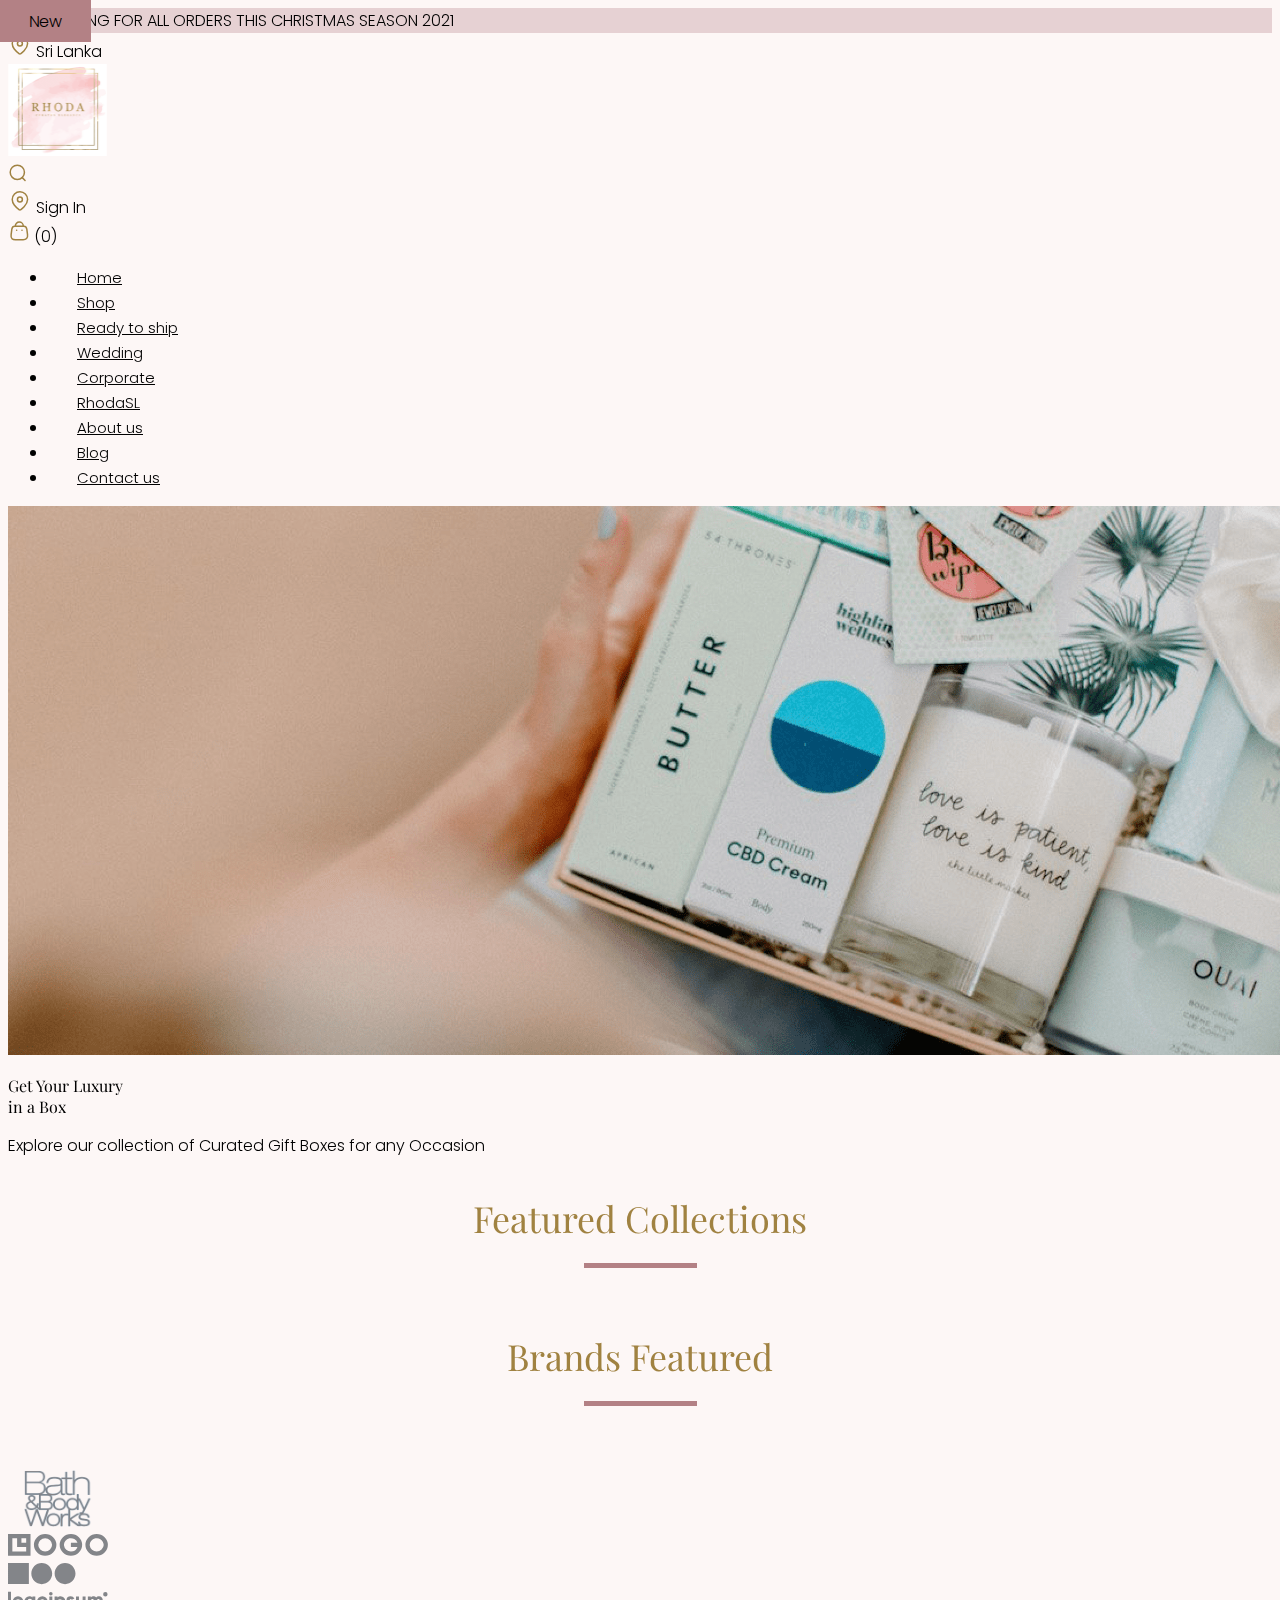
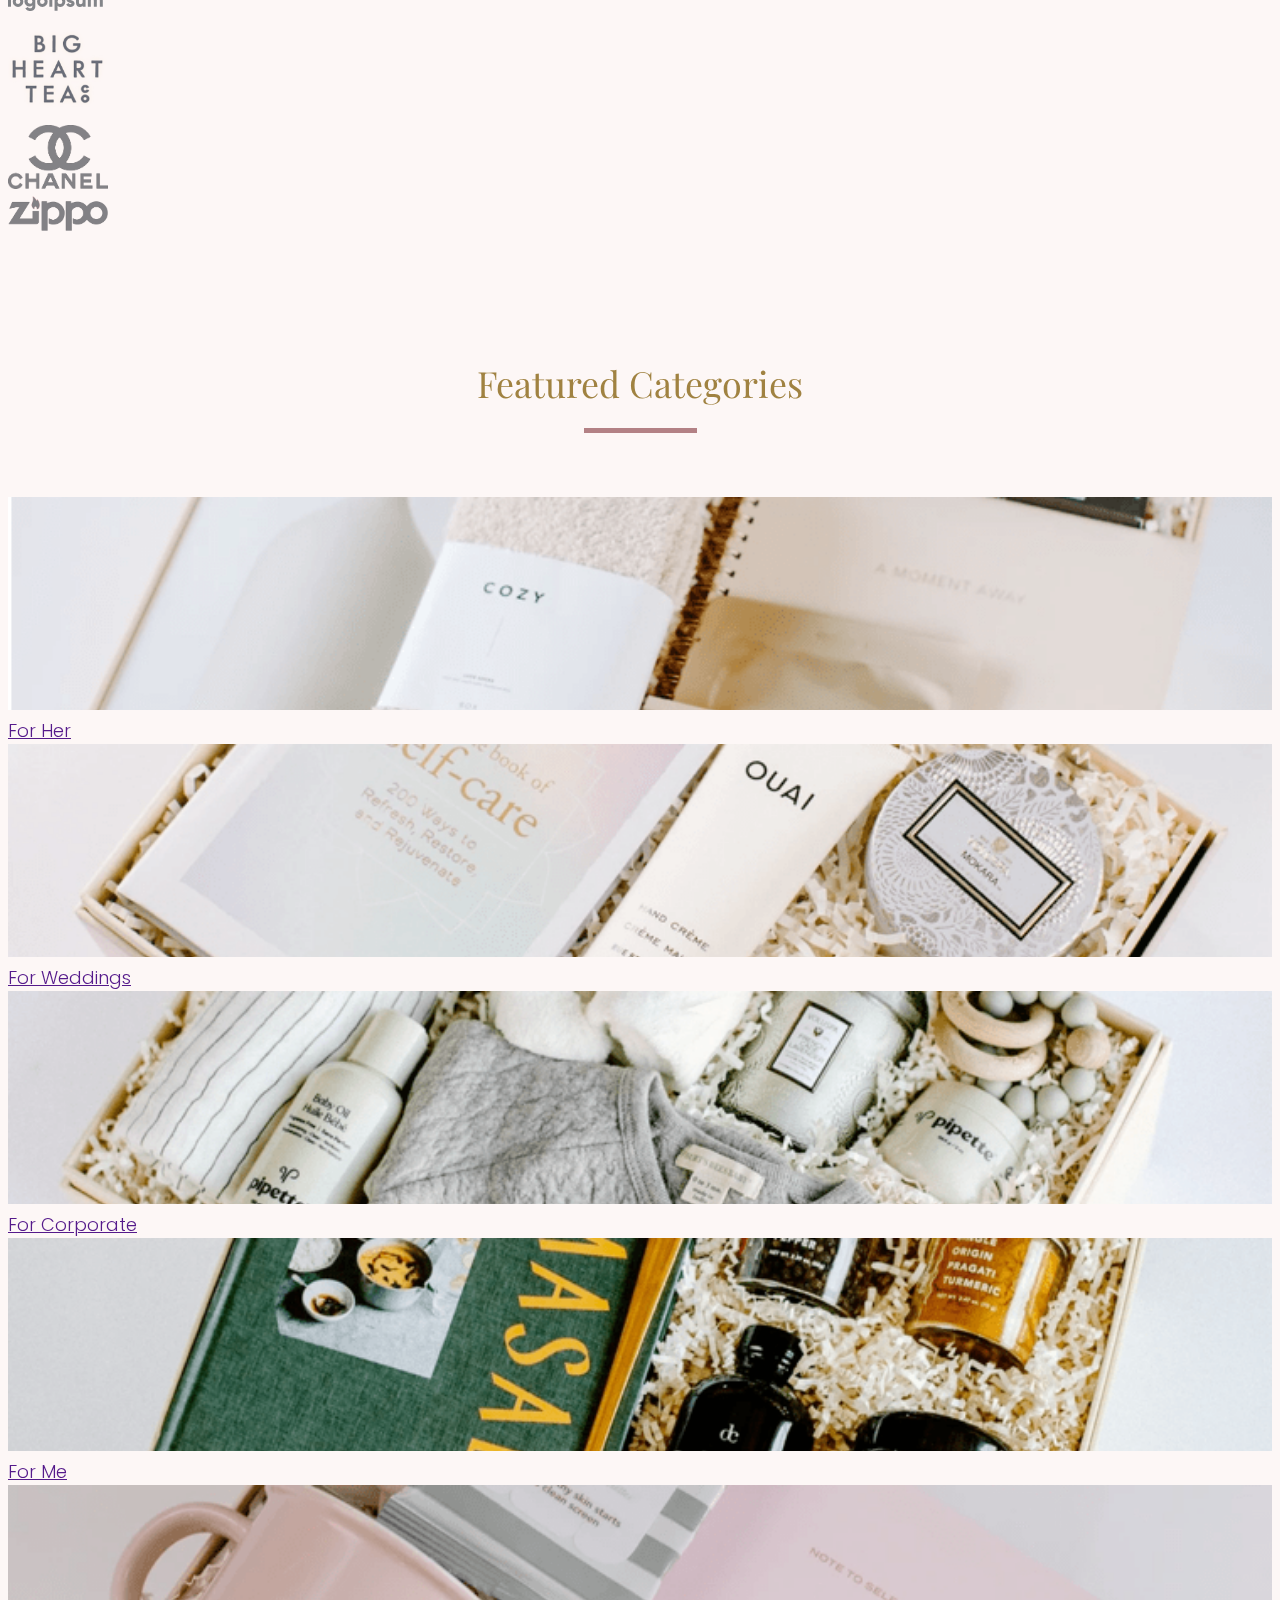
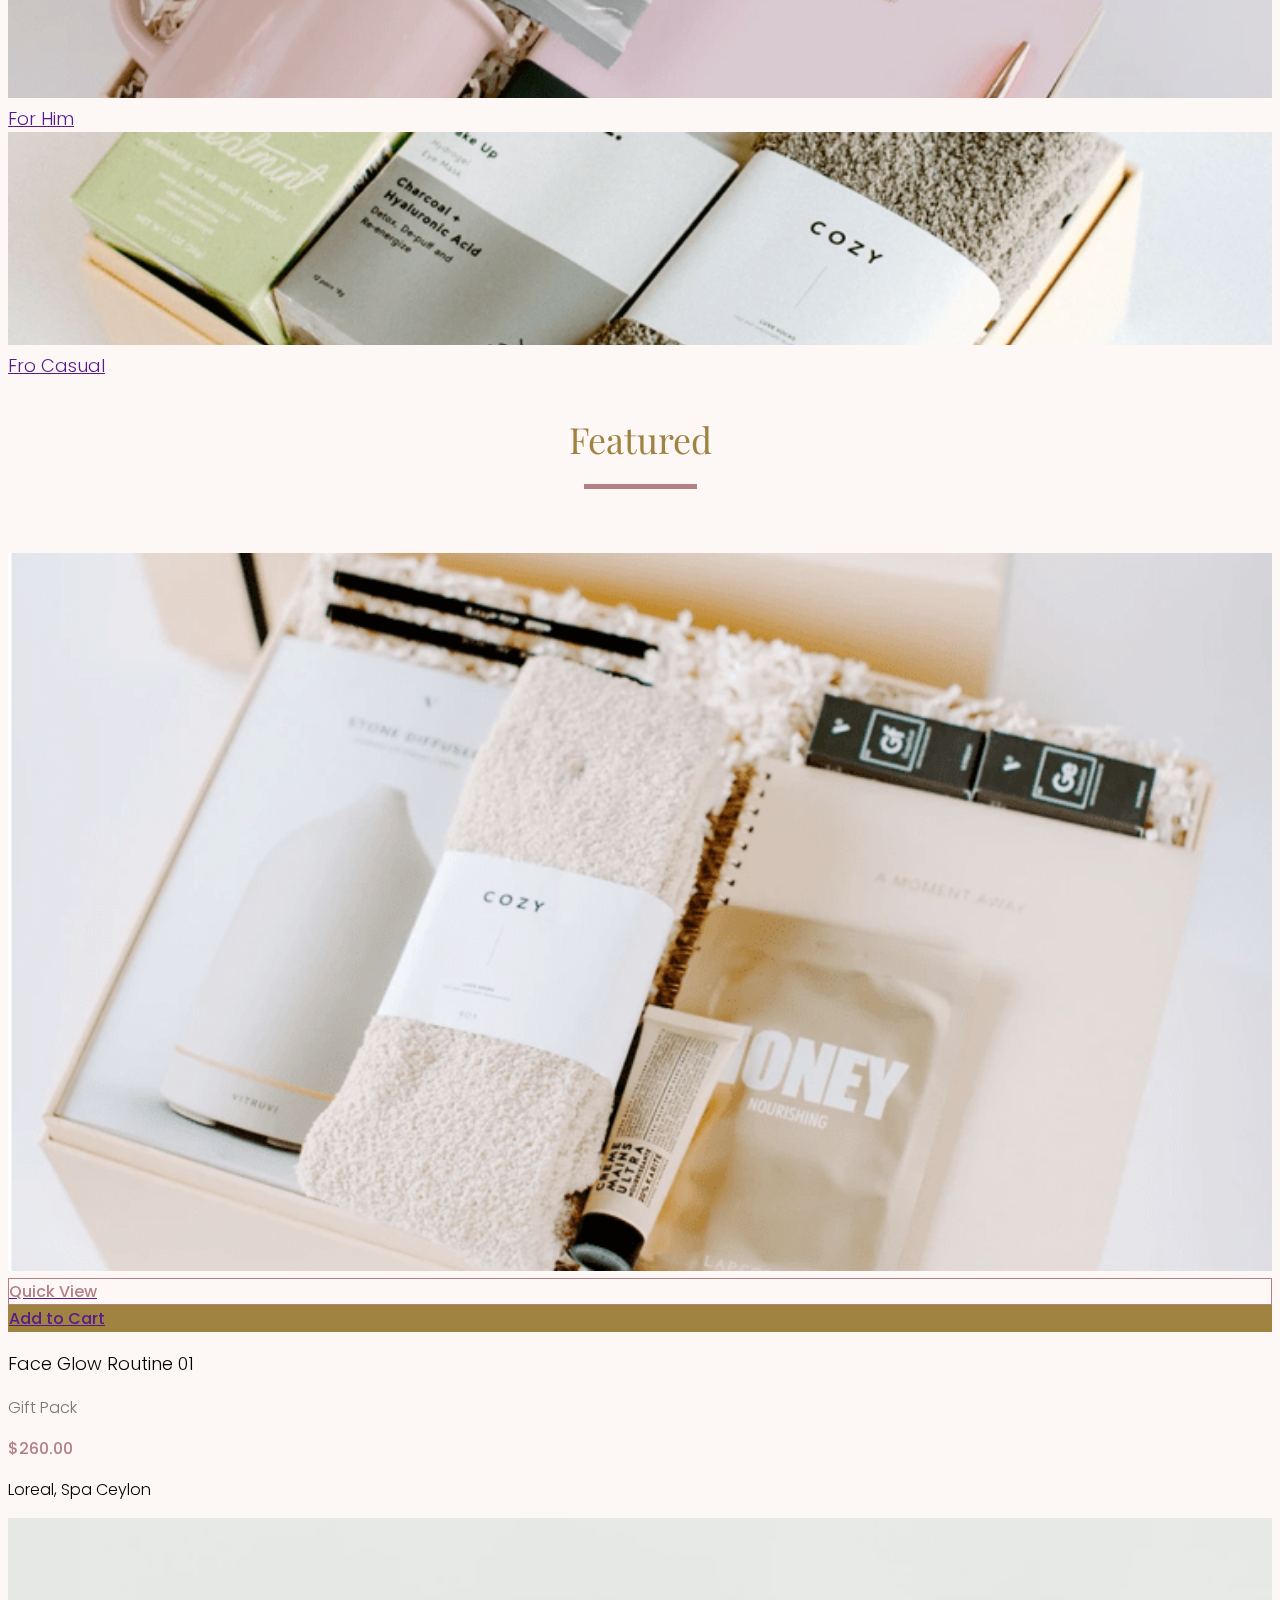
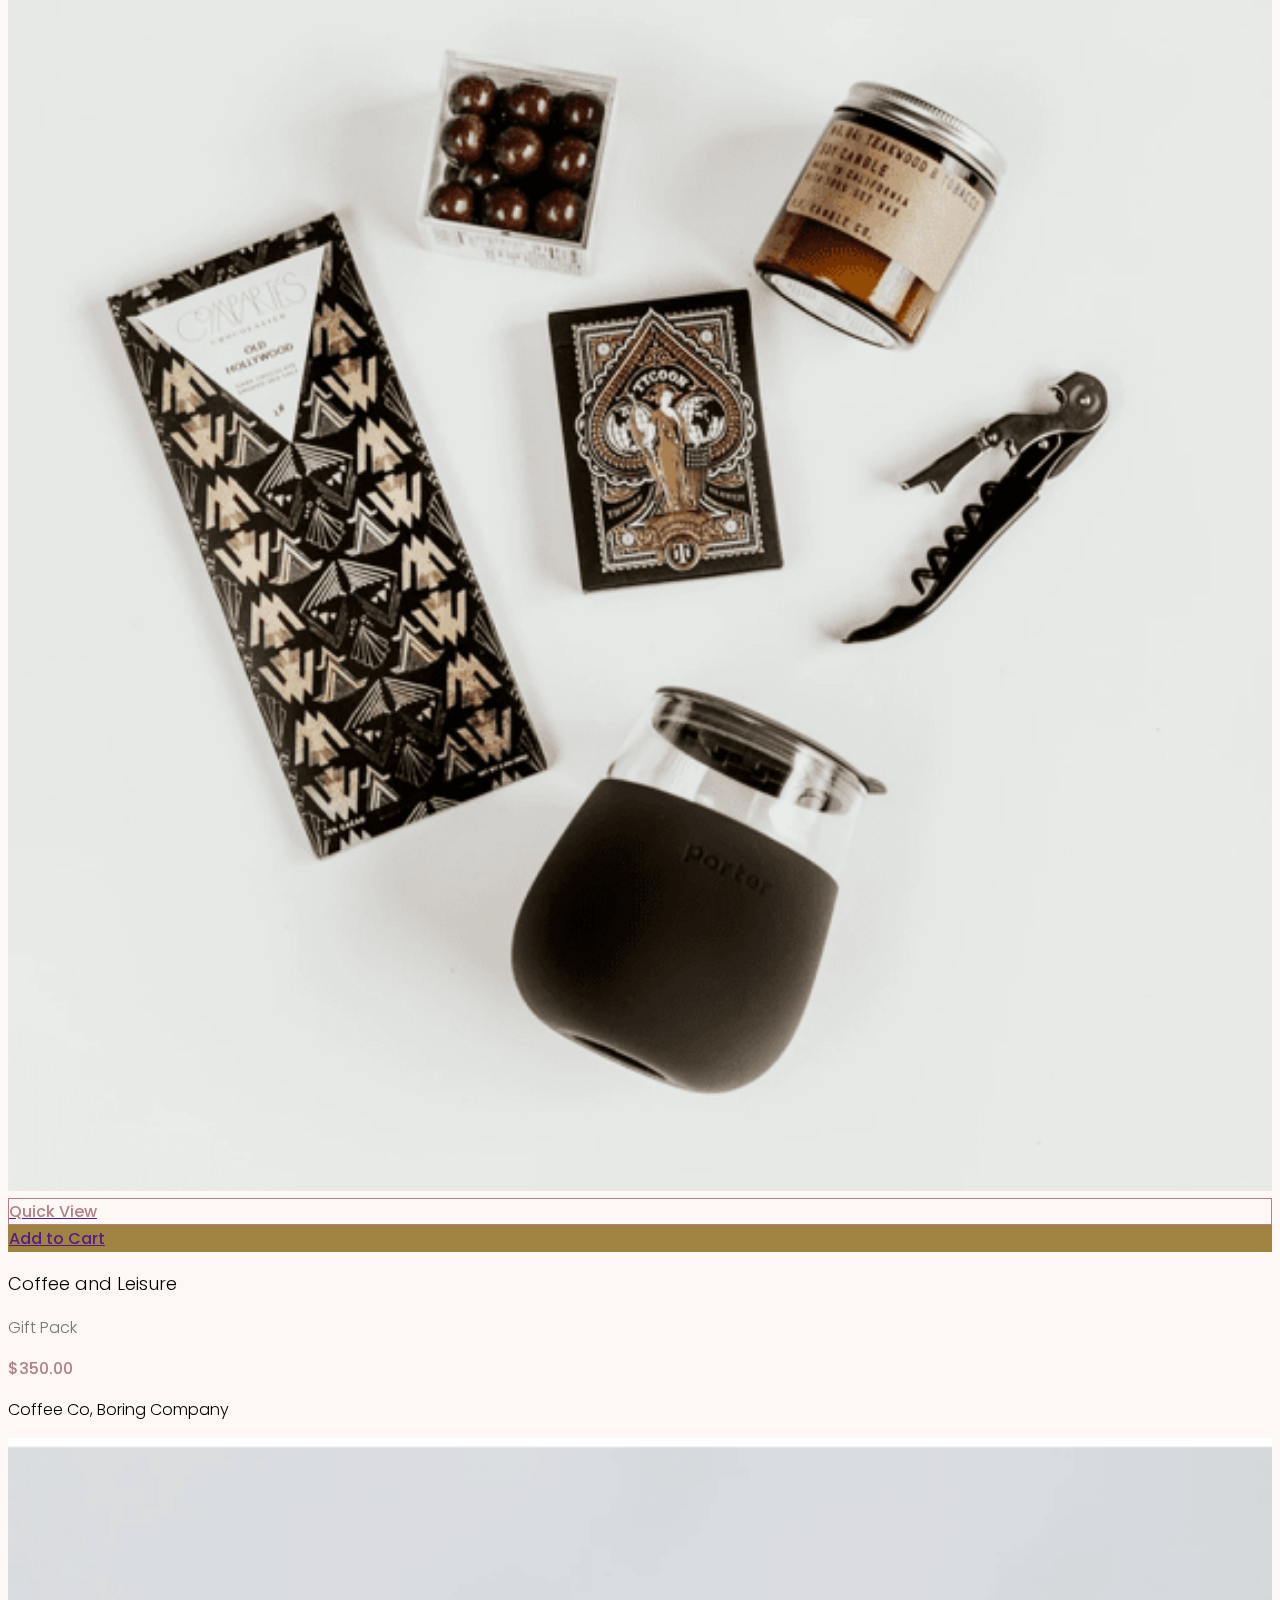
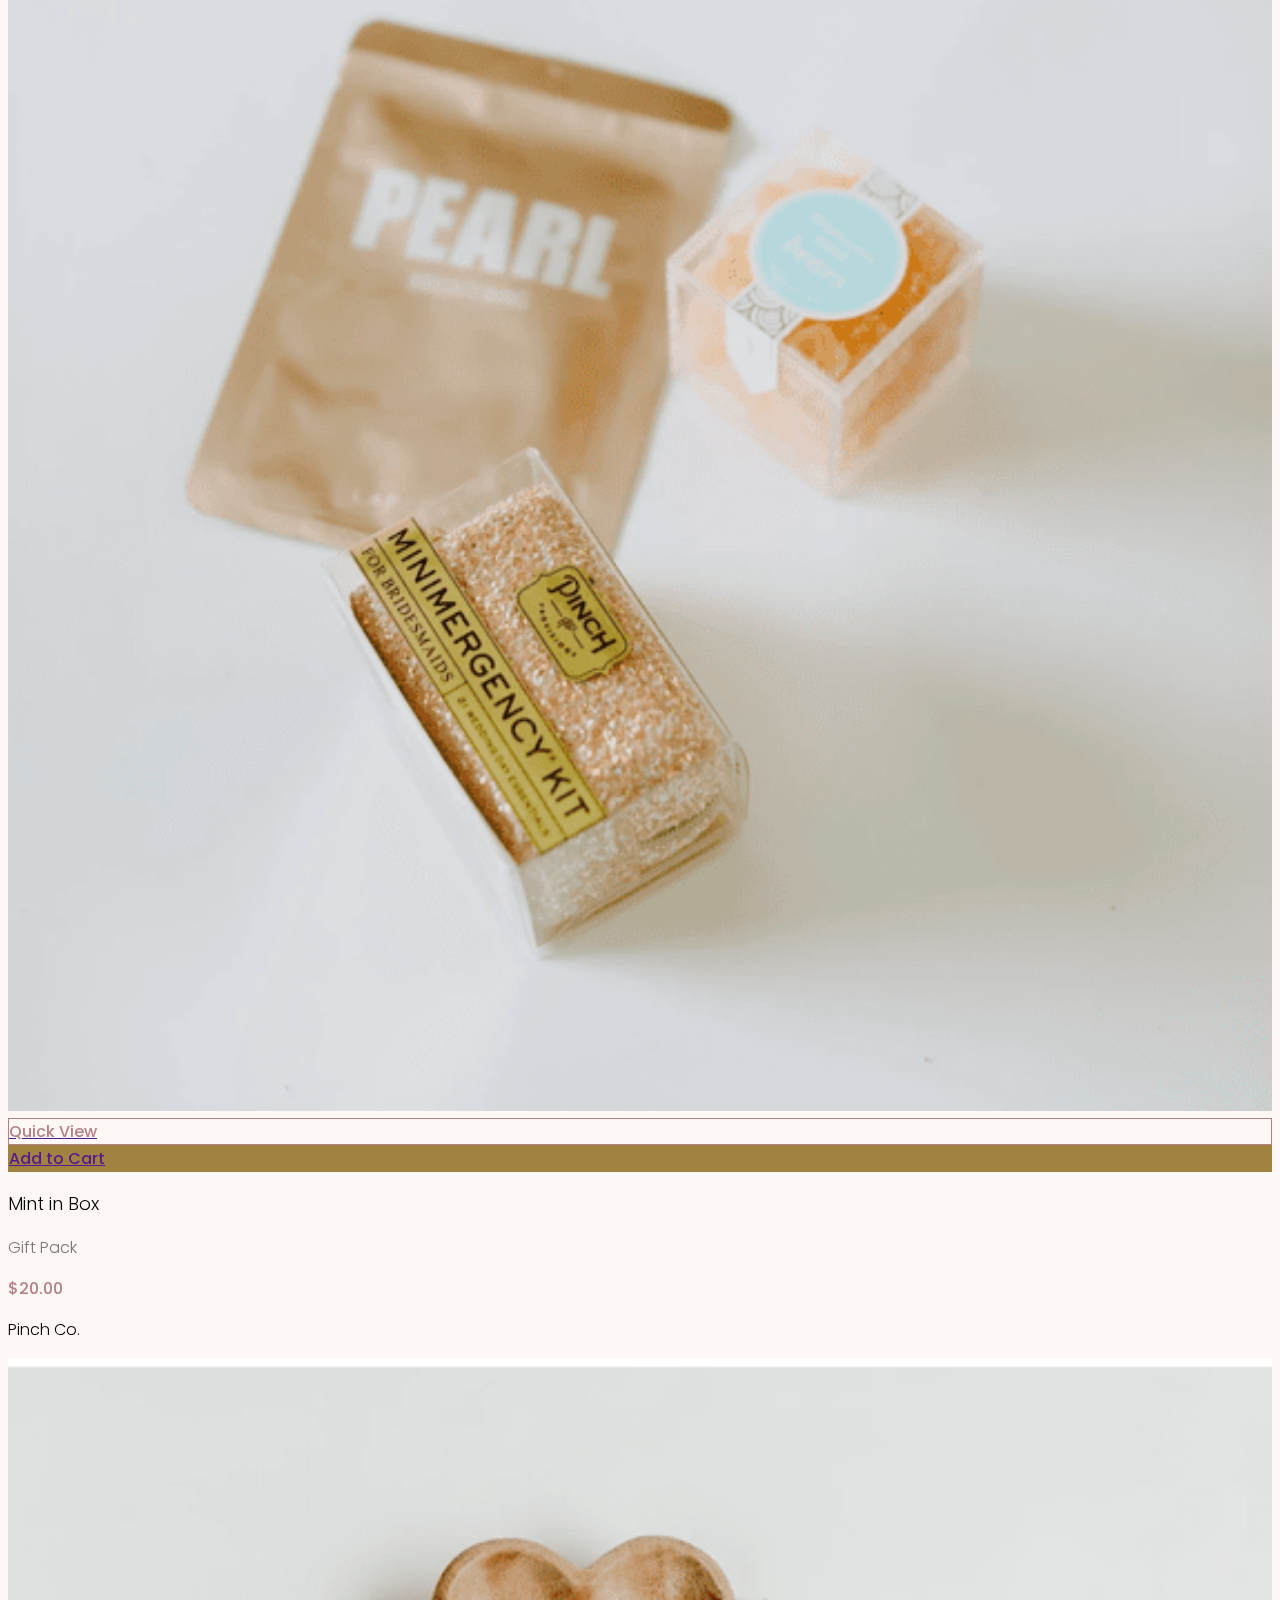
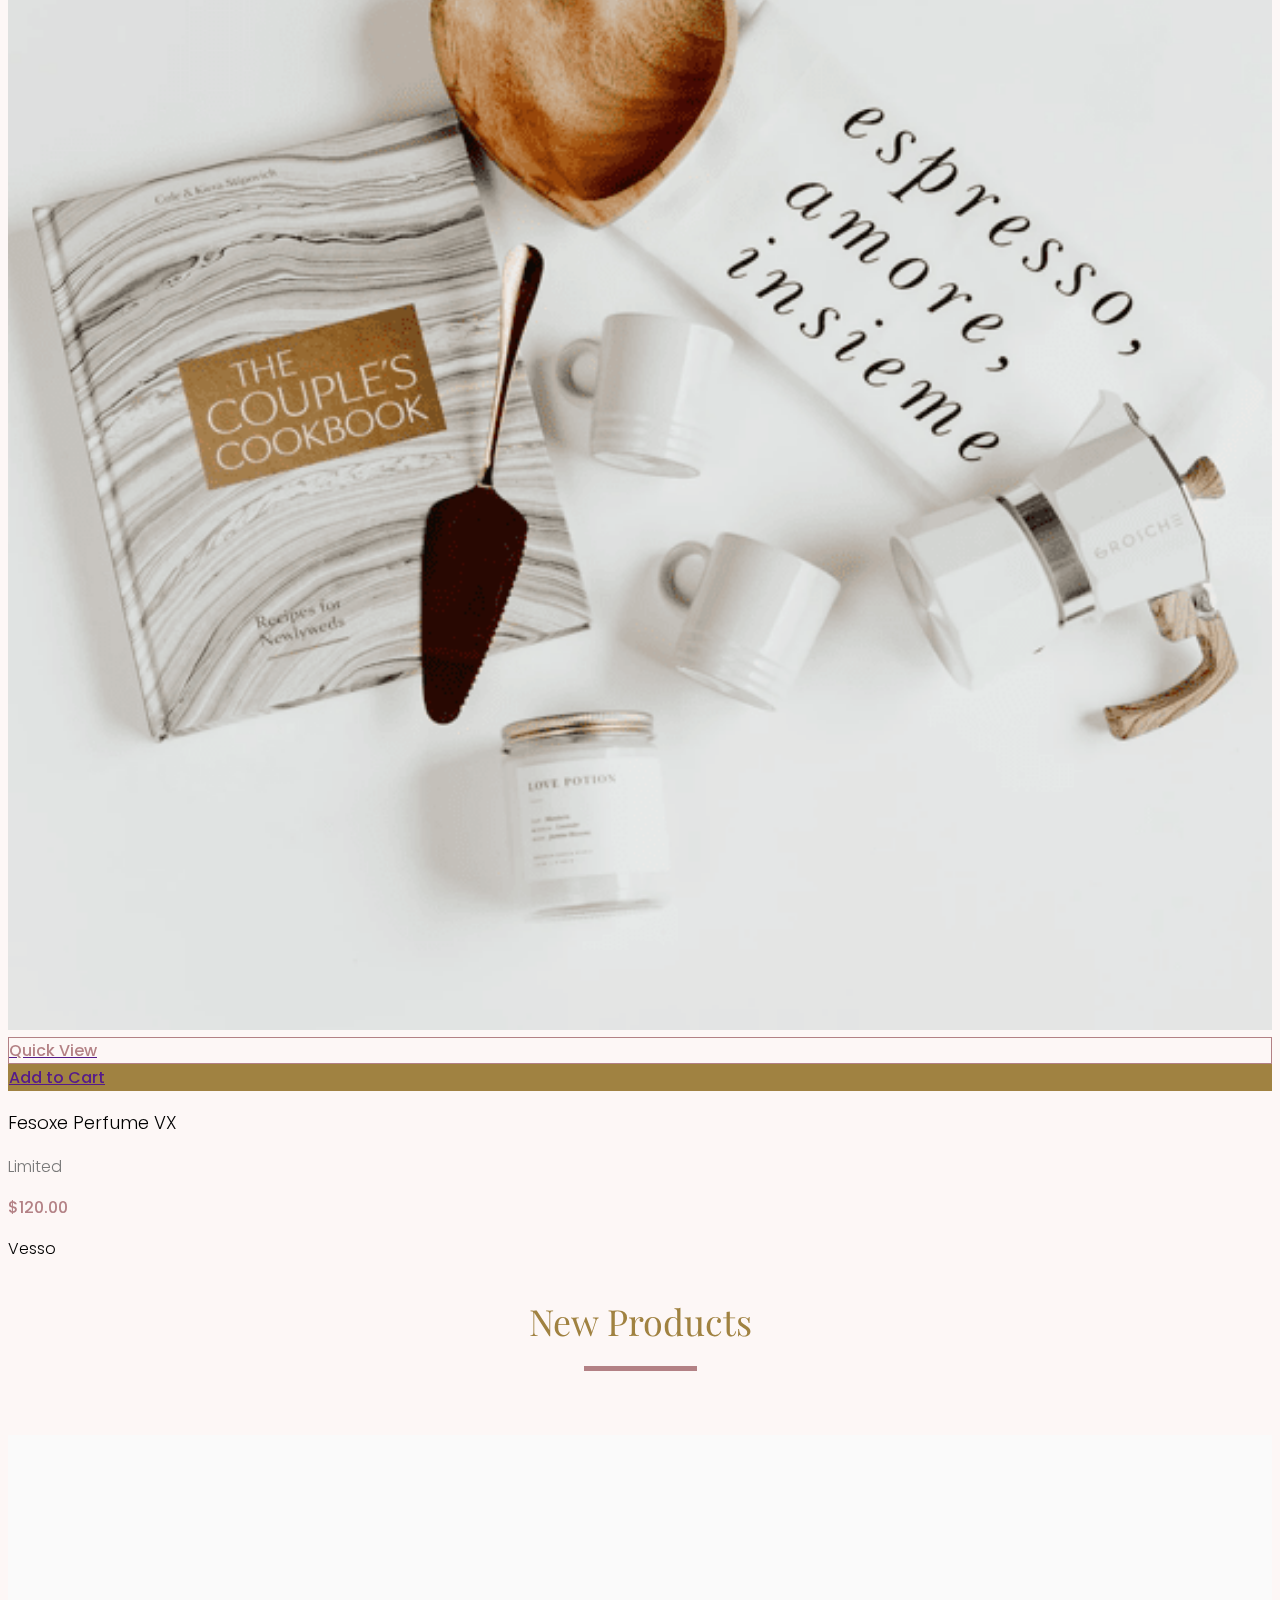
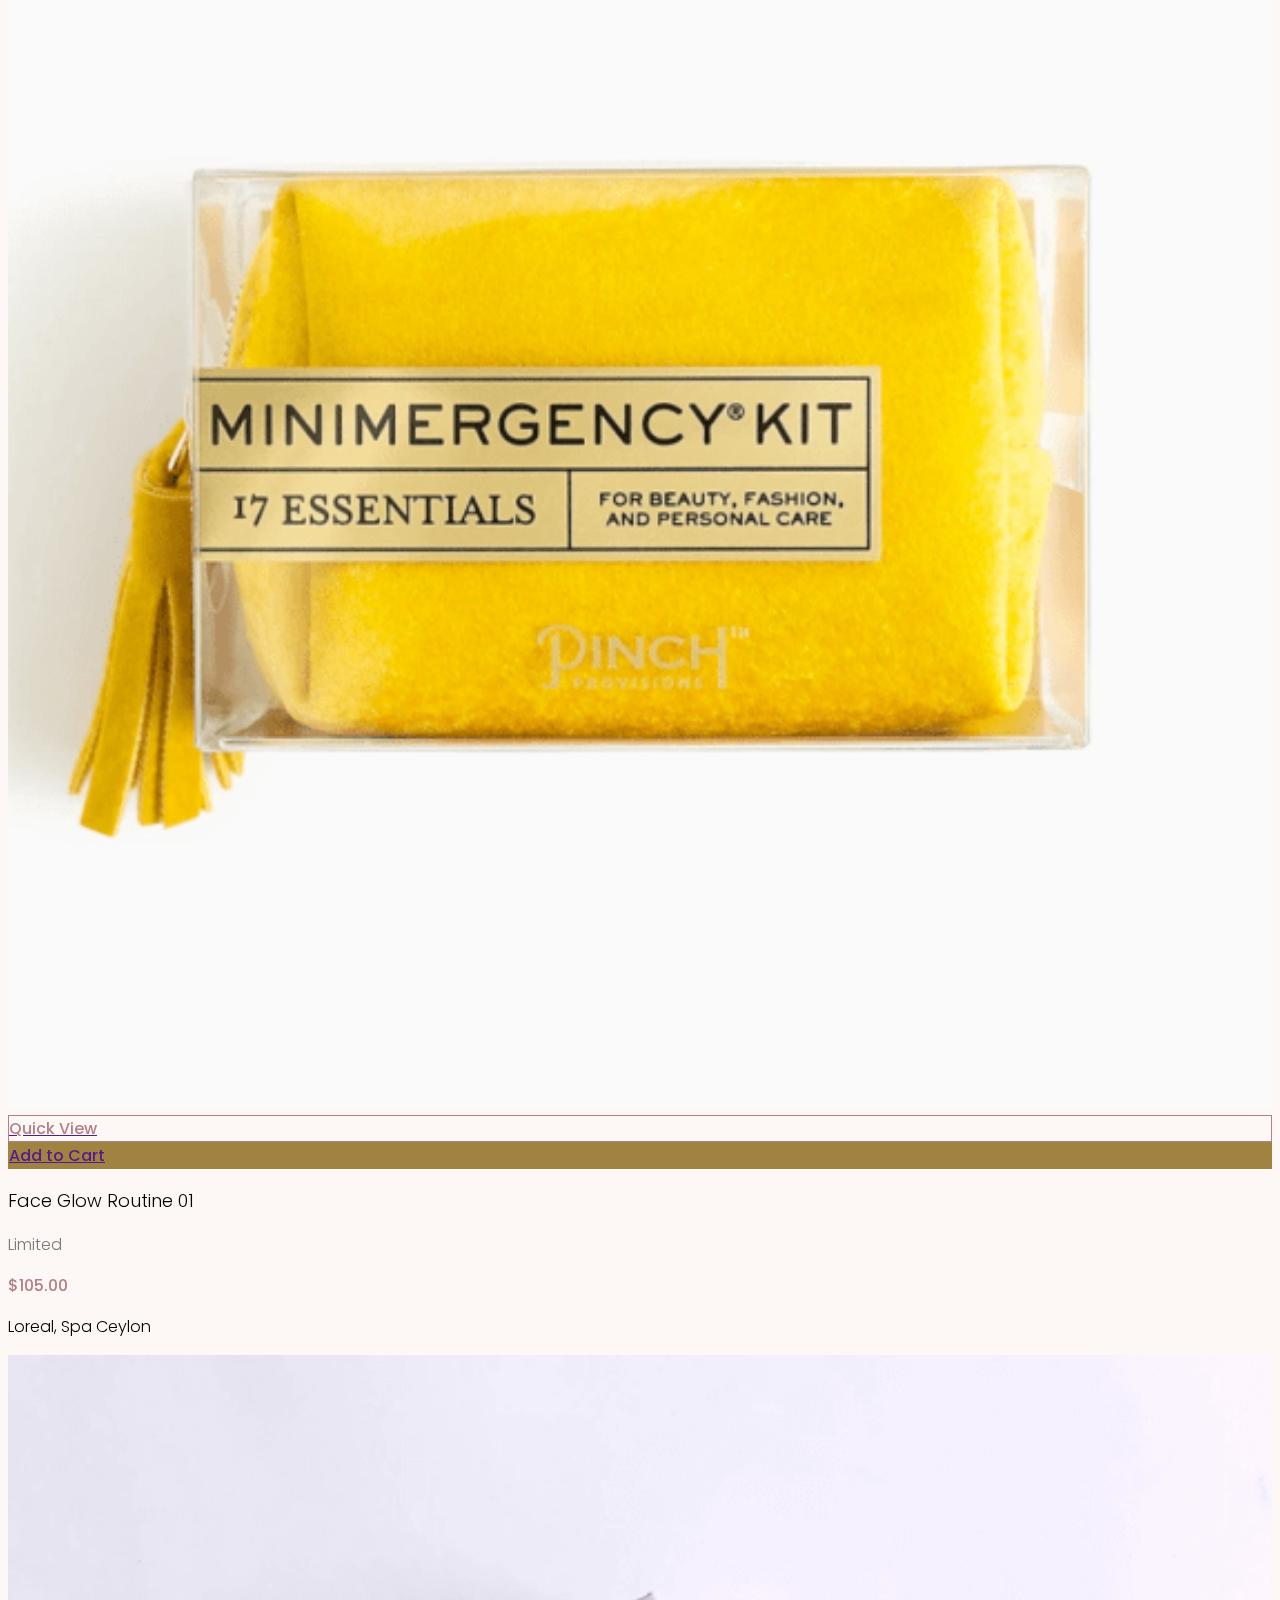
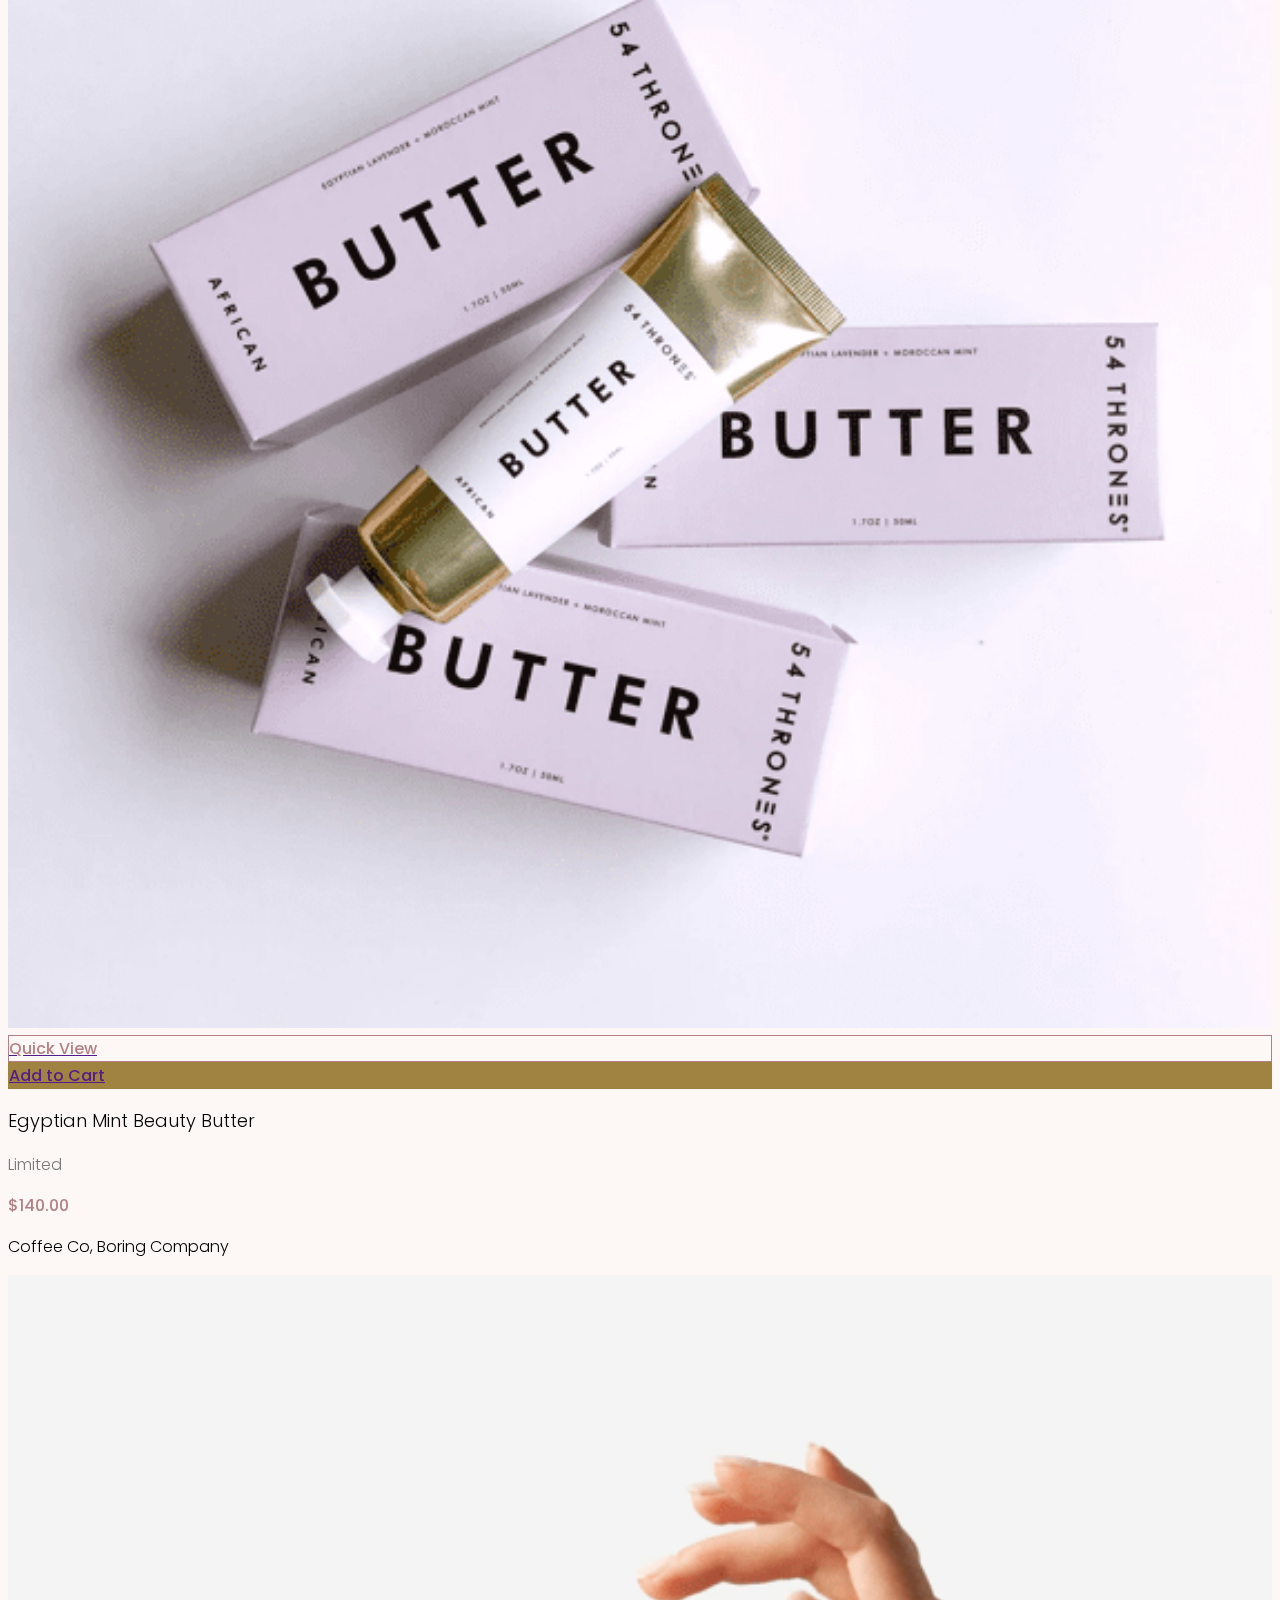
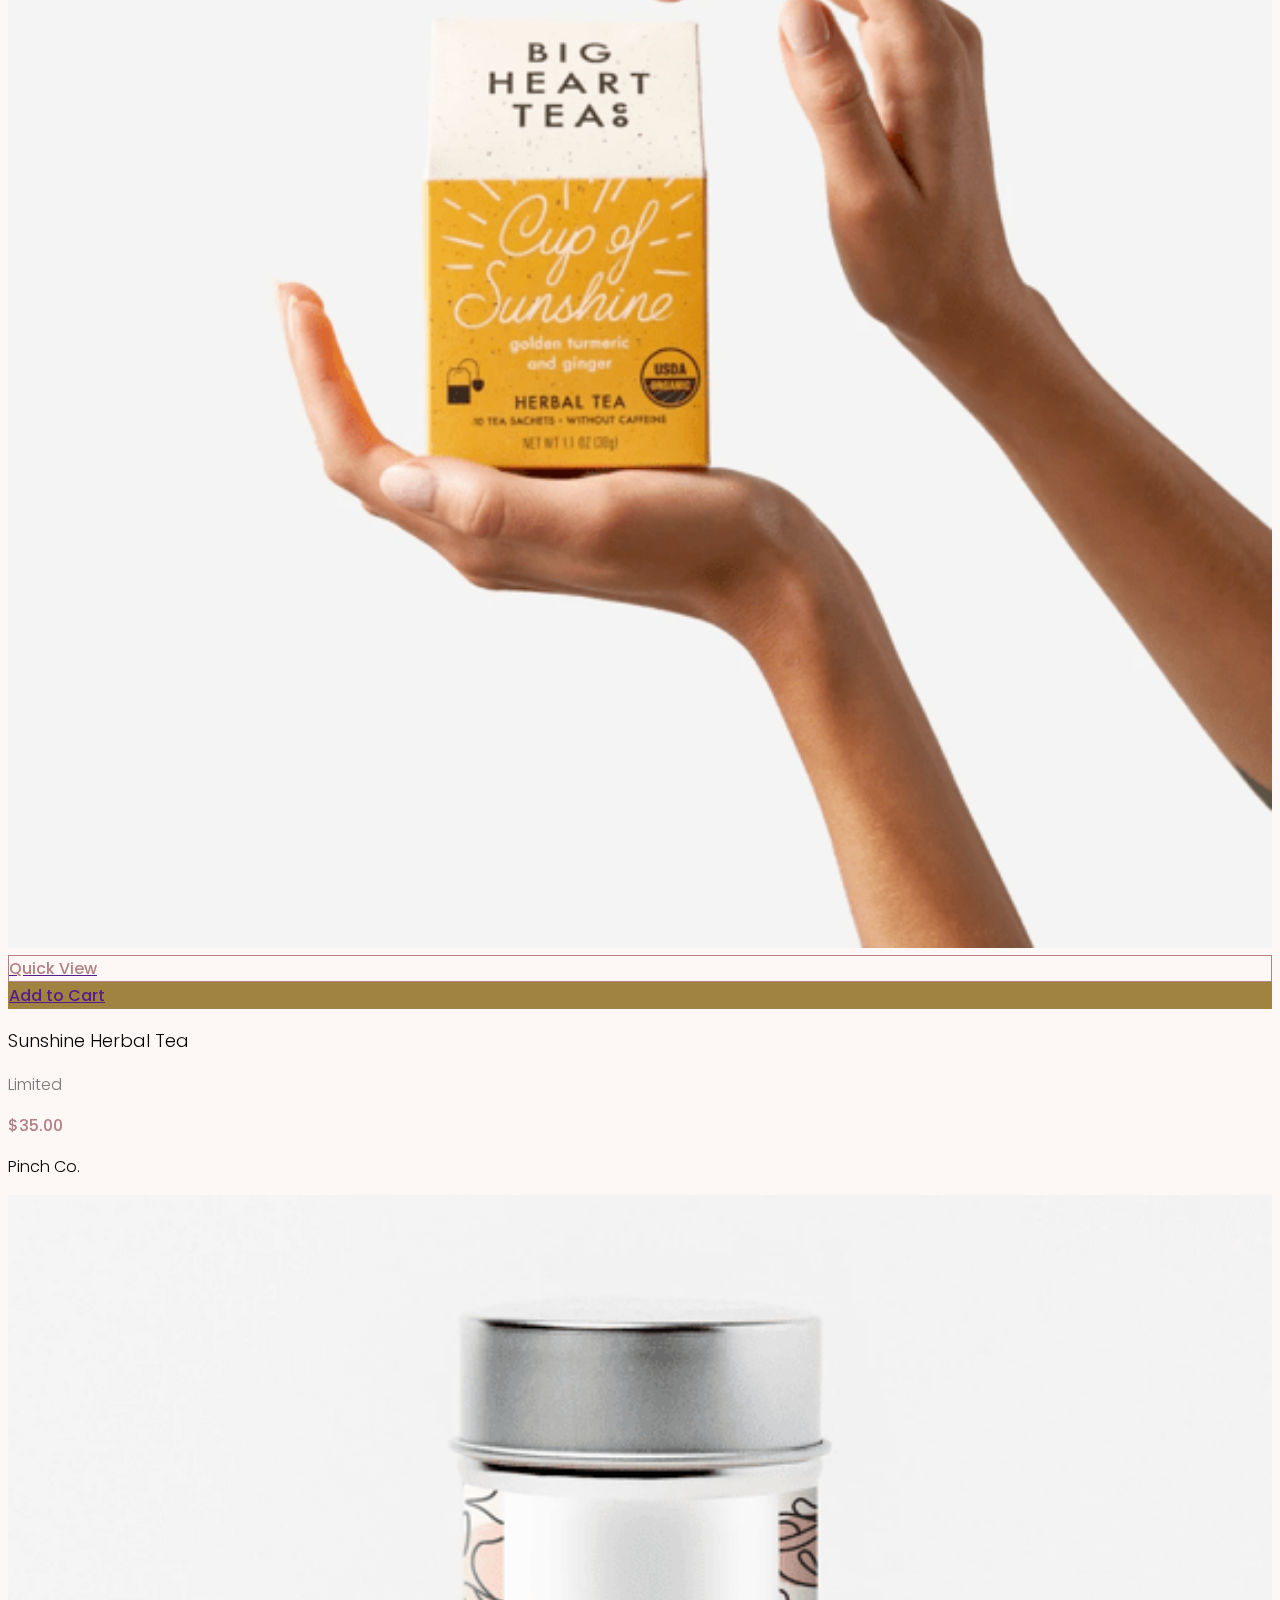
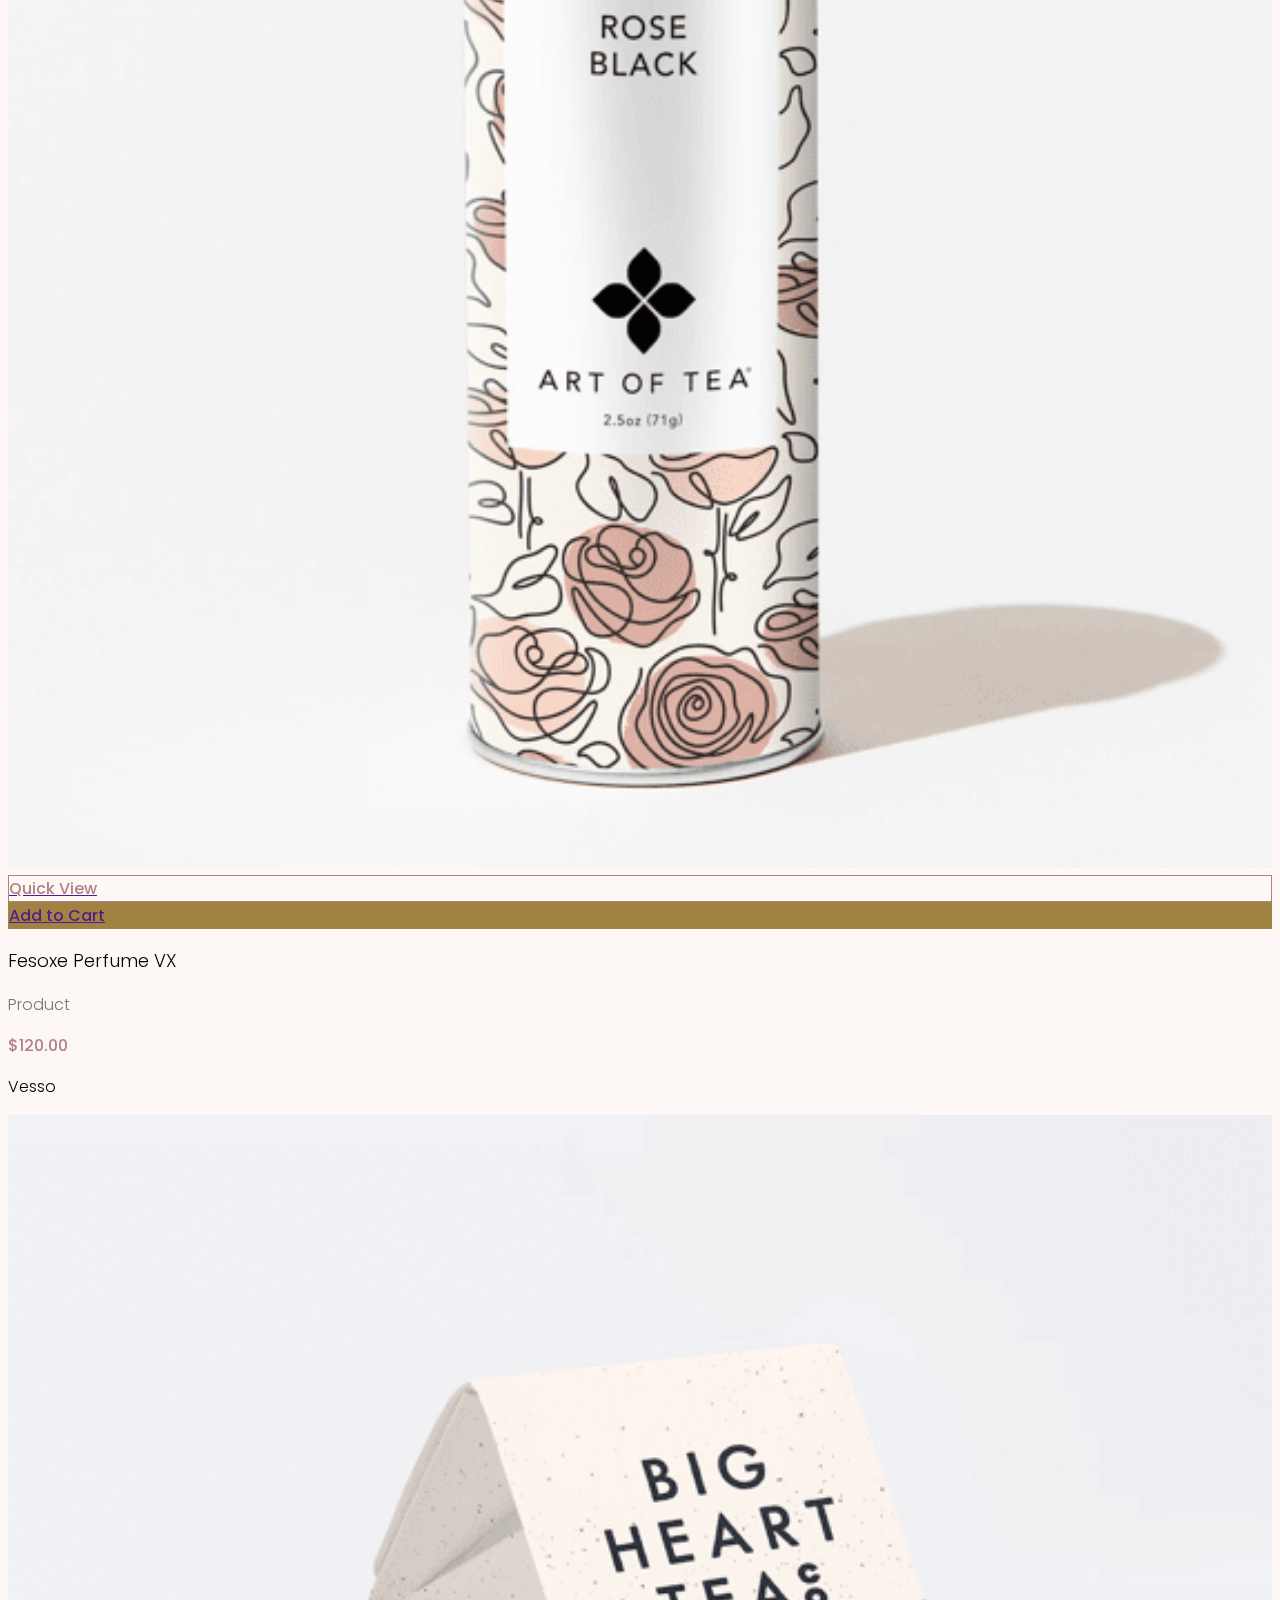
==== index.html @ 73d8b831 "footer update" ====
<!doctype html>
<html lang="en">

<head>
    <meta charset="utf-8">
    <meta name="viewport" content="width=device-width, initial-scale=1">
    <title>Bootstrap demo</title>

    <!-- fonts -->
    <link rel="preconnect" href="https://fonts.googleapis.com">
    <link rel="preconnect" href="https://fonts.gstatic.com" crossorigin>
    <link
        href="https://fonts.googleapis.com/css2?family=Playfair+Display:ital,wght@0,400;0,500;0,600;0,700;0,800;0,900;1,500&family=Poppins:ital,wght@0,100;0,200;0,300;0,400;0,500;0,600;0,700;0,800;0,900;1,300&display=swap"
        rel="stylesheet">

    <!-- CSS only -->
    <link href="https://cdn.jsdelivr.net/npm/bootstrap@5.2.0-beta1/dist/css/bootstrap.min.css" rel="stylesheet"
        integrity="sha384-0evHe/X+R7YkIZDRvuzKMRqM+OrBnVFBL6DOitfPri4tjfHxaWutUpFmBp4vmVor" crossorigin="anonymous">
    <!-- JavaScript Bundle with Popper -->
    <script src="https://cdn.jsdelivr.net/npm/bootstrap@5.2.0-beta1/dist/js/bootstrap.bundle.min.js"
        integrity="sha384-pprn3073KE6tl6bjs2QrFaJGz5/SUsLqktiwsUTF55Jfv3qYSDhgCecCxMW52nD2"
        crossorigin="anonymous"></script>

    <!-- custom css -->
    <link rel="stylesheet" href="assets/css/main.css">

</head>

<body>
    <!--section 1-->
    <div class="text-center w-140 h-100 text-uppercase py-2 text-white small"
        style="background-color:var(--pink-reader) ;">
        FREE SHIPPING FOR ALL ORDERS THIS CHRISTMAS SEASON 2021
    </div>

    <!-- top heading -->

    <div class="row mx-0 align-items-center px-4 py-3">
        <div class="col"> <img src="./assets/images/iconly-light-location.svg" class="">
            <span class="">
                Sri Lanka
            </span>
        </div>

        <img src="./assets/images/rhoda-logo@2x.png" height="92" width="99" class="col-auto">

        <div class="col">
            <div class="row mx-0 gx-5 justify-content-end me-5 pe-5  ">
                <div class="col-auto border-end"> <img src="./assets/images/iconly-light-search.svg" class=""></div>
                <div class=" col-auto border-end"> <img src="./assets/images/iconly-light-location.svg" class="">
                    <span class="">
                        Sign In
                    </span>
                </div>
                <div class="col-auto"><img src="./assets/images/iconly-light-bag.svg" class="">
                    <span>
                        (0)
                    </span>
                </div>
            </div>
        </div>
    </div>

    <!-- end of top heading -->

    <!-- navigation bar -->
    <nav class="navbar navbar-expand-lg navbar-light py-3">

        <div class="collapse justify-content-center navbar-collapse" id="navbarSupportedContent">
            <ul class="navbar-nav mr-auto">
                <li class="nav-item active">
                    <a class="nav-link" href="#">Home</a>
                </li>
                <li class="nav-item">
                    <a class="nav-link" href="#">Shop</a>
                </li>
                <li class="nav-item active">
                    <a class="nav-link" href="#">Ready to ship</a>
                </li>
                <li class="nav-item">
                    <a class="nav-link" href="#">Wedding</a>
                </li>
                <li class="nav-item active">
                    <a class="nav-link" href="#">Corporate</a>
                </li>
                <li class="nav-item">
                    <a class="nav-link" href="#">RhodaSL</a>
                </li>
                <li class="nav-item active">
                    <a class="nav-link" href="#">About us</a>
                </li>
                <li class="nav-item">
                    <a class="nav-link" href="#">Blog</a>
                </li>
                <li class="nav-item">
                    <a class="nav-link" href="#">Contact us</a>
                </li>
            </ul>
        </div>
    </nav>
    <!-- end of the nav bar -->

    <!-- pic -->
    <section class="position-relative d-flex justify-content-center">
        <img src="assets/images/rectangle-copy-7.png" class="w-100" alt="" style="min-height:549px; object-fit: cover;">
        <div class="container position-absolute top-50 translate-middle-y">
            <p class="display-3 lh-1 mb-4 pb-2 text-white">Get Your Luxury <br>in a Box</p>
            <p class="text-white mb-0">Explore our collection of Curated Gift Boxes for any Occasion</p>
        </div>
    </section>
    <!-- picture end -->
    <!--section 1-->

    <!-- section 2 -->
    <section class="container">
        <p class="title">Featured Collections</p>
    </section>
    <!-- section 2 -->
    <!-- section 3 -->
    <!-- section 3 -->

    <!-- section 4 -->
    <section class="container" style="margin-bottom: 121px">
        <p class="title">Brands Featured</p>
        <div class="row logo-row g-4 justify-content-center justify-content-md-between align-items-center">
            <div class="col-3 col-md-2 col-xl-auto">
                <img src="./assets/images/bitmap@2x.png" alt="">
            </div>
            <div class="col-3 col-md-2 col-xl-auto">
                <img src="./assets/images/logoipsum-logo-11.svg" alt="">
            </div>
            <div class="col-3 col-md-2 col-xl-auto">
                <img src="./assets/images/logoipsum-logo-4.svg" alt="">
            </div>
            <div class="col-3 col-md-2 col-xl-auto">
                <img src="./assets/images/big.png" alt="">
            </div>
            <div class="col-3 col-md-2 col-xl-auto">
                <img src="./assets/images/channel.png" alt="">
            </div>
            <div class="col-3 col-md-2 col-xl-auto">
                <img src="./assets/images/zippo.png" alt="">
            </div>
        </div>
    </section>
    <!-- section 4 -->

    <!-- section 5 -->
    <section class="container">
        <p class="title">Featured Categories</p>
        <div class="row featured-Categories-rows g-4">
            <div class="col-md-6 col-xl-4 text-center mb-2">
                <img class="image mb-3" src="./assets/images/1.png" alt="" style="height: 213px;">
                <a class="text-dark text-decoration-none fs-18-px" href=""> For Her</a>
            </div>
            <div class="col-md-6 col-xl-4 text-center mb-2">
                <img class="image mb-3" src="./assets/images/2.png" alt="" style="height: 213px;">
                <a class="text-dark text-decoration-none fs-18-px" href=""> For Weddings</a>
            </div>
            <div class="col-md-6 col-xl-4 text-center mb-2">
                <img class="image mb-3" src="./assets/images/3.png" alt="" style="height: 213px;">
                <a class="text-dark text-decoration-none fs-18-px" href=""> For Corporate</a>
            </div>
            <div class="col-md-6 col-xl-4 text-center mb-2">
                <img class="image mb-3" src="./assets/images/4.png" alt="" style="height: 213px;">
                <a class="text-dark text-decoration-none fs-18-px" href=""> For Me</a>
            </div>
            <div class="col-md-6 col-xl-4 text-center mb-2">
                <img class="image mb-3" src="./assets/images/5.png" alt="" style="height: 213px;">
                <a class="text-dark text-decoration-none fs-18-px" href="">For Him</a>
            </div>
            <div class="col-md-6 col-xl-4 text-center mb-2">
                <img class="image mb-3" src="./assets/images/6.png" alt="" style="height: 213px;">
                <a class="text-dark text-decoration-none fs-18-px" href=""> Fro Casual</a>
            </div>
        </div>
    </section>
    <!-- section 5 -->

    <!-- section 6-->
    <!--section 6 -->

    <!-- section  7-->
    <section class="container">
        <p class="title">Featured</p>
        <div class="row">
            <div class="col-md-4 col-xl-3">
                <div class="mb-4 position-relative image-container overflow-hidden">
                    <div class="status-div">
                        <span class="text-white-small">New</span>
                    </div>
                    <div class="ratio ratio-1x1">
                        <img class="image" src="./assets/images/1.png" alt="">
                    </div>
                    <div class="bg-white buttons-div mx-0 position-absolute row w-100 gx-2 p-2">
                        <div class="col pb-2 pt-1">
                            <a href="" class="text-decoration-none">
                                <div class="quick-views text-center p-2">
                                    <span class="text-color fw-500">Quick View</span>
                                </div>
                            </a>
                        </div>
                        <div class="col pb-2 pt-1">
                            <a href="" class="text-decoration-none">
                                <div class="add-to-cart text-center p-2">
                                    <span class="text-white fw-500">Add to Cart</span>
                                </div>
                            </a>
                        </div>
                    </div>
                </div>
                <div class="">
                    <p class="fs-18-px mb-0">Face Glow Routine 01</p>
                    <p class="secondary-text-color mb-3">Gift Pack</p>
                    <p class="text-color fw-500 mb-2">$260.00</p>
                    <p>Loreal, Spa Ceylon</p>
                </div>
            </div>
            <div class="col-md-4 col-xl-3">
                <div class="mb-4 position-relative image-container overflow-hidden">
                    <div class="ratio ratio-1x1">
                        <img class="image" src="./assets/images/rectangle-2.png" alt="">
                    </div>
                    <div class="bg-white buttons-div mx-0 position-absolute row w-100 gx-2 p-2">
                        <div class="col pb-2 pt-1">
                            <a href="" class="text-decoration-none">
                                <div class="quick-views text-center p-2">
                                    <span class="text-color fw-500">Quick View</span>
                                </div>
                            </a>
                        </div>
                        <div class="col pb-2 pt-1">
                            <a href="" class="text-decoration-none">
                                <div class="add-to-cart text-center p-2">
                                    <span class="text-white fw-500">Add to Cart</span>
                                </div>
                            </a>
                        </div>
                    </div>
                </div>
                <div class="">
                    <p class="fs-18-px mb-0">Coffee and Leisure</p>
                    <p class="secondary-text-color mb-3">Gift Pack</p>
                    <p class="text-color fw-500 mb-2">$350.00</p>
                    <p>Coffee Co, Boring Company</p>
                </div>
            </div>
            <div class="col-md-4 col-xl-3">
                <div class="mb-4 position-relative image-container overflow-hidden">
                    <div class="ratio ratio-1x1">
                        <img class="image" src="./assets/images/rectangle-3.png" alt="">
                    </div>
                    <div class="bg-white buttons-div mx-0 position-absolute row w-100 gx-2 p-2">
                        <div class="col pb-2 pt-1">
                            <a href="" class="text-decoration-none">
                                <div class="quick-views text-center p-2">
                                    <span class="text-color fw-500">Quick View</span>
                                </div>
                            </a>
                        </div>
                        <div class="col pb-2 pt-1">
                            <a href="" class="text-decoration-none">
                                <div class="add-to-cart text-center p-2">
                                    <span class="text-white fw-500">Add to Cart</span>
                                </div>
                            </a>
                        </div>
                    </div>
                </div>
                <div class="">
                    <p class="fs-18-px mb-0">Mint in Box</p>
                    <p class="secondary-text-color mb-3">Gift Pack</p>
                    <p class="text-color fw-500 mb-2">$20.00</p>
                    <p>Pinch Co.</p>
                </div>
            </div>
            <div class="col-md-4 col-xl-3">
                <div class="mb-4 position-relative image-container overflow-hidden">
                    <div class="ratio ratio-1x1">
                        <img class="image" src="./assets/images/rectangle-4.png" alt="">
                    </div>
                    <div class="bg-white buttons-div mx-0 position-absolute row w-100 gx-2 p-2">
                        <div class="col pb-2 pt-1">
                            <a href="" class="text-decoration-none">
                                <div class="quick-views text-center p-2">
                                    <span class="text-color fw-500">Quick View</span>
                                </div>
                            </a>
                        </div>
                        <div class="col pb-2 pt-1">
                            <a href="" class="text-decoration-none">
                                <div class="add-to-cart text-center p-2">
                                    <span class="text-white fw-500">Add to Cart</span>
                                </div>
                            </a>
                        </div>
                    </div>
                </div>
                <div class="">
                    <p class="fs-18-px mb-0">Fesoxe Perfume VX</p>
                    <p class="secondary-text-color mb-3">Limited</p>
                    <p class="text-color fw-500 mb-2">$120.00</p>
                    <p>Vesso</p>
                </div>
            </div>
        </div>
    </section>
    <!-- section 7 -->

    <!-- section 8 -->
    <section class="container">
        <p class="title">New Products</p>
        <div class="row g-4">
            <div class="col-md-4 col-xl-3">
                <div class="mb-4 position-relative image-container overflow-hidden">
                    <div class="status-div">
                        <span class="text-white-small">Sale</span>
                    </div>
                    <div class="ratio ratio-1x1">
                        <img class="image" src="./assets/images/7.png" alt="">
                    </div>
                    <div class="bg-white buttons-div mx-0 position-absolute row w-100 gx-2 p-2">
                        <div class="col pb-2 pt-1">
                            <a href="" class="text-decoration-none">
                                <div class="quick-views text-center p-2">
                                    <span class="text-color fw-500">Quick View</span>
                                </div>
                            </a>
                        </div>
                        <div class="col pb-2 pt-1">
                            <a href="" class="text-decoration-none">
                                <div class="add-to-cart text-center p-2">
                                    <span class="text-white fw-500">Add to Cart</span>
                                </div>
                            </a>
                        </div>
                    </div>
                </div>
                <div class="">
                    <p class="fs-18-px mb-0">Face Glow Routine 01</p>
                    <p class="secondary-text-color mb-3">Limited</p>
                    <p class="text-color fw-500 mb-2">$105.00</p>
                    <p>Loreal, Spa Ceylon</p>
                </div>
            </div>
            <div class="col-md-4 col-xl-3">
                <div class="mb-4 position-relative image-container overflow-hidden">
                    <div class="ratio ratio-1x1">
                        <img class="image" src="./assets/images/8.png" alt="">
                    </div>
                    <div class="bg-white buttons-div mx-0 position-absolute row w-100 gx-2 p-2">
                        <div class="col pb-2 pt-1">
                            <a href="" class="text-decoration-none">
                                <div class="quick-views text-center p-2">
                                    <span class="text-color fw-500">Quick View</span>
                                </div>
                            </a>
                        </div>
                        <div class="col pb-2 pt-1">
                            <a href="" class="text-decoration-none">
                                <div class="add-to-cart text-center p-2">
                                    <span class="text-white fw-500">Add to Cart</span>
                                </div>
                            </a>
                        </div>
                    </div>
                </div>
                <div class="">
                    <p class="fs-18-px mb-0">Egyptian Mint Beauty Butter</p>
                    <p class="secondary-text-color mb-3">Limited</p>
                    <p class="text-color fw-500 mb-2">$140.00</p>
                    <p>Coffee Co, Boring Company</p>
                </div>
            </div>
            <div class="col-md-4 col-xl-3">
                <div class="mb-4 position-relative image-container overflow-hidden">
                    <div class="ratio ratio-1x1">
                        <img class="image" src="./assets/images/9.png" alt="">
                    </div>
                    <div class="bg-white buttons-div mx-0 position-absolute row w-100 gx-2 p-2">
                        <div class="col pb-2 pt-1">
                            <a href="" class="text-decoration-none">
                                <div class="quick-views text-center p-2">
                                    <span class="text-color fw-500">Quick View</span>
                                </div>
                            </a>
                        </div>
                        <div class="col pb-2 pt-1">
                            <a href="" class="text-decoration-none">
                                <div class="add-to-cart text-center p-2">
                                    <span class="text-white fw-500">Add to Cart</span>
                                </div>
                            </a>
                        </div>
                    </div>
                </div>
                <div class="">
                    <p class="fs-18-px mb-0">Sunshine Herbal Tea</p>
                    <p class="secondary-text-color mb-3">Limited</p>
                    <p class="text-color fw-500 mb-2">$35.00</p>
                    <p>Pinch Co.</p>
                </div>
            </div>
            <div class="col-md-4 col-xl-3">
                <div class="mb-4 position-relative image-container overflow-hidden">
                    <div class="ratio ratio-1x1">
                        <img class="image" src="./assets/images/10.png" alt="">
                    </div>
                    <div class="bg-white buttons-div mx-0 position-absolute row w-100 gx-2 p-2">
                        <div class="col pb-2 pt-1">
                            <a href="" class="text-decoration-none">
                                <div class="quick-views text-center p-2">
                                    <span class="text-color fw-500">Quick View</span>
                                </div>
                            </a>
                        </div>
                        <div class="col pb-2 pt-1">
                            <a href="" class="text-decoration-none">
                                <div class="add-to-cart text-center p-2">
                                    <span class="text-white fw-500">Add to Cart</span>
                                </div>
                            </a>
                        </div>
                    </div>
                </div>
                <div class="">
                    <p class="fs-18-px mb-0">Fesoxe Perfume VX</p>
                    <p class="secondary-text-color mb-3">Product</p>
                    <p class="text-color fw-500 mb-2">$120.00</p>
                    <p>Vesso</p>
                </div>
            </div>
            <div class="col-md-4 col-xl-3">
                <div class="mb-4 position-relative image-container overflow-hidden">
                    <div class="ratio ratio-1x1">
                        <img class="image" src="./assets/images/11.png" alt="">
                    </div>
                    <div class="bg-white buttons-div mx-0 position-absolute row w-100 gx-2 p-2">
                        <div class="col pb-2 pt-1">
                            <a href="" class="text-decoration-none">
                                <div class="quick-views text-center p-2">
                                    <span class="text-color fw-500">Quick View</span>
                                </div>
                            </a>
                        </div>
                        <div class="col pb-2 pt-1">
                            <a href="" class="text-decoration-none">
                                <div class="add-to-cart text-center p-2">
                                    <span class="text-white fw-500">Add to Cart</span>
                                </div>
                            </a>
                        </div>
                    </div>
                </div>
                <div class="">
                    <p class="fs-18-px mb-0">Herbal Tea x10</p>
                    <p class="secondary-text-color mb-3">Limited</p>
                    <p class="text-color fw-500 mb-2">$12.00</p>
                    <p>Big Hearts Co.</p>
                </div>
            </div>
            <div class="col-md-4 col-xl-3">
                <div class="mb-4 position-relative image-container overflow-hidden">
                    <div class="status-div">
                        <span class="text-white small">Sale</span>
                    </div>
                    <div class="ratio ratio-1x1">
                        <img class="image" src="./assets/images/12.png" alt="">
                    </div>
                    <div class="bg-white buttons-div mx-0 position-absolute row w-100 gx-2 p-2">
                        <div class="col pb-2 pt-1">
                            <a href="" class="text-decoration-none">
                                <div class="quick-views text-center p-2">
                                    <span class="text-color fw-500">Quick View</span>
                                </div>
                            </a>
                        </div>
                        <div class="col pb-2 pt-1">
                            <a href="" class="text-decoration-none">
                                <div class="add-to-cart text-center p-2">
                                    <span class="text-white fw-500">Add to Cart</span>
                                </div>
                            </a>
                        </div>
                    </div>
                </div>
                <div class="">
                    <p class="fs-18-px mb-0">Whole Bean Coffee</p>
                    <p class="secondary-text-color mb-3">Limited</p>
                    <p class="text-color fw-500 mb-2">$20.00</p>
                    <p>Coffee Manufactory</p>
                </div>
            </div>
            <div class="col-md-4 col-xl-3">
                <div class="mb-4 position-relative image-container overflow-hidden">
                    <div class="ratio ratio-1x1">
                        <img class="image" src="./assets/images/13.png" alt="">
                    </div>
                    <div class="bg-white buttons-div mx-0 position-absolute row w-100 gx-2 p-2">
                        <div class="col pb-2 pt-1">
                            <a href="" class="text-decoration-none">
                                <div class="quick-views text-center p-2">
                                    <span class="text-color fw-500">Quick View</span>
                                </div>
                            </a>
                        </div>
                        <div class="col pb-2 pt-1">
                            <a href="" class="text-decoration-none">
                                <div class="add-to-cart text-center p-2">
                                    <span class="text-white fw-500">Add to Cart</span>
                                </div>
                            </a>
                        </div>
                    </div>
                </div>
                <div class="">
                    <p class="fs-18-px mb-0">Flor de Mayo Cactus Soap</p>
                    <p class="secondary-text-color mb-3">Limited</p>
                    <p class="text-color fw-500 mb-2">$18.00</p>
                    <p>Pinch Co.n</p>
                </div>
            </div>
            <div class="col-md-4 col-xl-3">
                <div class="mb-4 position-relative image-container overflow-hidden">
                    <div class="status-div">
                        <span class="text-white small">New</span>
                    </div>
                    <div class="ratio ratio-1x1">
                        <img class="image" src="./assets/images/14.png" alt="">
                    </div>
                    <div class="bg-white buttons-div mx-0 position-absolute row w-100 gx-2 p-2">
                        <div class="col pb-2 pt-1">
                            <a href="" class="text-decoration-none">
                                <div class="quick-views text-center p-2">
                                    <span class="text-color fw-500">Quick View</span>
                                </div>
                            </a>
                        </div>
                        <div class="col pb-2 pt-1">
                            <a href="" class="text-decoration-none">
                                <div class="add-to-cart text-center p-2">
                                    <span class="text-white fw-500">Add to Cart</span>
                                </div>
                            </a>
                        </div>
                    </div>
                </div>
                <div class="">
                    <p class="fs-18-px mb-0">Pink Cloud Soft Moisturizing Cream</p>
                    <p class="secondary-text-color mb-3"></p>
                    <p class="text-color fw-500 mb-2">$86.00</p>
                    <p>Vesso</p>
                </div>
            </div>
        </div>
        <div class="row">
        </div>
    </section>
    <!-- section 8-->

    <!-- section 9 -->
    <section class="container">
        <p class="title">Testimonials</p>
    </section>
    <!-- section 9 -->

    <!-- footer -->
    <section>
        <div class="footer">
            <div class="container">
                <div class="row rhoda-heading">
                    <div class="col-md-12">
                        <span class="text-white py-3 display-4">
                            Rhoda
                        </span>
                    </div>
                </div>
                <div class="row">
                    <div class="col-md-3">
                        <p class="footer-menu">Sri Lanka</p>
                        <p class="text-reset">93, Thimbirigasyaya<br> Road, Colombo 05,<br>Sri Lanka </p>
                        <p><a class="text-reset" href="tel: +94 777672343">+94 777672343</a></p>
                        <p class="footer-menu">Australia</p>
                        <p class="text-reset">189, Adelaide <br>Terrace, East Perth,<br> Western Australia,<br> 6004</p>
                        <p><a class="text-reset" href="tel: +61452 664 719">+61452 664 719</a></p>
                    </div>
                    <div class="col-md-2">
                        <p class="footer-menu">Menu</p>
                        <p class="text-reset">Home</p>
                        <p class="text-reset">About us</p>
                        <p class="text-reset">Coroporate Gifting</p>
                        <p class="text-reset">FAQs</p>
                        <p class="text-reset">Contact us</p>
                        <p class="text-reset">Shipping and Returns</p>
                    </div>
                    <div class="col-md-2">
                        <p class="footer-menu">Shop</p>
                        <p class="text-reset">For Her</p>
                        <p class="text-reset">For Him </p>
                        <p class="text-reset">For Them</p>
                        <p class="text-reset">Newborn Baby</p>
                        <p class="text-reset">Housewarming</p>
                        <p class="text-reset">Thank You</p>
                        <p class="text-reset">Get Well Soon</p>
                        <p class="text-reset">Gourmet Food</p>
                        <p class="text-reset">Mother’s Day</p>
                        <p class="text-reset">Father’s Day</p>
                        <p class="text-reset">Valentine’s Day</p>
                        <p class="text-reset">Easter</p>
                        <p class="text-reset">Christmas</p>
                    </div>
                    <div class="col-md-2">
                        <p class="footer-menu">Wedding</p>
                        <p class="text-reset">Bridal Party & Groomsmen </p>
                        <p class="text-reset">Robes</p>
                        <p class="text-reset">Wedding Gifts</p>
                    </div>
                    <div class="col-md-3">
                        <p class="footer-menu">Newsletter</p>
                        <!--Grid column-->
                         
                            <p class="text-reset"> 
                                <strong><input type="text" placeholder="Enter Your Email Address" class="emailicon form-control"></strong>
                                <hr class="hr">
                            </p>
                         
                        <!--Grid column-->
                        <p class="footer-menu">Location</p>
                        <!--Grid column-->
                        <div class="">
                            <p class="text-reset">
                                <img class="" src="assets/images/loc2.svg" alt="">
                                <strong>Sri Lanka</strong>
                                <img class="" src="assets/images/drop.svg" alt="">
                                <hr class="hr">
                            </p>
                        </div>
                        <!--Grid column-->

                        <div class="col-md-12">
                            <div class="">
                                <p class="text-reset">Follow us</p>
                                <div class="row">
                                    <div class="">
                                        <img class="" src="assets/images/fb.svg" alt="">
                                        <img class="" src="assets/images/twitter.svg" alt="">
                                        <img class="" src="assets/images/insta.svg" alt="">
                                        <img class="" src="assets/images/mail.svg" alt="">
                                    </div>
                                </div>
                            </div>
                        </div>
                    </div>
                </div>
                <div class="row">
                    <hr>
                    <div class="col-md-10">
                        <img class="" src="assets/images/ss.PNG" alt="">
                    </div>
                    <div class="col-md-2">
                        <p class="text-reset">Rhoda Co. 2021</p>
                    </div> 
                </div>
                <div class="row"> 
                    <hr class="">
                    <p class="text-reset">Powered by<br> BigCommerce</p>
                </div>


            </div>
        </div>
    </section>


</body>

</html>
---- assets/css/main.css ----
:root{

    --pink-reader: #e6d1d3;
    --body-sg-color:#fdf7f6;
    --popins-font:'Poppins', sans-serf;
    --play-fair:'Playfair Display', serif; 
    --brown-text:#a08241;
    --dark-rose:#b38185;
    --heading-color: #a08241;
}

p, div, a{
  font-weight: 300;
  font-family: var(--popins-font);
}

body{
  background-color: var(--body-sg-color)!important;
}

.nav-item{
  padding: 0 29px;
}

.nav-item .nav-link{
  padding: 0 !important;
  font-size: 15px;
  color: #000;
}

.display-3{
  font-family: var(--play-fair);
}
.display-4{
  font-family: var(--play-fair);
  font-size: 34px;
}

.fs-18-px{
  font-size: 18px;
}

.fw-500{
  font-weight: 500;
}

.logos-img {
  max-width: 92px;
  max-height: 99px;
  object-fit: contain;
  mix-blend-mode: multiply;
}

.title{
  font-size: clamp(29px, 3vw, 36px);
  text-align: center;
  margin-bottom: clamp(40px, 5vw, 71px);
  font-family: var(--play-fair);
  color: var(--brown-text);
}

.title::after{
  content: "";
  height: 5px;
  width: 113px;
  display: flex;
  margin: 21px auto 0;
  background-color: var(--dark-rose);
}

.logo-row img{
  width: 100%;
  max-width: 100px;
  mix-blend-mode: multiply;
}

.image{
  width: 100%;
  height: 100%;
  object-fit: cover;
}

.text-white-small{
  color: white;
}

.featured-Categories-rows a:hover{
  font-weight: 500px;
  text-underline-offset: 3px;
  text-decoration: underline !important;
  color: var(--dark-rose) !important;
}

.status-div{
  width: 91px;
  height: 42px;
  display: flex;
  justify-content: center;
  align-items: center;
  position: absolute;
  z-index: 1000;
  top: 0;
  left: 0;
  background-color: var(--dark-rose);
}

.image-container:hover .buttons-div{
  bottom: 0;
}

.quick-views{
  border: solid 1.5px var(--dark-rose);
}

.add-to-cart{
  border: solid 1.5px var(--heading-color);
  background: var(--heading-color);
}

.image-container:hover.buttons-div{
  bottom: 0;
}

.secondary-text-color{
  color: #797979;
}

.text-color{
  color:var(--dark-rose);
}

@media (min-width: 1400px) and (max-width: 1900px){
   .container{
    min-width: 1198px;
  } 
}

@media (min-width: 1366px) and (max-width: 768px){
  .container{
   min-width: 1198px;
 } 
}

.footer{
  height: 825px;
  background-color: #b38185;
}

.rhoda-heading{
  padding: 38px 50px 39px 0px;
  font-family: var(--poppins-font);
  font-size: 34px;
  letter-spacing: normal;
  color: #fff; 
}

.rect-1{
  background-color: #b38185;
}

.footer-menu{
  font-family: var(--poppins-font);
  font-size: 17px;
  color: #fff;
}

.text-reset{
  font-size: 16px;
  font-family: var(--poppins-font);
  font-size: 14px;
  font-weight: 300;
  color: #fff !important;
}

.hr{
  color: #fff;
}


.emailicon {
  padding-left: 25px;
  background: url("mail2.svg") no-repeat left;
  background-size: 20px;
  border: 0px solid;
}
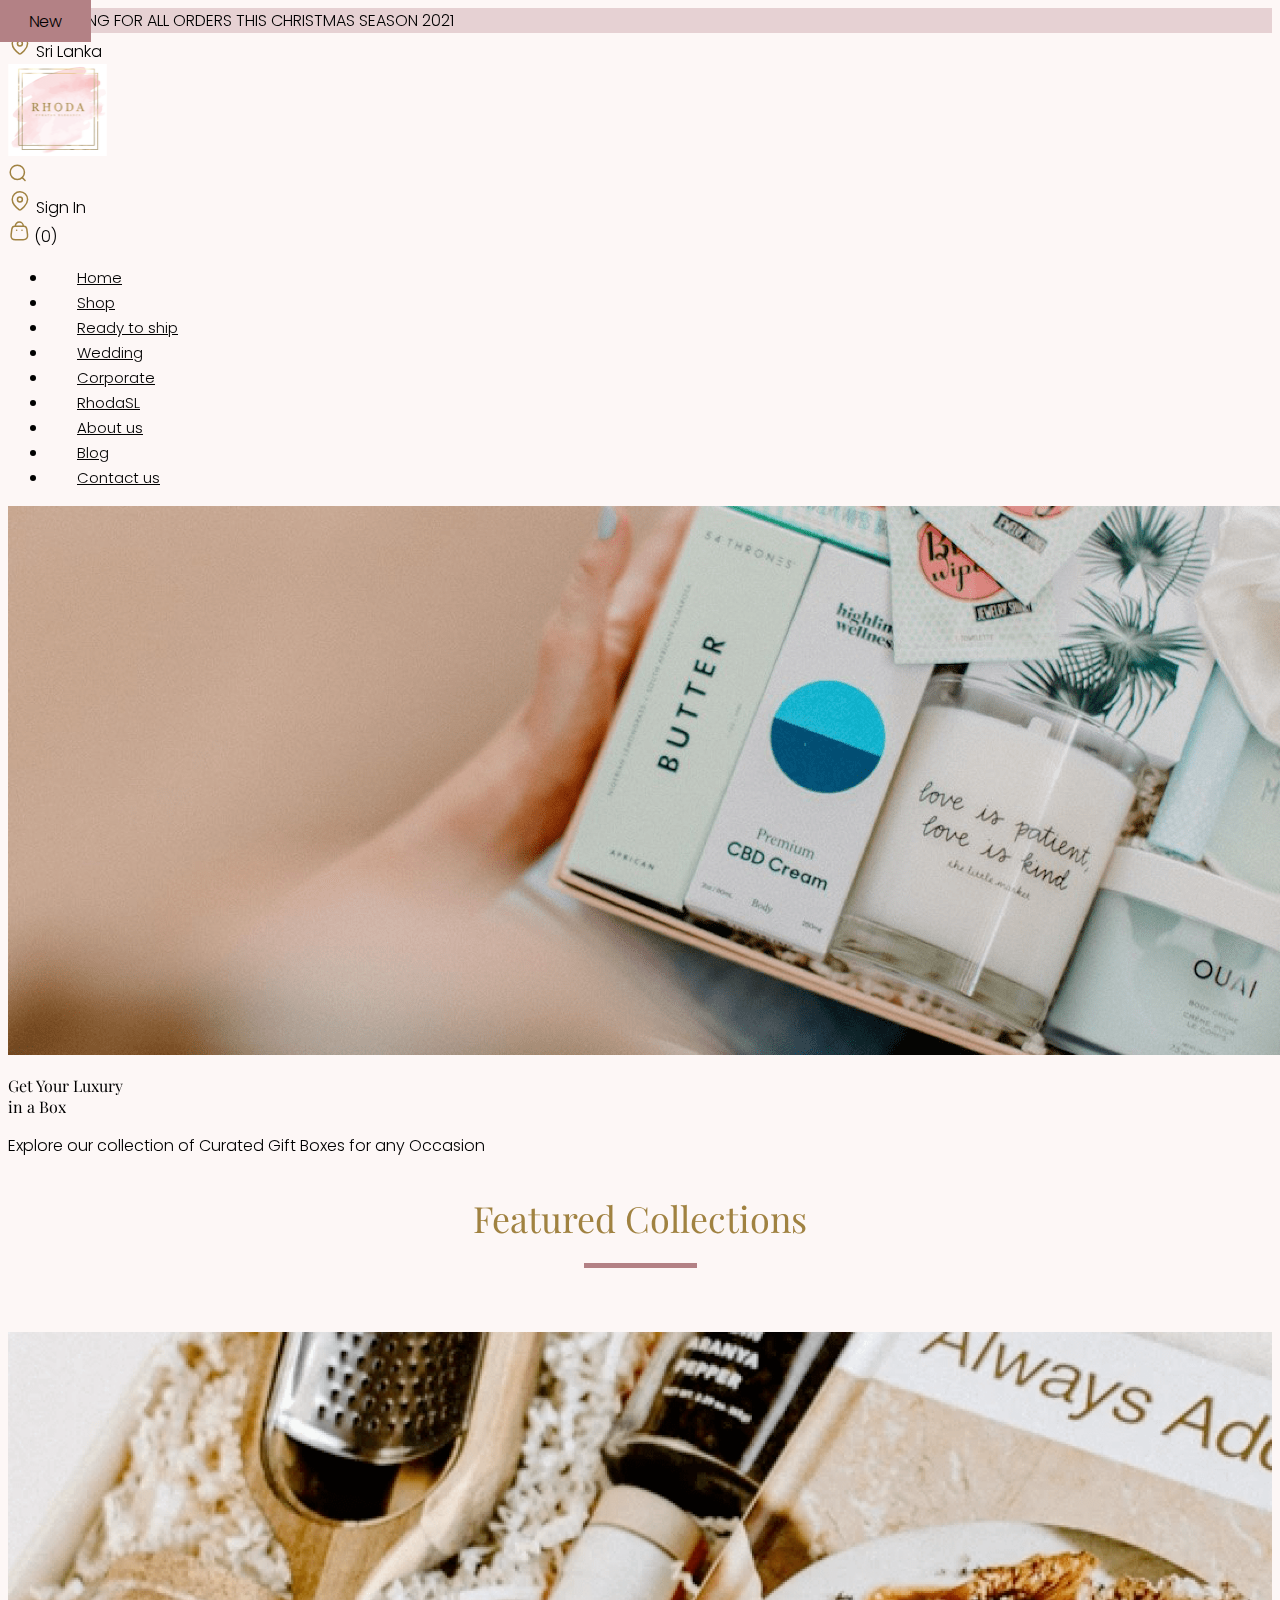
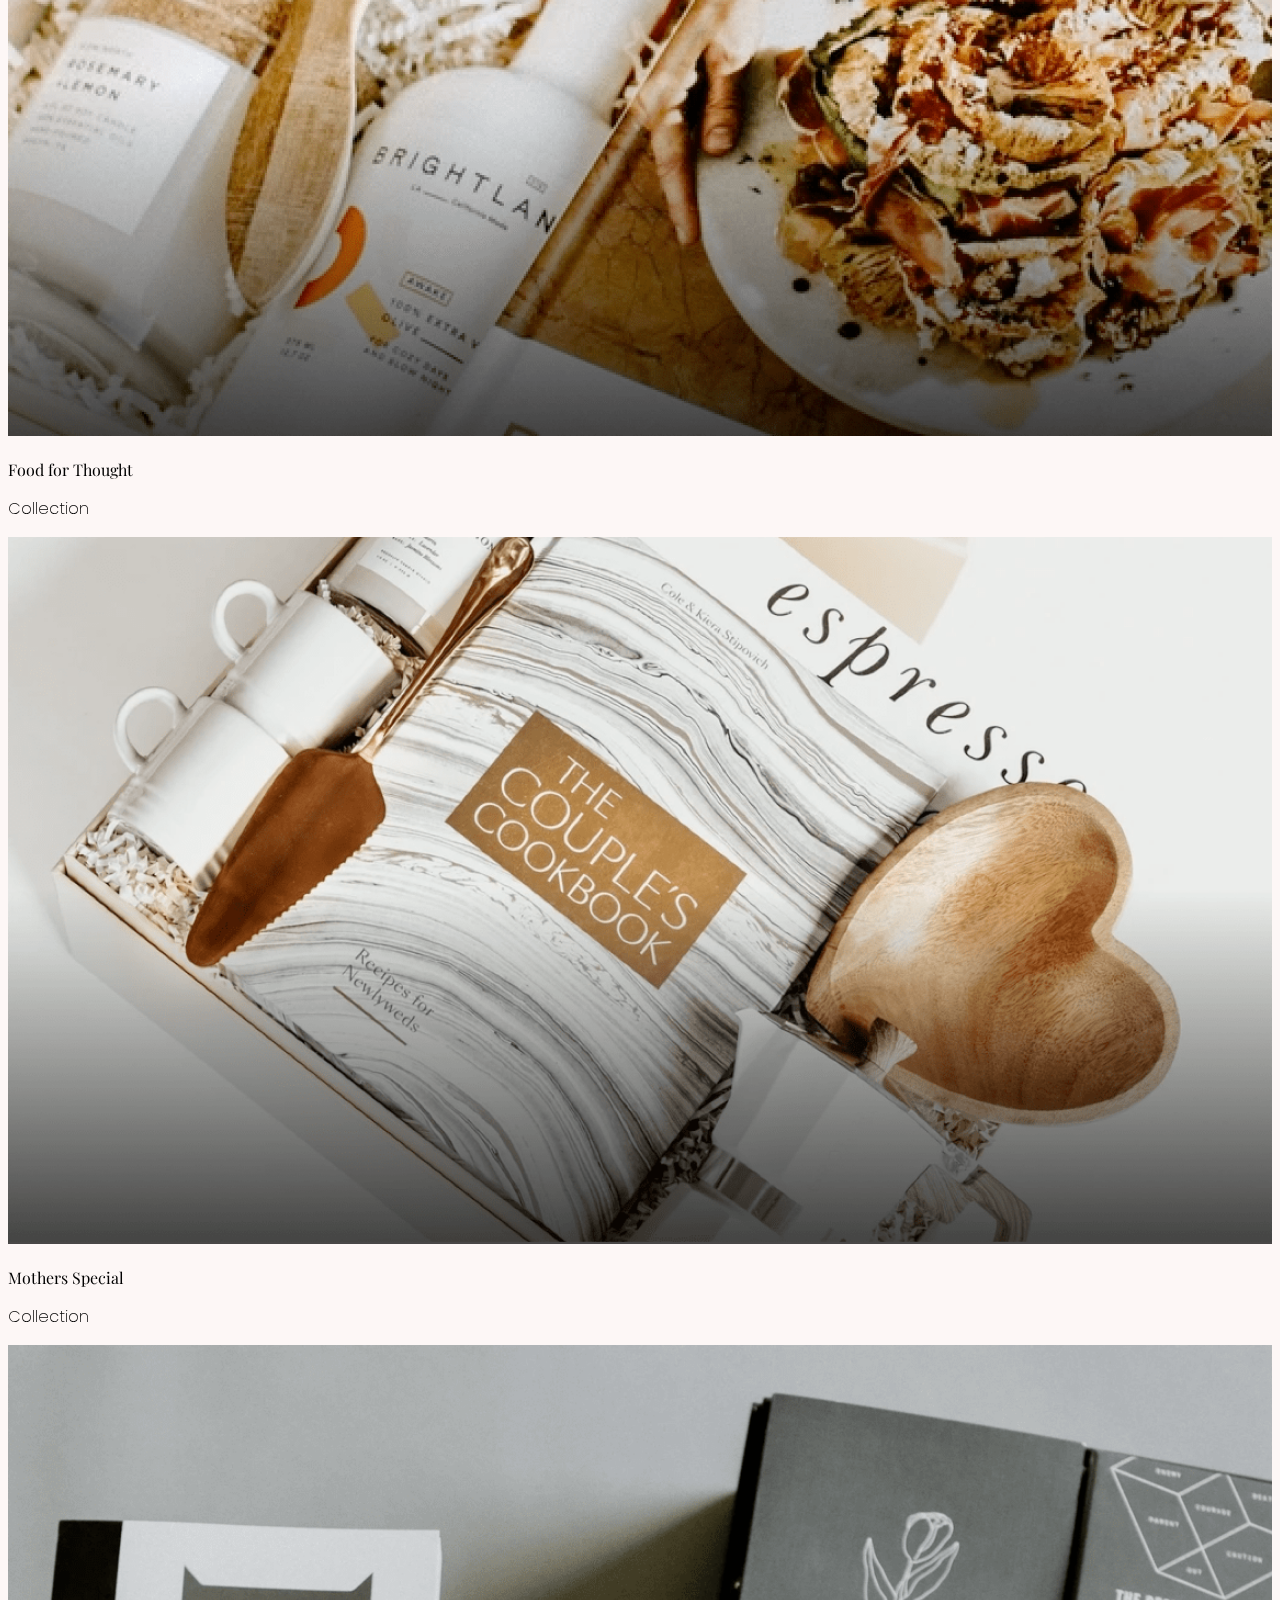
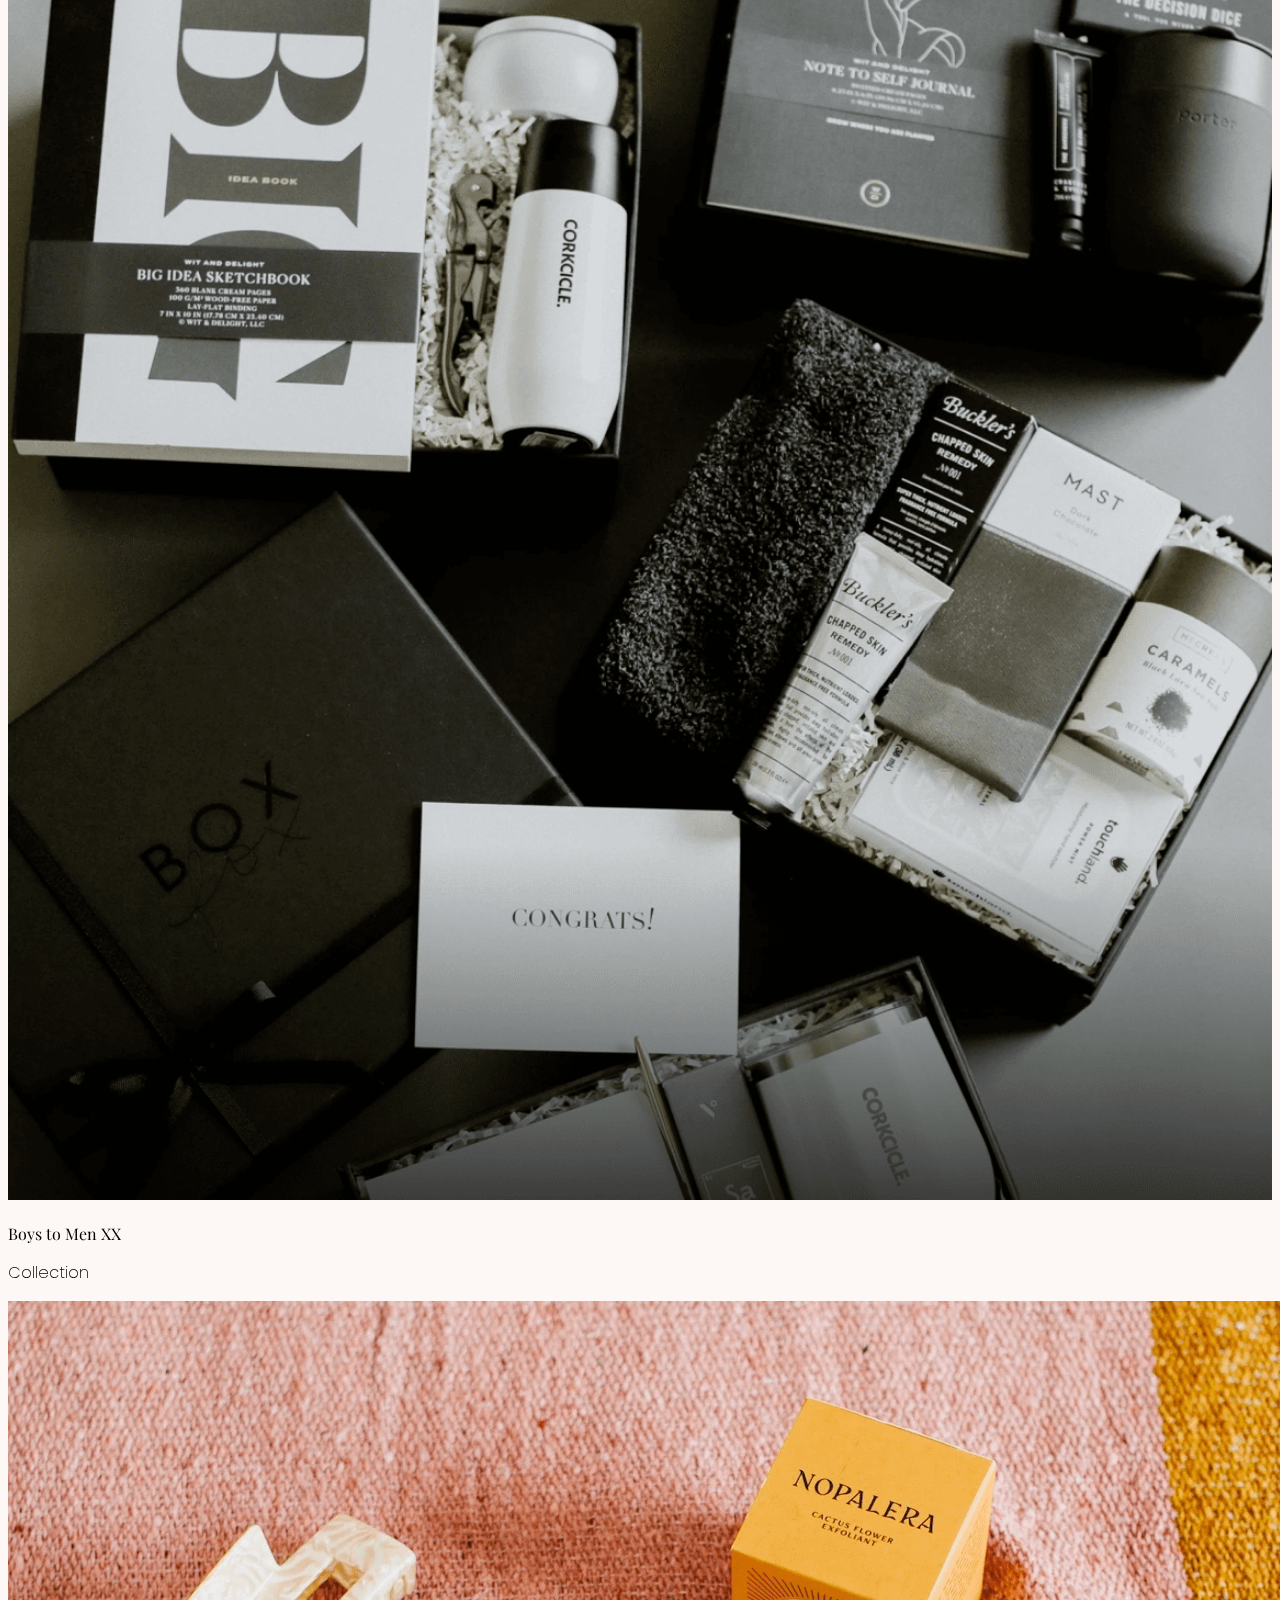
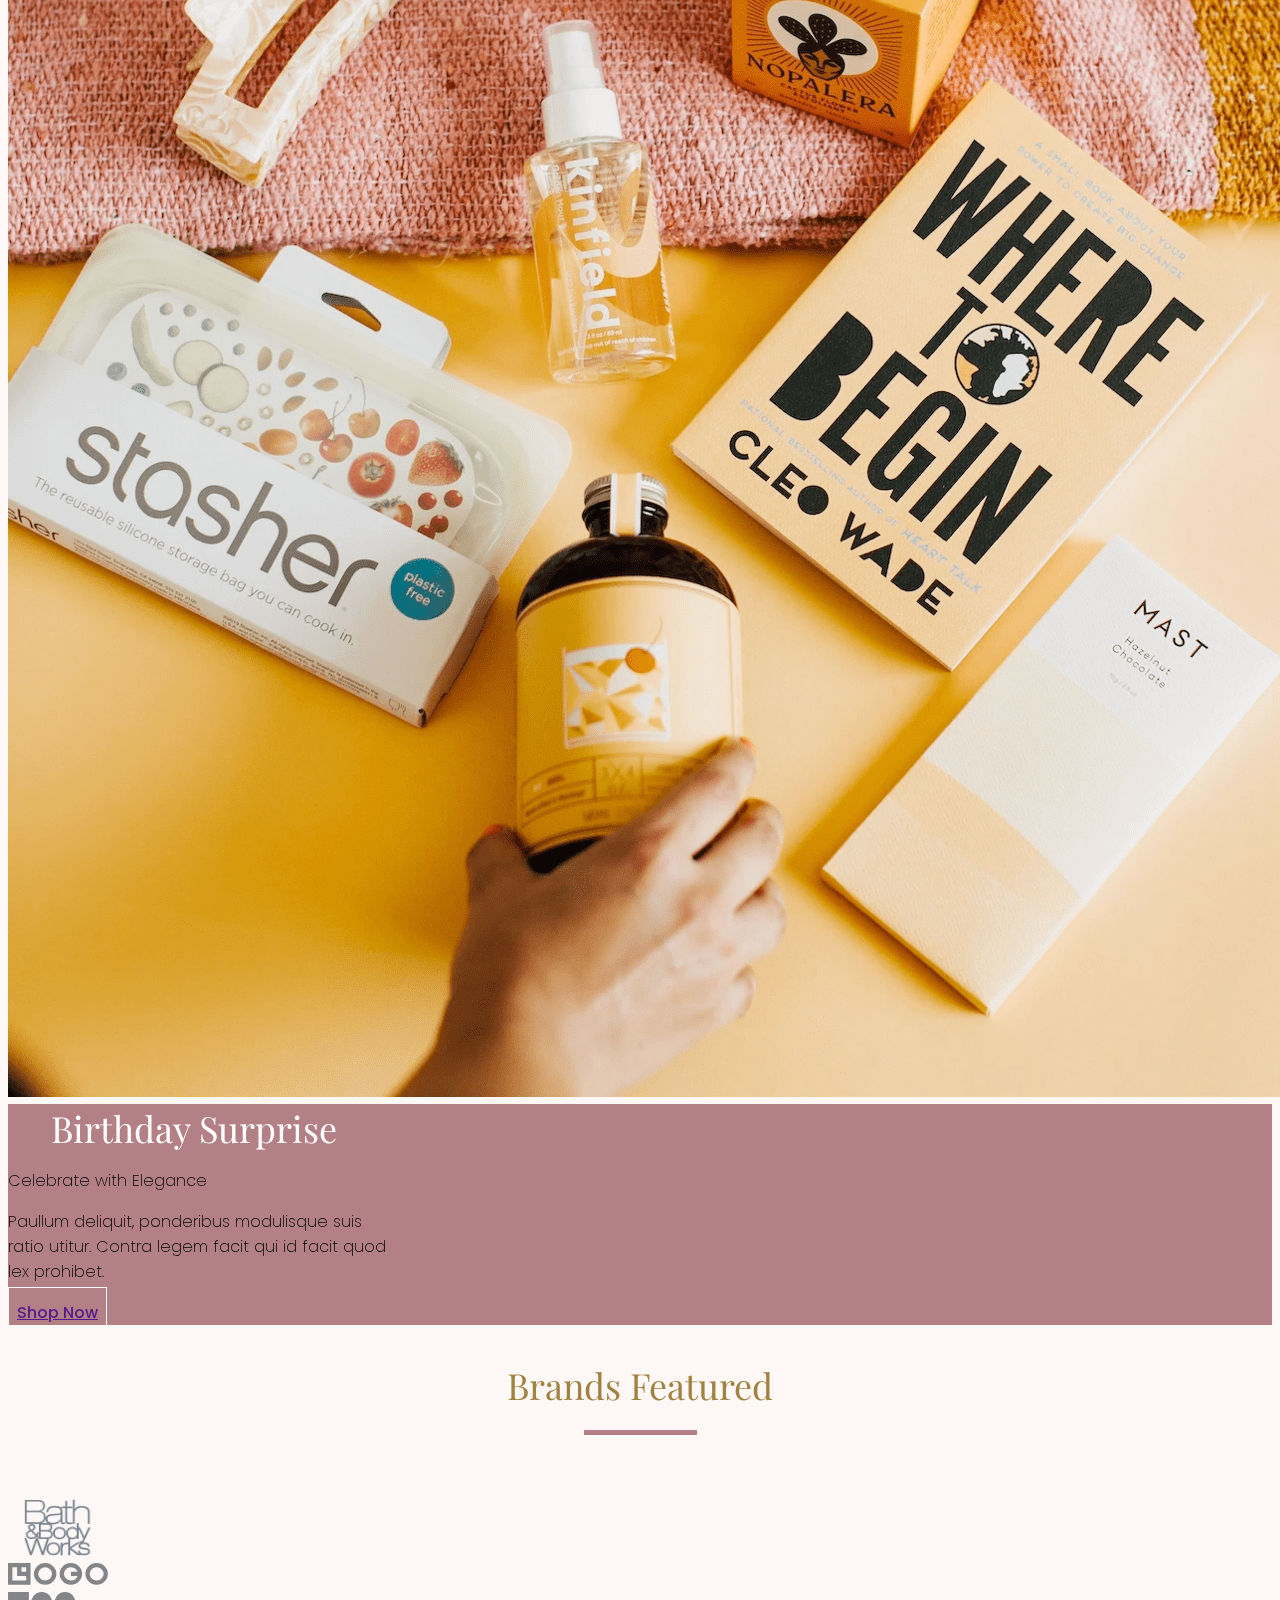
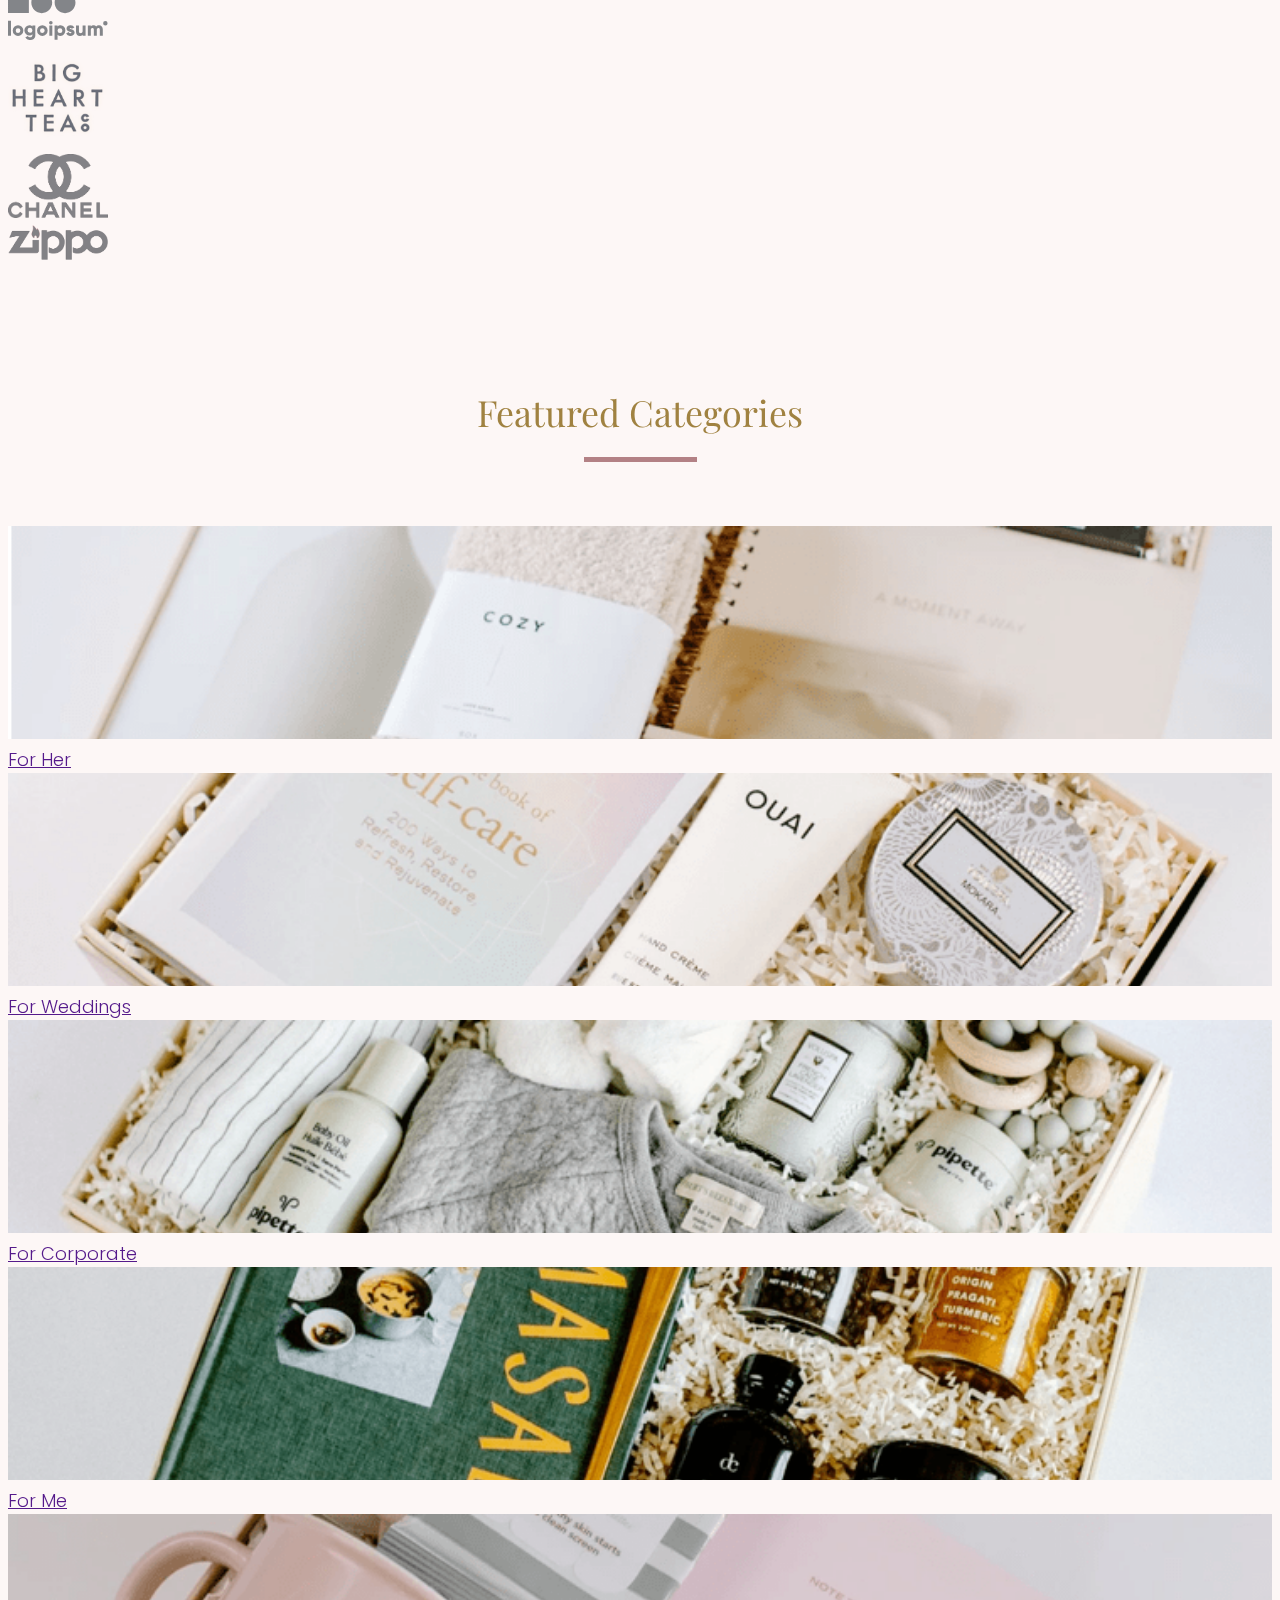
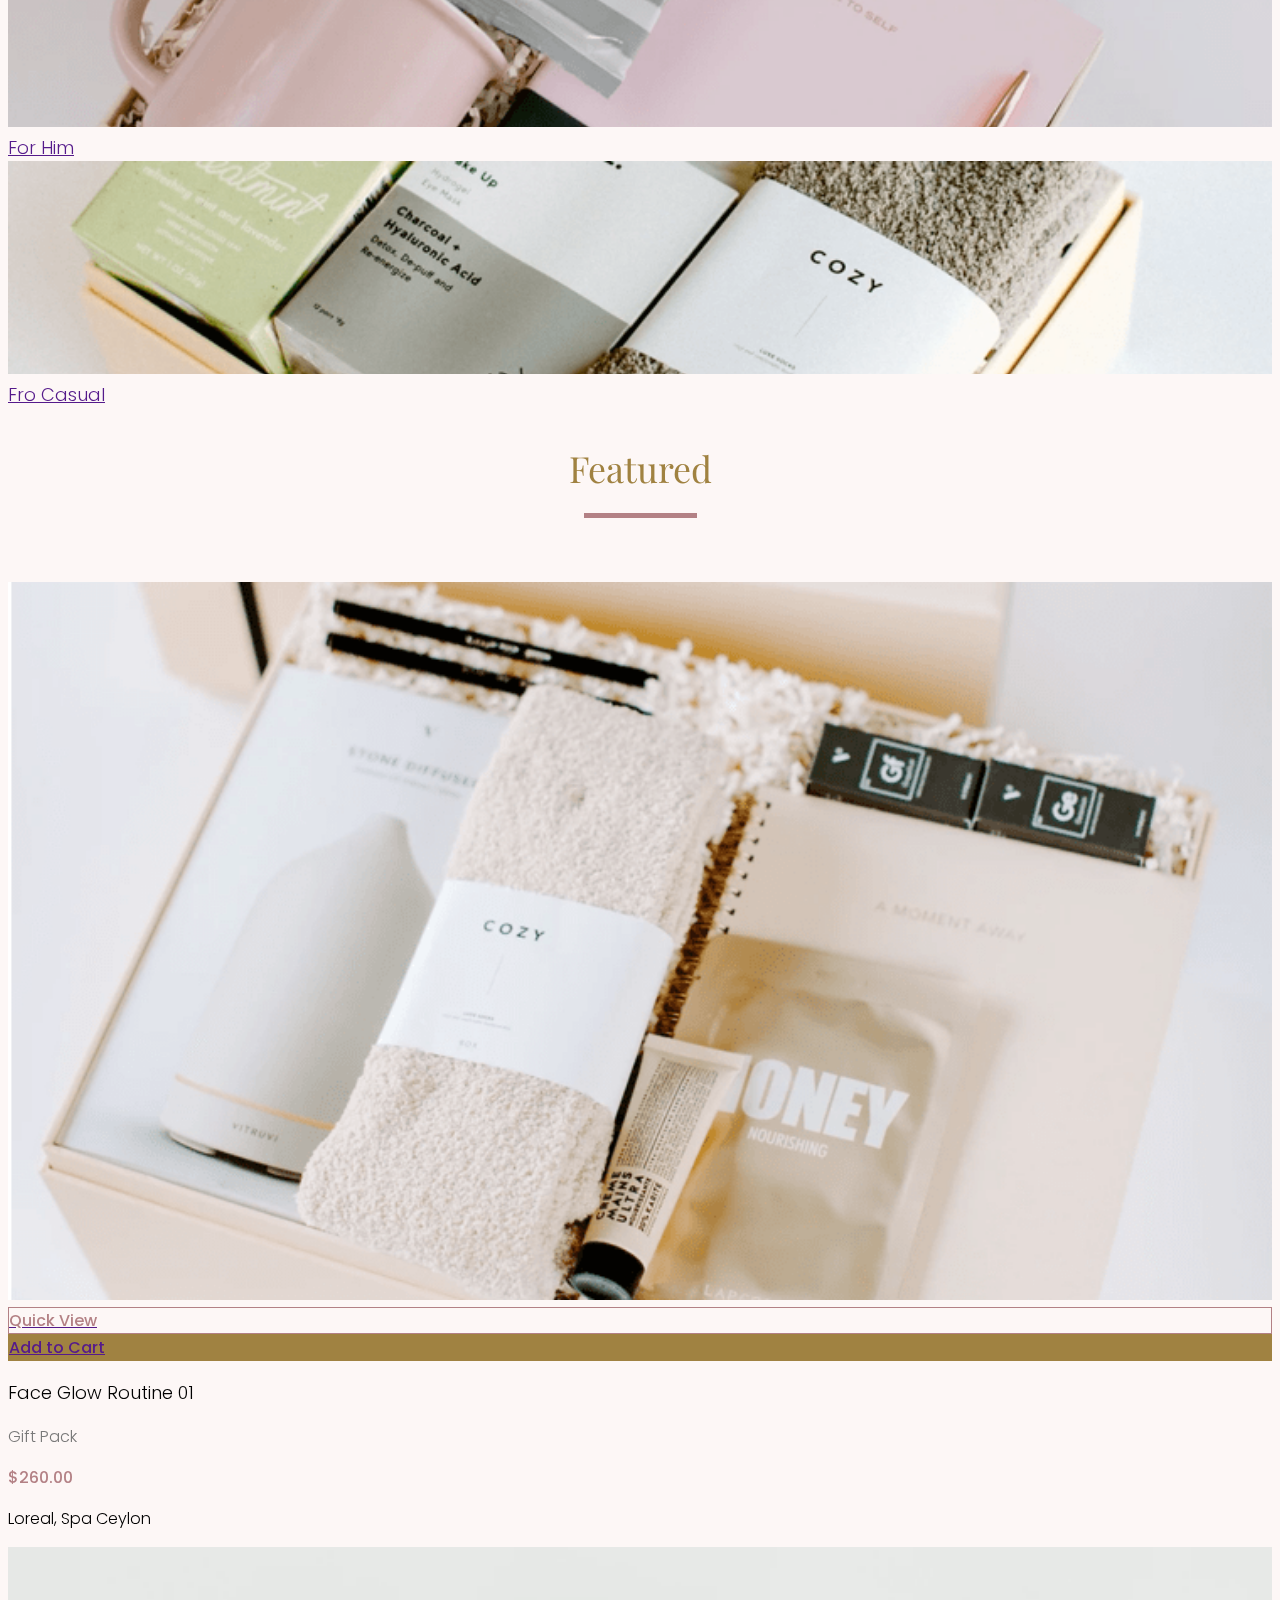
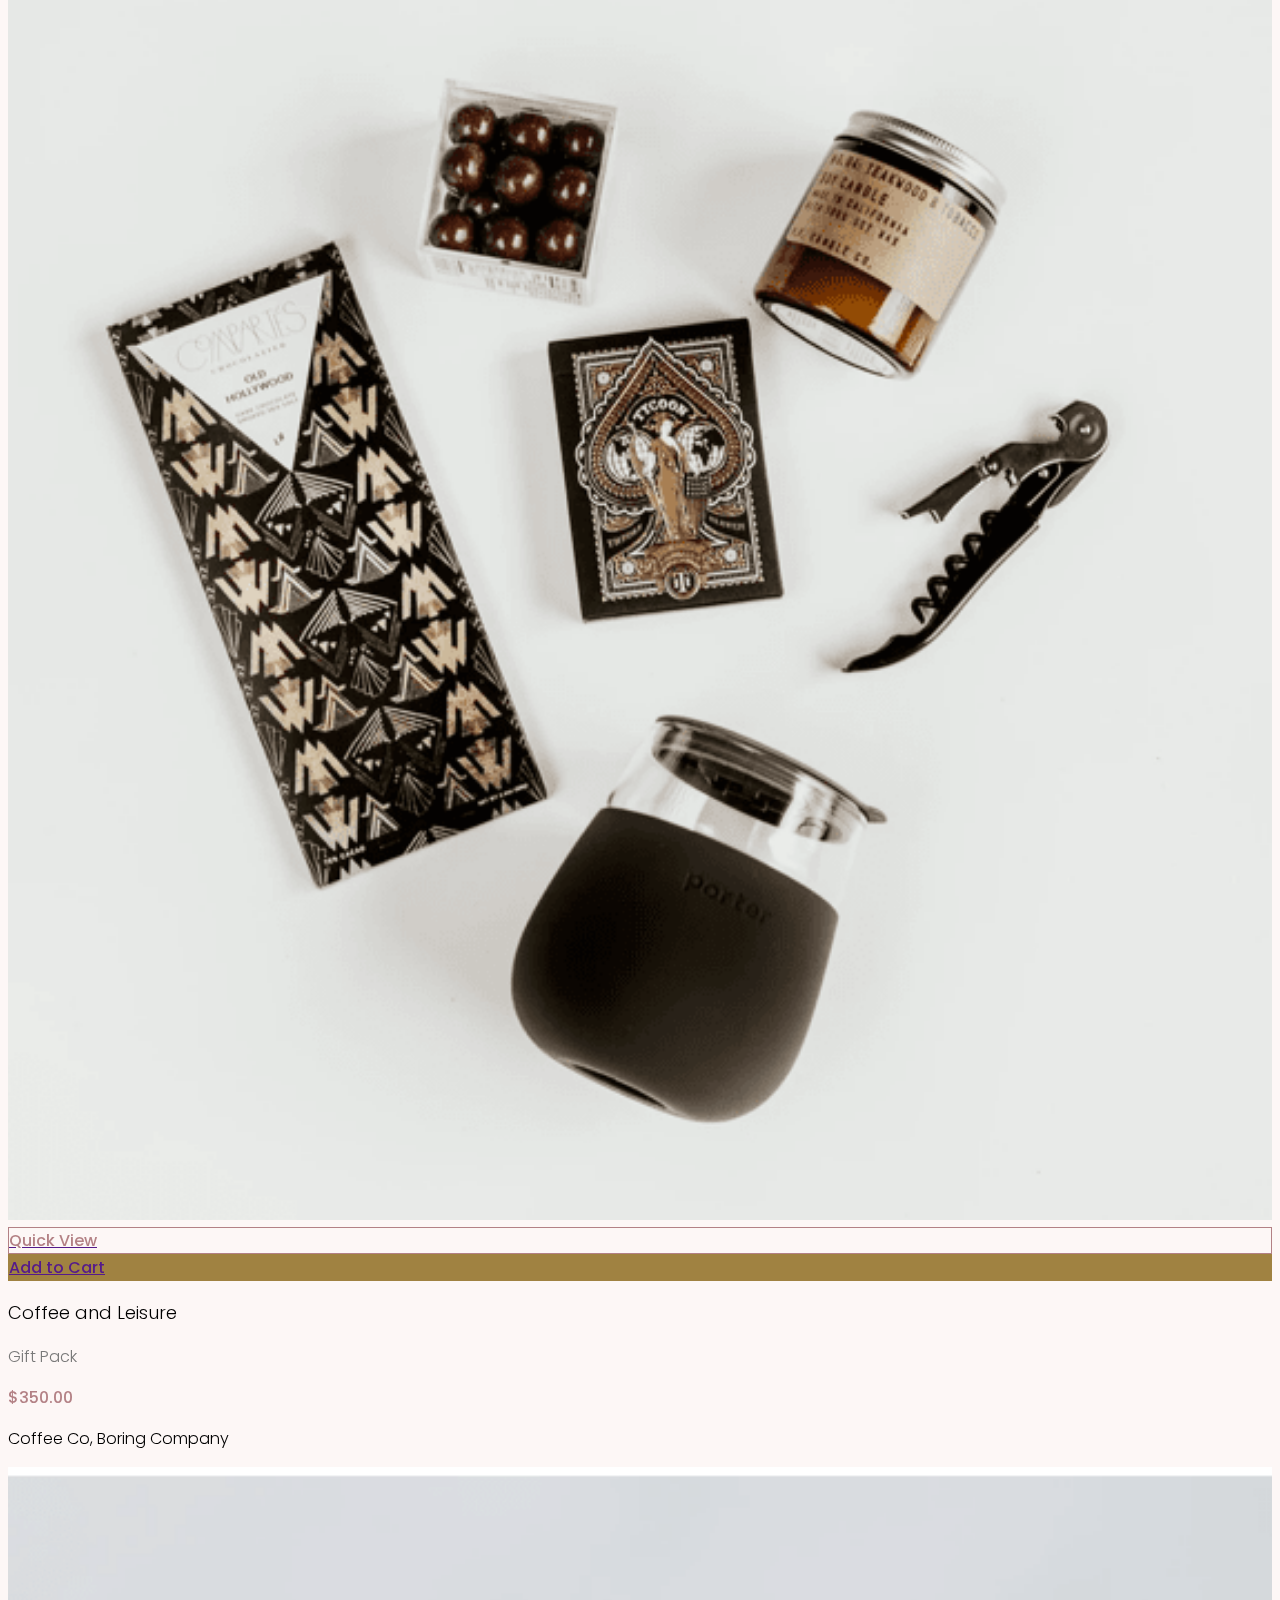
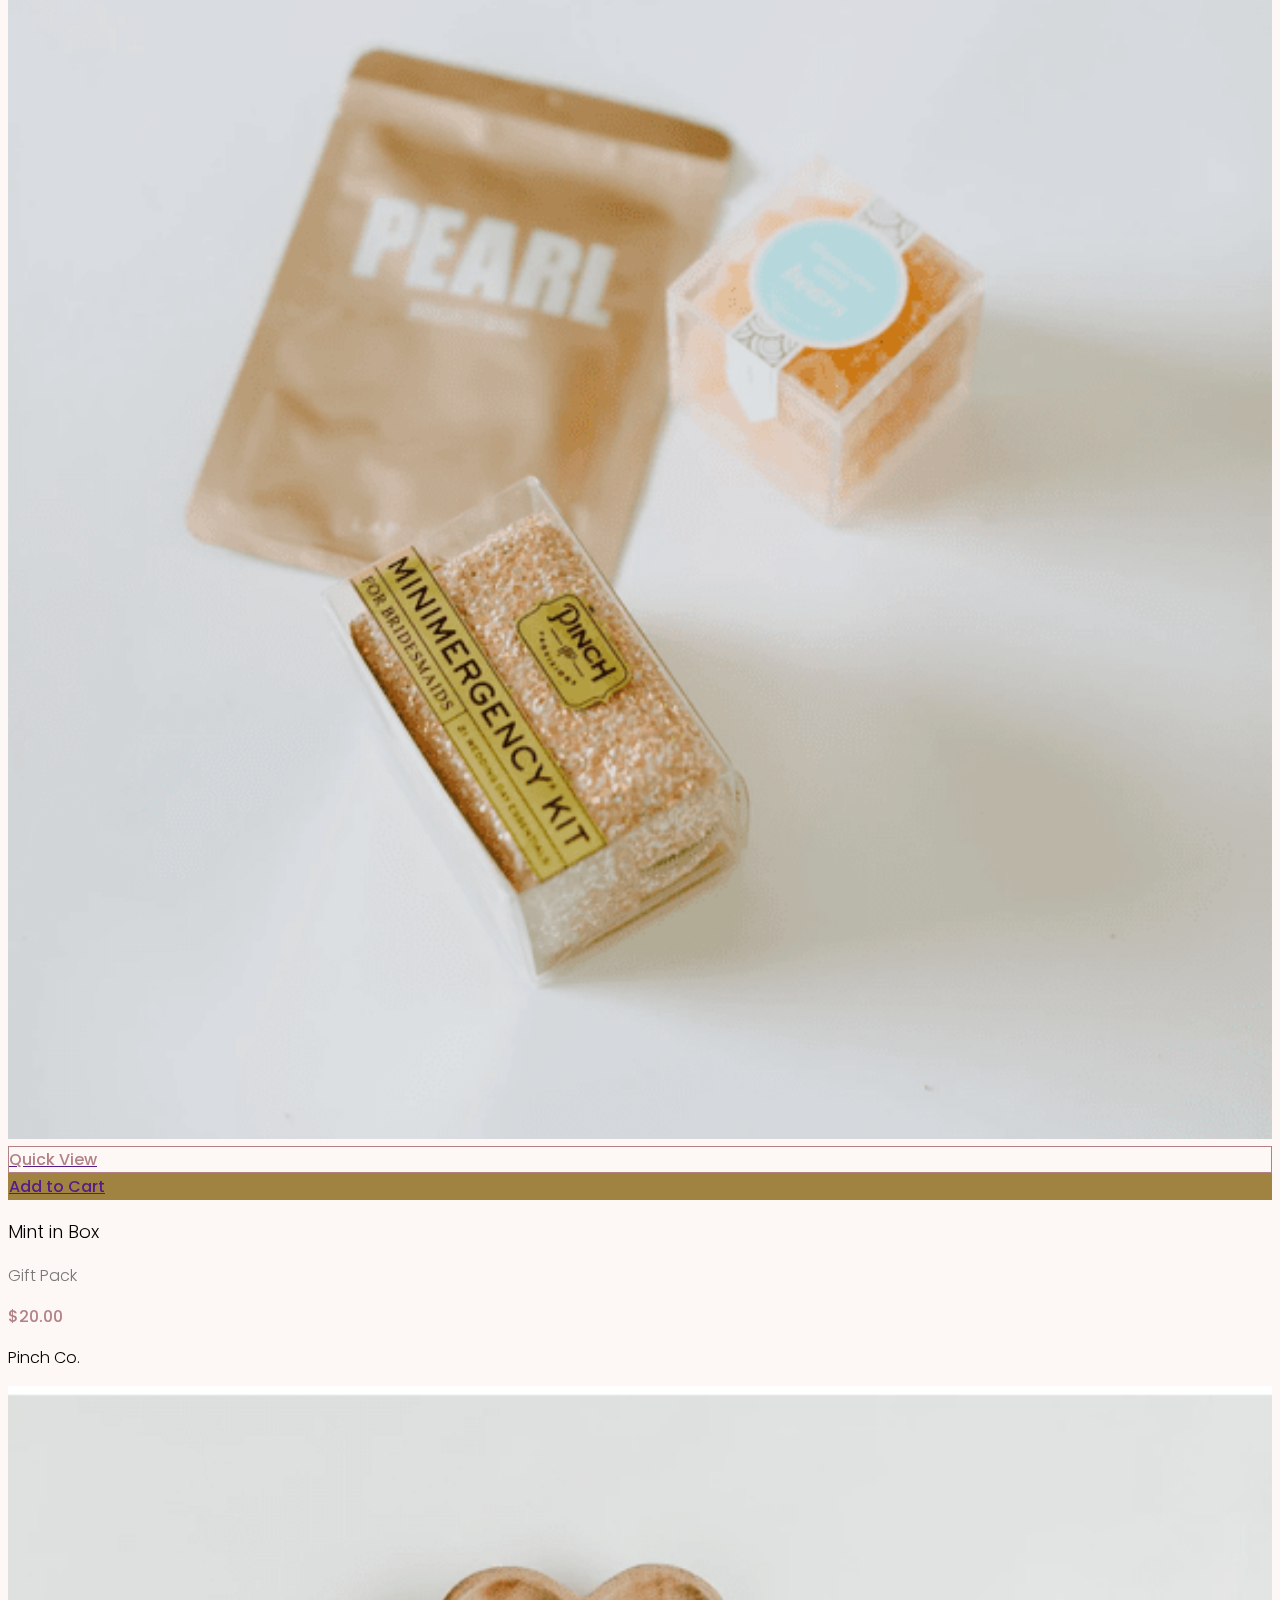
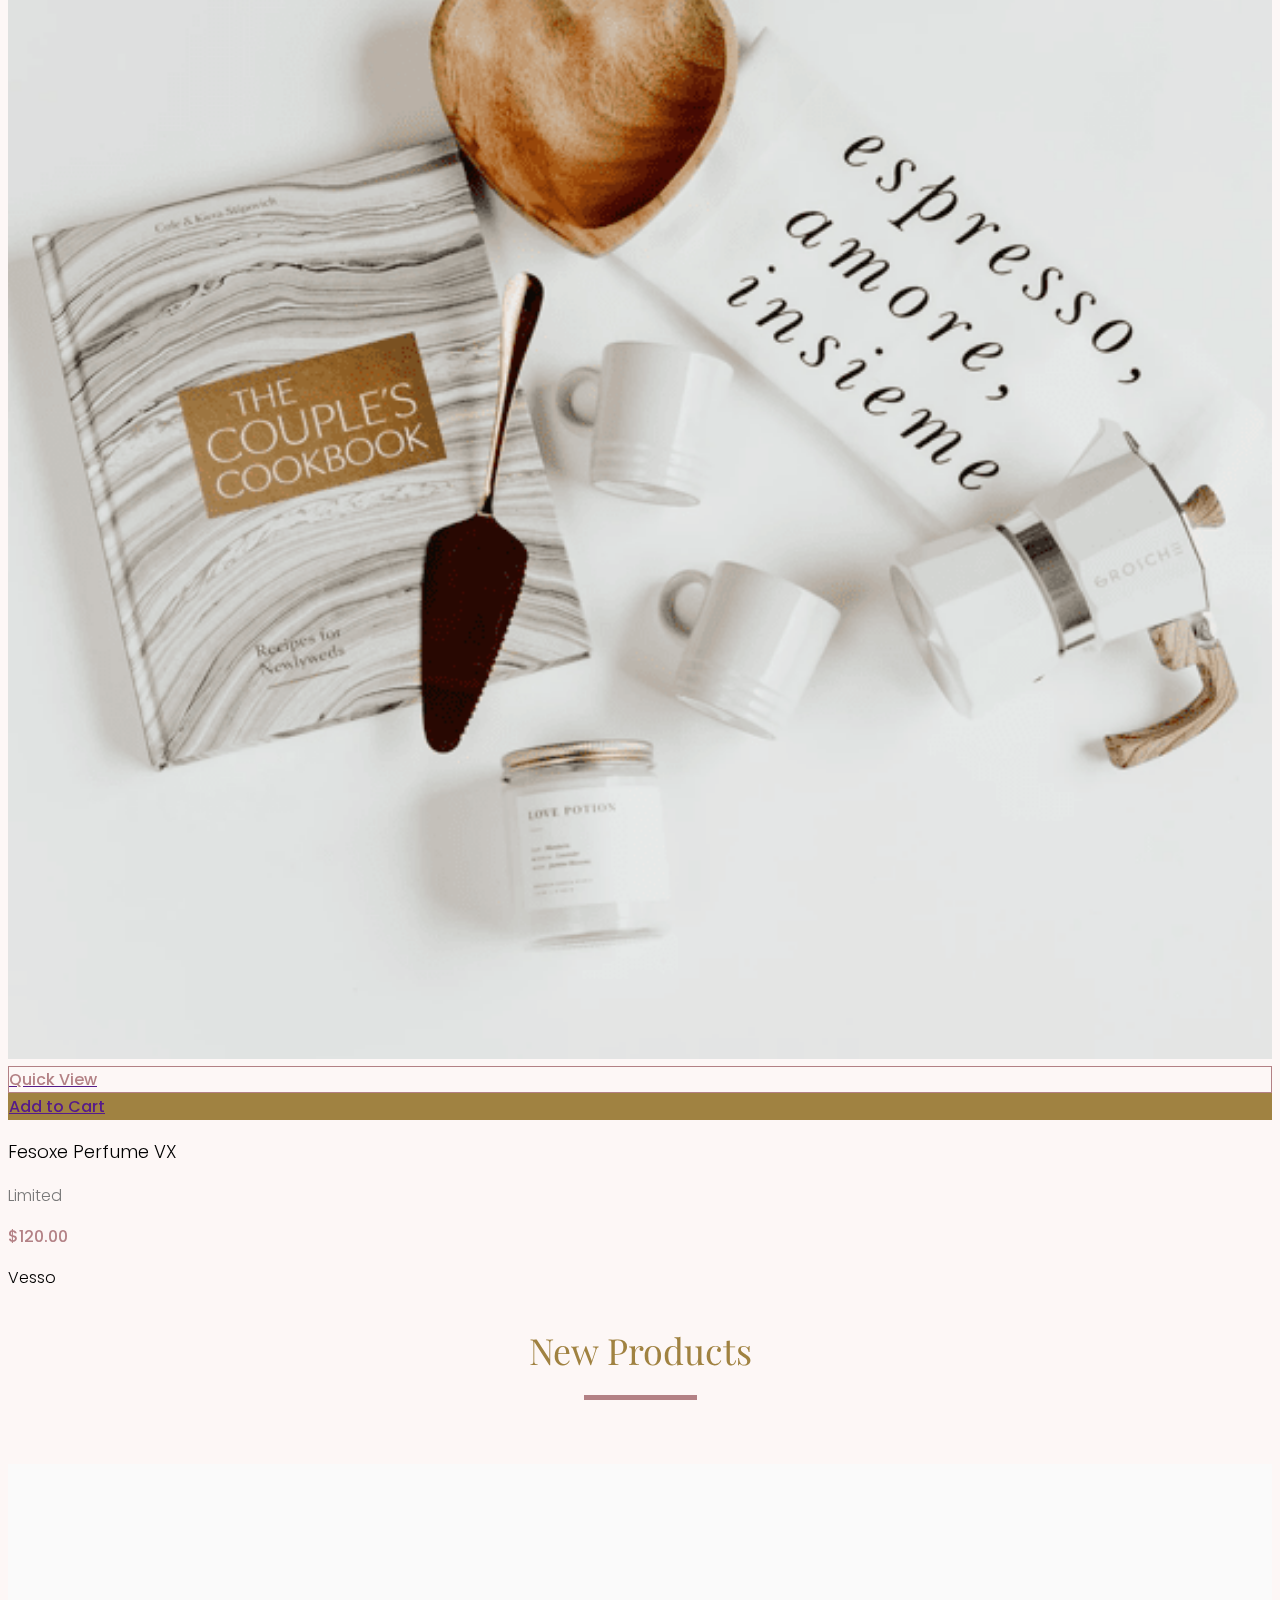
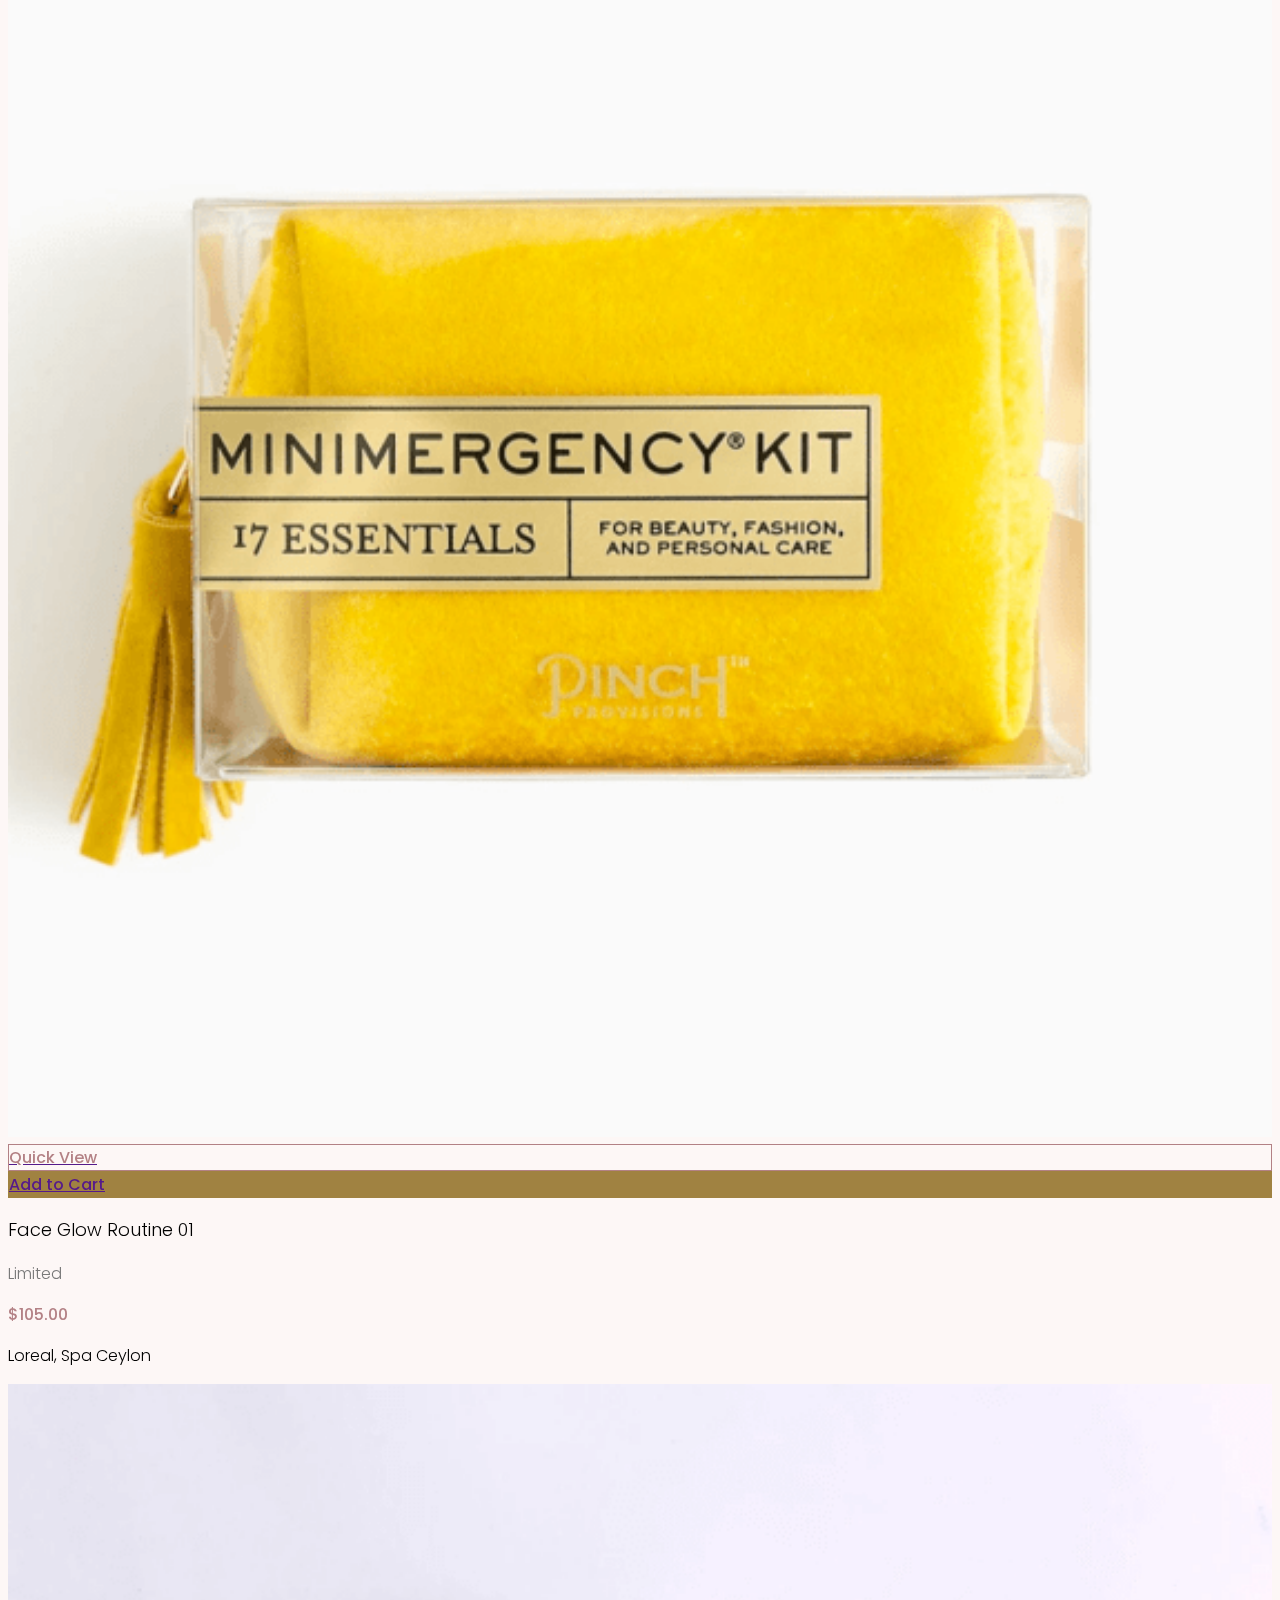
==== commit f033bf9c: "update" ====
--- a/index.html
+++ b/index.html
@@ -23,6 +23,7 @@
 
     <!-- custom css -->
     <link rel="stylesheet" href="assets/css/main.css">
+    <link rel="stylesheet" href="assets/css/styles.lg.css">
 
 </head>
 
@@ -112,15 +113,70 @@
     <!--section 1-->
 
     <!-- section 2 -->
-    <section class="container">
+    <section class="container pt-5">
         <p class="title">Featured Collections</p>
+        <div class="row gy-3 gy-md-4">
+            <div class="col-md-6">
+                <div class="row gy-4">
+                    <div class="col-12 position-relative">
+                        <img class="image" src="./assets/images/15.png" alt="">
+                        <div class="position-absolute text-white bottom-0 p-3 p-lg m-lg-2">
+                            <p class="play-fair-font lh-1 fs-5">Food for Thought</p>
+                            <p class="lh-1 mb-0 fw-200">Collection</p>
+                        </div>
+                    </div>
+                    <div class="col-12 position-relative">
+                        <img class="image" src="./assets/images/16.png" alt="">
+                        <div class="position-absolute text-white bottom-0 p-3 p-lg m-lg-2">
+                            <p class="play-fair-font lh-1 fs-5">Mothers Special</p>
+                            <p class="lh-1 mb-0 fw-200">Collection</p>
+                        </div>
+                    </div>
+                </div>
+            </div>
+            <div class="col-md-6 position-relative">
+                <img class="image" src="./assets/images/17.png" alt="">
+                <div class="position-absolute text-white bottom-0 p-3 p-lg m-lg-2">
+                    <p class="play-fair-font lh-1 fs-5">Boys to Men XX</p>
+                    <p class="lh-1 mb-0 fw-200">Collection</p>
+                </div>
+            </div>
+        </div>
     </section>
     <!-- section 2 -->
+    <seection class="container mb-5 pb-3">
+    </seection>
+    <!-- section 2 -->
+
+
+
     <!-- section 3 -->
+    <section class="container mt-5">
+        <div class="row align-items-center">
+            <div class="col-lg-6">
+                <div class="ratio ratio-1x1 overlap-image">
+                    <img src="./assets/images/rectangle-copy-8@2x.png" alt="">
+                </div>
+            </div>
+            <div class="col-lg-6" style="z-index: 1;">
+                <div class="text-white text-center py-4" style="background: var(--dark-rose);">
+                    <div class="col-11 col-md-8 max-auto"></div>
+                    <p class="title-common mb-1">Birthday Surprise</p>
+                    <p class="mb-4 fw-200">Celebrate with Elegance</p>
+                    <p class="mb-4 fw-200">Paullum deliquit, ponderibus modulisque suis<br> ratio utitur. Contra legem
+                        facit qui id
+                        facit quod<br>
+                        lex
+                        prohibet.</p>
+                    <a href="" class="btn text-white" role="button">Shop Now</a>
+                </div>
+            </div>
+        </div>
+    </section>
     <!-- section 3 -->
 
     <!-- section 4 -->
-    <section class="container" style="margin-bottom: 121px">
+    <section class="container mt-5 pt-5" style="margin-bottom: 121px">
         <p class="title">Brands Featured</p>
         <div class="row logo-row g-4 justify-content-center justify-content-md-between align-items-center">
             <div class="col-3 col-md-2 col-xl-auto">
@@ -181,7 +237,7 @@
     <!--section 6 -->
 
     <!-- section  7-->
-    <section class="container">
+    <section class="container mt-5 pt-5">
         <p class="title">Featured</p>
         <div class="row">
             <div class="col-md-4 col-xl-3">
@@ -308,7 +364,7 @@
     <!-- section 7 -->
 
     <!-- section 8 -->
-    <section class="container">
+    <section class="container pt-5">
         <p class="title">New Products</p>
         <div class="row g-4">
             <div class="col-md-4 col-xl-3">
@@ -559,118 +615,131 @@
     <!-- section 8-->
 
     <!-- section 9 -->
-    <section class="container">
+    <section class="container pt-5">
         <p class="title">Testimonials</p>
     </section>
     <!-- section 9 -->
 
     <!-- footer -->
-    <section>
+    <footer>
         <div class="footer">
             <div class="container">
                 <div class="row rhoda-heading">
+                    <!--footer heading-->
                     <div class="col-md-12">
-                        <span class="text-white py-3 display-4">
+                        <p class="mb-0 th-0 fs-2 text-white py-3 display-4">
                             Rhoda
-                        </span>
-                    </div>
-                </div>
-                <div class="row">
+                        </p>
+                    </div>
+                    <!-- footer heading -->
+                </div>
+
+                <div class="row" style="padding: 0px 0px 49px 0px;">
                     <div class="col-md-3">
                         <p class="footer-menu">Sri Lanka</p>
                         <p class="text-reset">93, Thimbirigasyaya<br> Road, Colombo 05,<br>Sri Lanka </p>
-                        <p><a class="text-reset" href="tel: +94 777672343">+94 777672343</a></p>
-                        <p class="footer-menu">Australia</p>
-                        <p class="text-reset">189, Adelaide <br>Terrace, East Perth,<br> Western Australia,<br> 6004</p>
-                        <p><a class="text-reset" href="tel: +61452 664 719">+61452 664 719</a></p>
+
+                        <li class="text-reset"><a class="text-reset" href="tel: +94 777672719"><br>+94 777672719</a>
+                        </li>
+                        <li class="text-reset"><a class="text-reset" href="tel: +94 777672343">+94 777672343</a>
+                        </li>
+                        </ul>
+                        <li class="footer-menu">Australia</li>
+                        <li class="text-reset">189, Adelaide <br>Terrace, East Perth,<br> Western Australia,<br> 6004
+                        </li>
+                        <li class="text-reset"><a class="text-reset" href="tel: +61452 664 719"><br>+61452 664
+                                719</a>
+                        </li>
+
                     </div>
                     <div class="col-md-2">
                         <p class="footer-menu">Menu</p>
-                        <p class="text-reset">Home</p>
-                        <p class="text-reset">About us</p>
-                        <p class="text-reset">Coroporate Gifting</p>
-                        <p class="text-reset">FAQs</p>
-                        <p class="text-reset">Contact us</p>
-                        <p class="text-reset">Shipping and Returns</p>
+
+                        <li class="text-reset">Home</li>
+                        <li class="text-reset">About us</li>
+                        <li class="text-reset">Coroporate Gifting</li>
+                        <li class="text-reset">FAQs</li>
+                        <li class="text-reset">Contact us</li>
+                        <li class="text-reset">Shipping and Returns</li>
+
                     </div>
                     <div class="col-md-2">
                         <p class="footer-menu">Shop</p>
-                        <p class="text-reset">For Her</p>
-                        <p class="text-reset">For Him </p>
-                        <p class="text-reset">For Them</p>
-                        <p class="text-reset">Newborn Baby</p>
-                        <p class="text-reset">Housewarming</p>
-                        <p class="text-reset">Thank You</p>
-                        <p class="text-reset">Get Well Soon</p>
-                        <p class="text-reset">Gourmet Food</p>
-                        <p class="text-reset">Mother’s Day</p>
-                        <p class="text-reset">Father’s Day</p>
-                        <p class="text-reset">Valentine’s Day</p>
-                        <p class="text-reset">Easter</p>
-                        <p class="text-reset">Christmas</p>
+
+                        <li class="text-reset">For Her</li>
+                        <li class="text-reset">For Him </li>
+                        <li class="text-reset">For Them</li>
+                        <li class="text-reset">Newborn Baby</li>
+                        <li class="text-reset">Housewarming</li>
+                        <li class="text-reset">Thank You</li>
+                        <li class="text-reset">Get Well Soon</li>
+                        <li class="text-reset">Gourmet Food</li>
+                        <li class="text-reset">Mother’s Day</li>
+                        <li class="text-reset">Father’s Day</li>
+                        <li class="text-reset">Valentine’s Day</li>
+                        <li class="text-reset">Easter</li>
+                        <li class="text-reset">Christmas</li>
+
                     </div>
                     <div class="col-md-2">
+
                         <p class="footer-menu">Wedding</p>
-                        <p class="text-reset">Bridal Party & Groomsmen </p>
-                        <p class="text-reset">Robes</p>
-                        <p class="text-reset">Wedding Gifts</p>
-                    </div>
+                        <li class="text-reset">Bridal Party & Groomsmen </li>
+                        <li class="text-reset">Robes</li>
+                        <li class="text-reset">Wedding Gifts</li>
+
+                    </div>
+
                     <div class="col-md-3">
+
                         <p class="footer-menu">Newsletter</p>
-                        <!--Grid column-->
-                         
-                            <p class="text-reset"> 
-                                <strong><input type="text" placeholder="Enter Your Email Address" class="emailicon form-control"></strong>
-                                <hr class="hr">
-                            </p>
-                         
-                        <!--Grid column-->
+                        <li class="text-reset">
+                            <strong><input type="text" placeholder="Enter Your Email Address"
+                                    class="emailicon form-control">
+                            </strong>
+                            <hr class="hr">
+                        </li>
+
                         <p class="footer-menu">Location</p>
-                        <!--Grid column-->
-                        <div class="">
-                            <p class="text-reset">
+                        <div class="row">
+                            <li class="text-reset">
                                 <img class="" src="assets/images/loc2.svg" alt="">
                                 <strong>Sri Lanka</strong>
                                 <img class="" src="assets/images/drop.svg" alt="">
                                 <hr class="hr">
-                            </p>
-                        </div>
-                        <!--Grid column-->
-
-                        <div class="col-md-12">
-                            <div class="">
-                                <p class="text-reset">Follow us</p>
-                                <div class="row">
-                                    <div class="">
-                                        <img class="" src="assets/images/fb.svg" alt="">
-                                        <img class="" src="assets/images/twitter.svg" alt="">
-                                        <img class="" src="assets/images/insta.svg" alt="">
-                                        <img class="" src="assets/images/mail.svg" alt="">
-                                    </div>
-                                </div>
+                            </li>
+                        </div>
+
+                        <p class="footer-menu">Follow us</p>
+                        <div class="row">
+                            <div class="followus">
+                                <img class="dd" src="assets/images/fb.svg" alt="">
+                                <img class="dd" src="assets/images/twitter.svg" alt="">
+                                <img class="dd" src="assets/images/insta.svg" alt="">
+                                <img class="" src="assets/images/mail.svg" alt="">
                             </div>
                         </div>
-                    </div>
-                </div>
+
+                    </div>
+                </div>
+
                 <div class="row">
-                    <hr>
+                    <!-- <hr> -->
+                    <hr class="">
                     <div class="col-md-10">
-                        <img class="" src="assets/images/ss.PNG" alt="">
+                        <img class="img-responsive" src="" alt="">
                     </div>
                     <div class="col-md-2">
                         <p class="text-reset">Rhoda Co. 2021</p>
-                    </div> 
-                </div>
-                <div class="row"> 
+                    </div>
+                </div>
+                <div class="row">
                     <hr class="">
-                    <p class="text-reset">Powered by<br> BigCommerce</p>
-                </div>
-
-
-            </div>
-        </div>
-    </section>
-
+                    <li class="text-reset">Powered by<br> BigCommerce</li>
+                </div>
+
+            </div>
+    </footer>
 
 </body>
 
--- a/assets/css/main.css
+++ b/assets/css/main.css
@@ -7,6 +7,8 @@
     --brown-text:#a08241;
     --dark-rose:#b38185;
     --heading-color: #a08241;
+    --font-size-18px: 18px;
+    --font-size-36px: clamp(28px 3vw 36px);
 }
 
 p, div, a{
@@ -16,6 +18,11 @@
 
 body{
   background-color: var(--body-sg-color)!important;
+}
+
+::placeholder {
+  color: #fff !important;
+  opacity: 1;  
 }
 
 .nav-item{
@@ -35,6 +42,9 @@
   font-family: var(--play-fair);
   font-size: 34px;
 }
+.play-fair-font{
+  font-family: var(--play-fair);
+}
 
 .fs-18-px{
   font-size: 18px;
@@ -44,6 +54,9 @@
   font-weight: 500;
 }
 
+.fw-200{
+  font-weight: 200;
+}
 .logos-img {
   max-width: 92px;
   max-height: 99px;
@@ -78,6 +91,14 @@
   width: 100%;
   height: 100%;
   object-fit: cover;
+}
+
+.title-common{
+  font-family: var(--play-fair);
+  font-size: var(--font-size-36px);
+  margin: 0 40px 9px 43px;
+  font-size: 36px;
+  color: #fff;
 }
 
 .text-white-small{
@@ -129,6 +150,23 @@
   color:var(--dark-rose);
 }
 
+a.btn{
+  font-family: var(--popins-font);
+  line-height: 1;
+  font-size: var(--font-size);
+  border: solid 1.5px #fff;
+  border-radius: 0;
+  padding: 0.8rem 0.5rem;
+  min-width: 140px;
+  font-weight: 500;
+}
+
+a.btn.text-white{
+  border: solid 1.5px var(--body-sg-color);
+}
+
+
+
 @media (min-width: 1400px) and (max-width: 1900px){
    .container{
     min-width: 1198px;
@@ -141,8 +179,9 @@
  } 
 }
 
+/* ================footer================== */
+
 .footer{
-  height: 825px;
   background-color: #b38185;
 }
 
@@ -159,23 +198,37 @@
 }
 
 .footer-menu{
+  font-weight: 500;
   font-family: var(--poppins-font);
   font-size: 17px;
   color: #fff;
+  list-style: none; 
+  padding: 19px 0px;
 }
 
 .text-reset{
   font-size: 16px;
+  margin: 5px ;
   font-family: var(--poppins-font);
   font-size: 14px;
   font-weight: 300;
   color: #fff !important;
-}
+  text-decoration: none;
+  list-style: none;
+}
+
+
+.dd{
+  padding: 0 16px 0 0 ;
+}
+
+/* ==================hr tag============= */
 
 .hr{
   color: #fff;
-}
-
+  margin: 10px ;
+  
+}
 
 .emailicon {
   padding-left: 25px;
--- a/assets/css/styles.lg.css
+++ b/assets/css/styles.lg.css
@@ -0,0 +1,6 @@
+@media (max-width: 991.98px) {}
+
+@media (min-width: 992px) {
+    .overlap-image{
+    width: 119%;
+  }}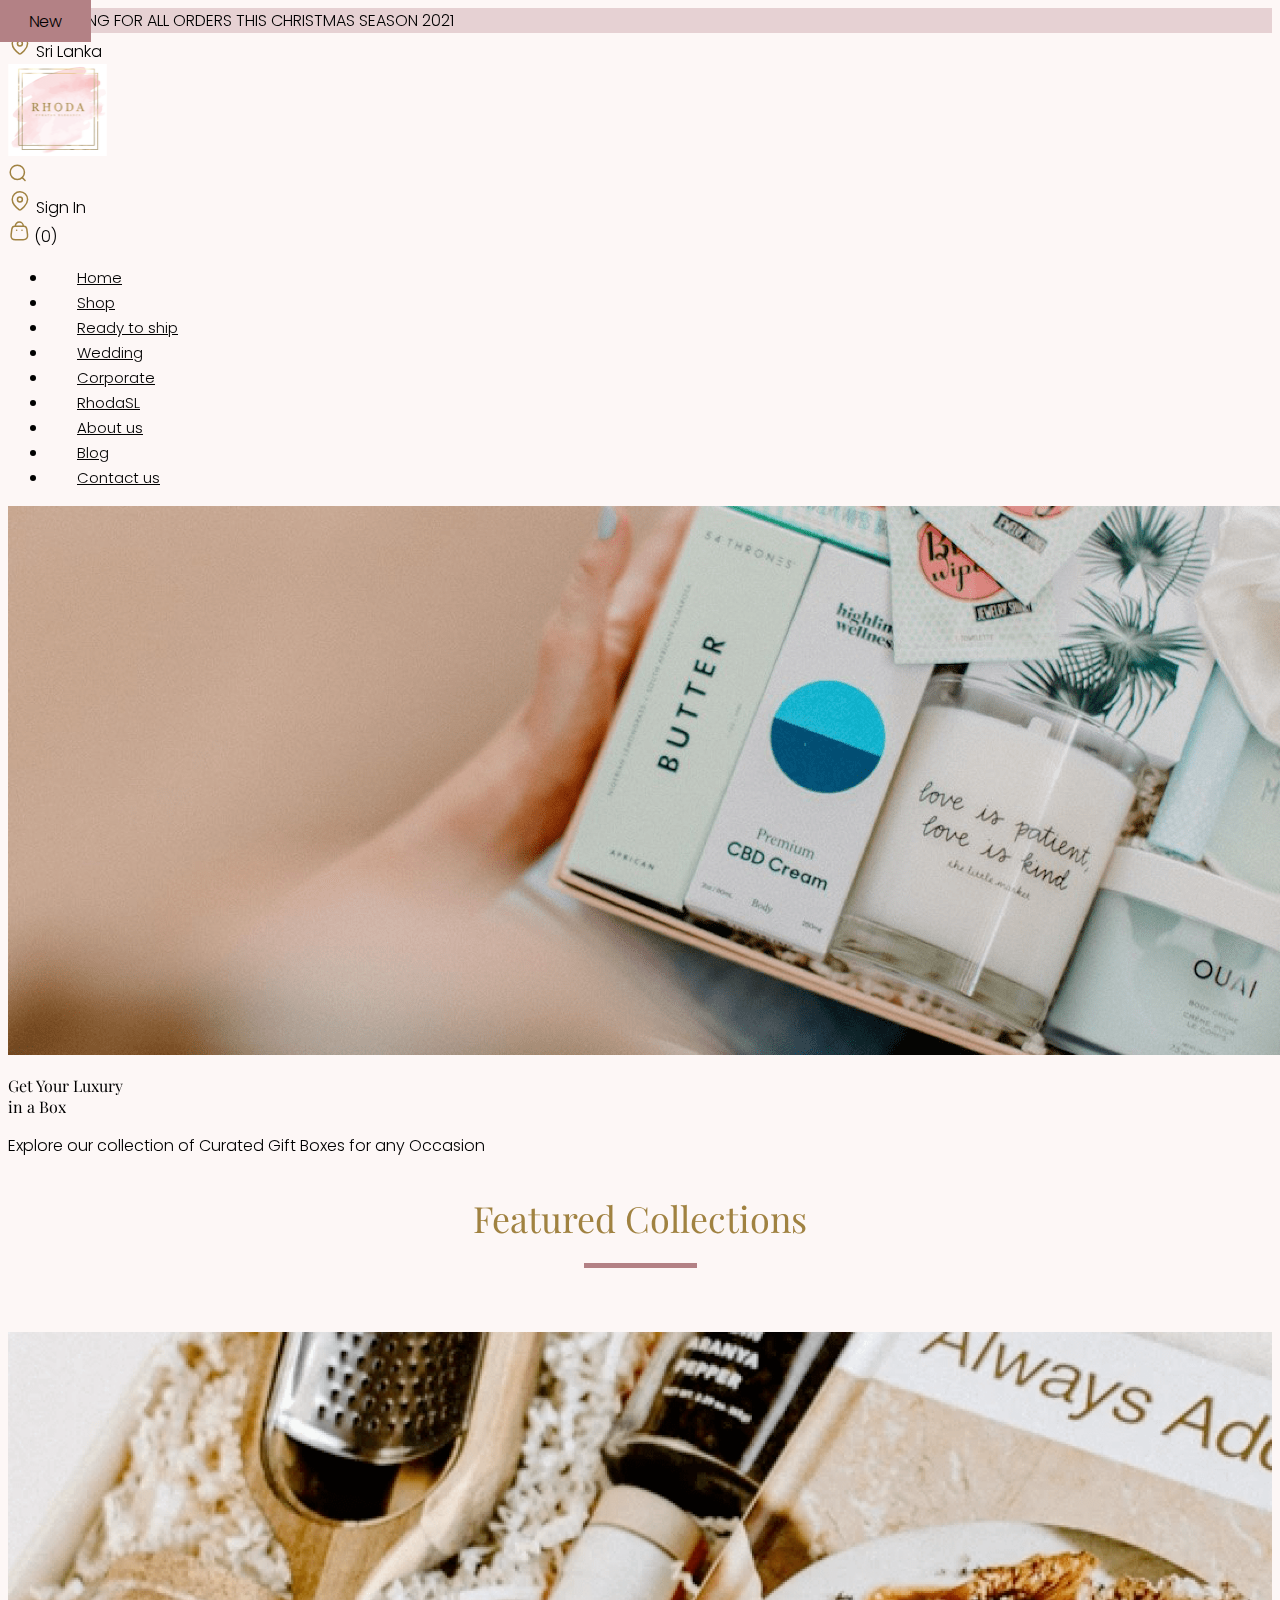
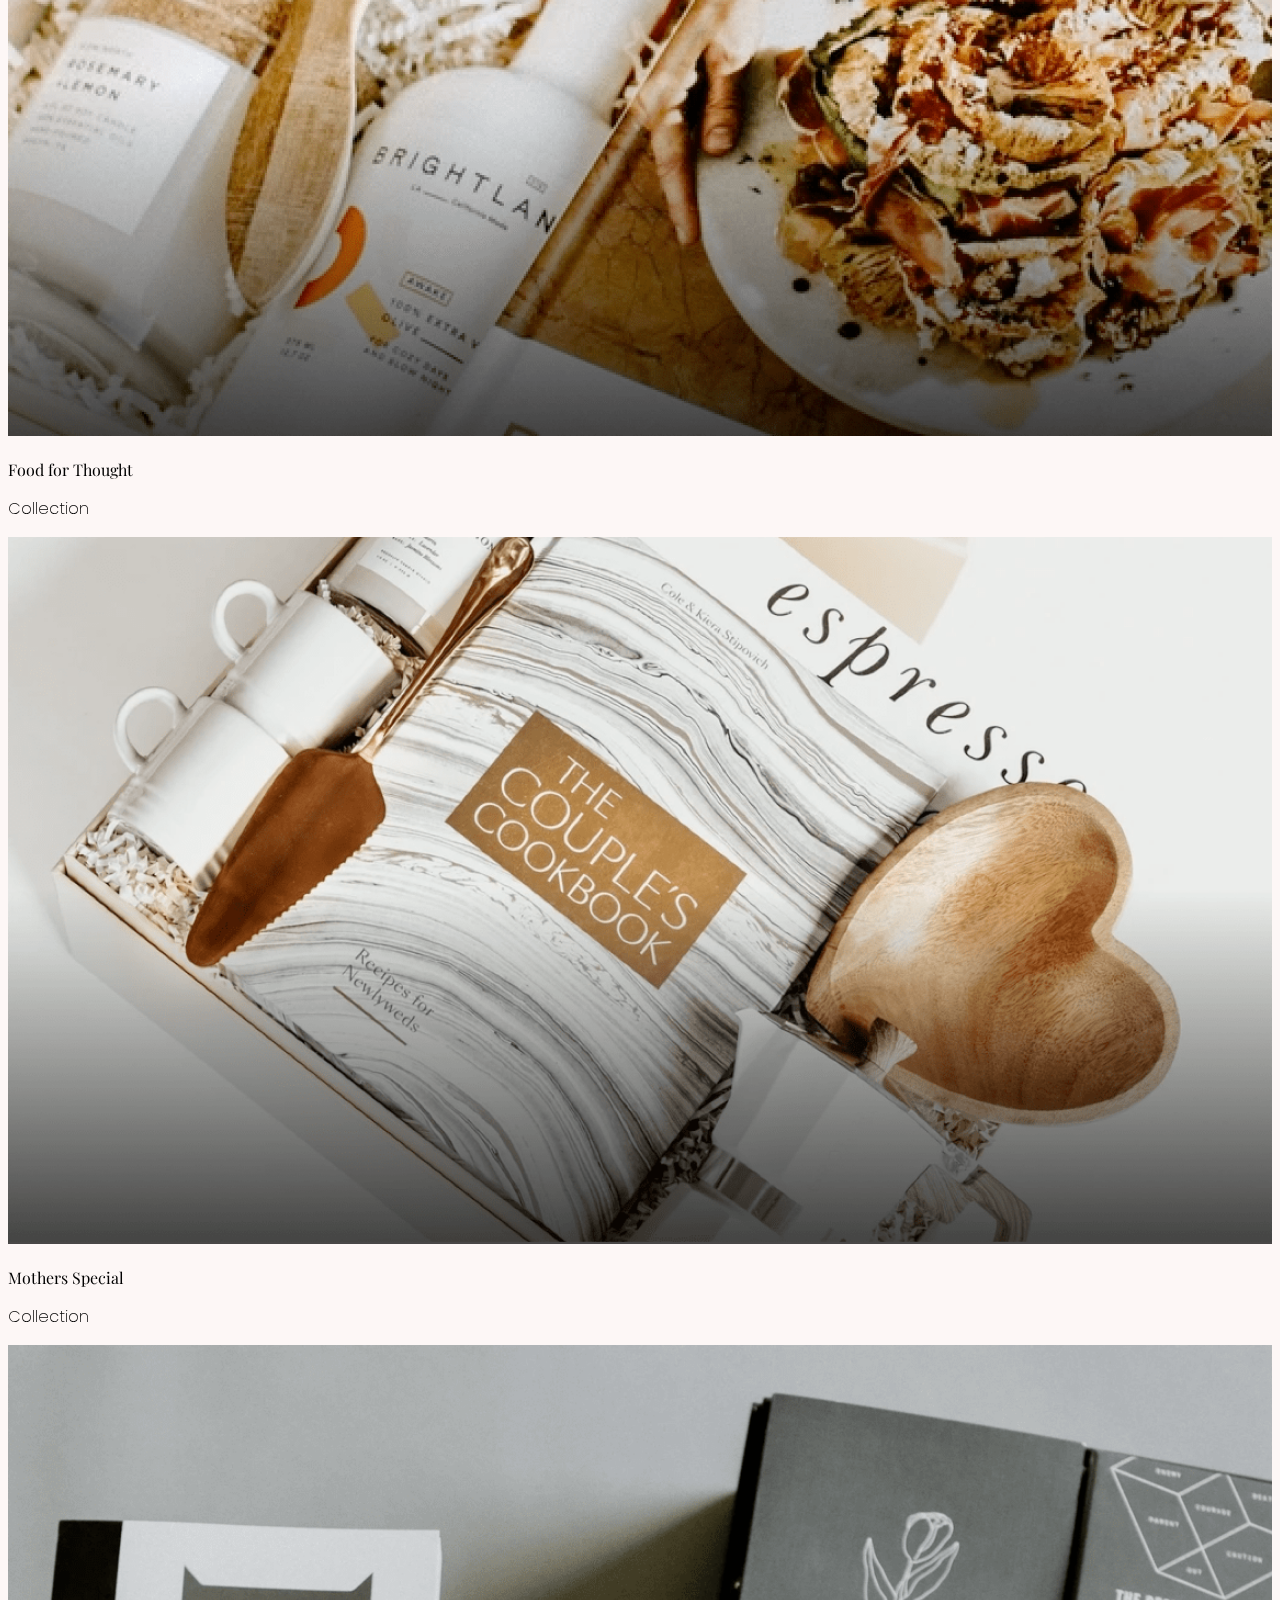
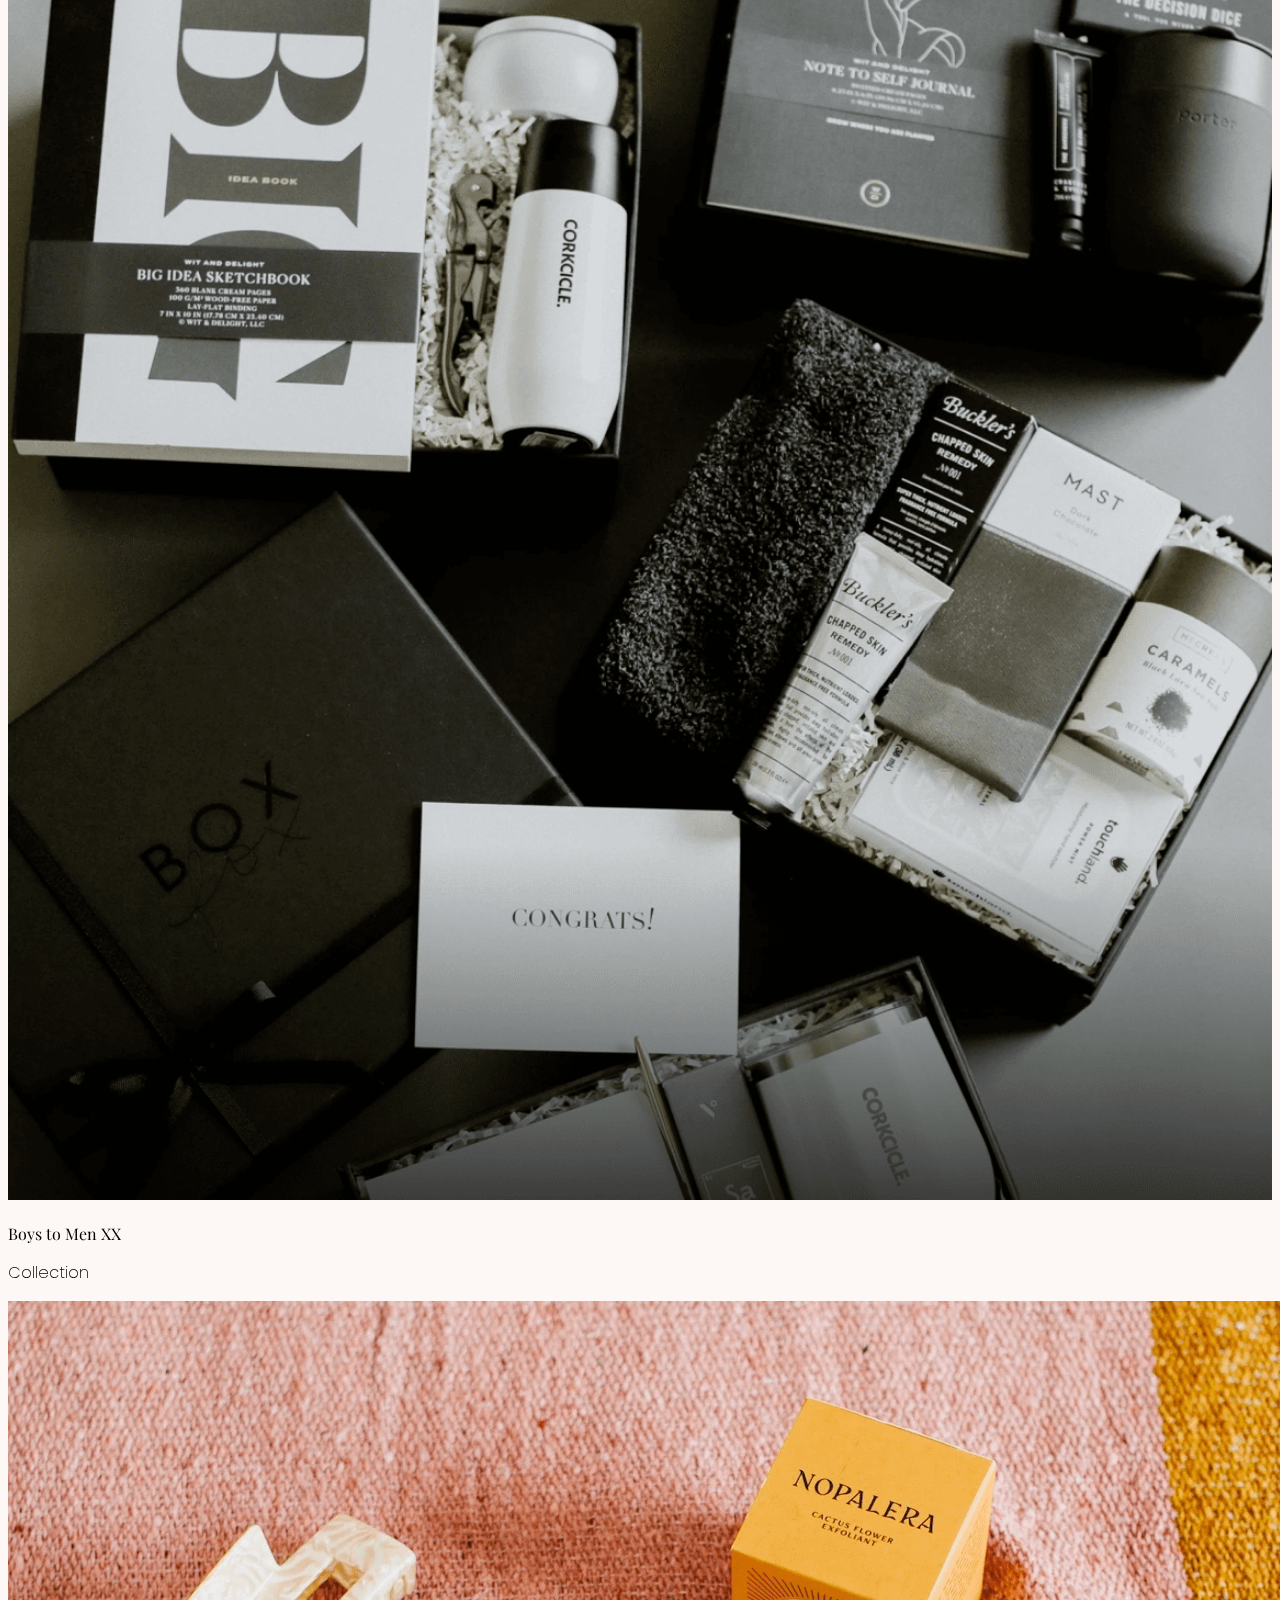
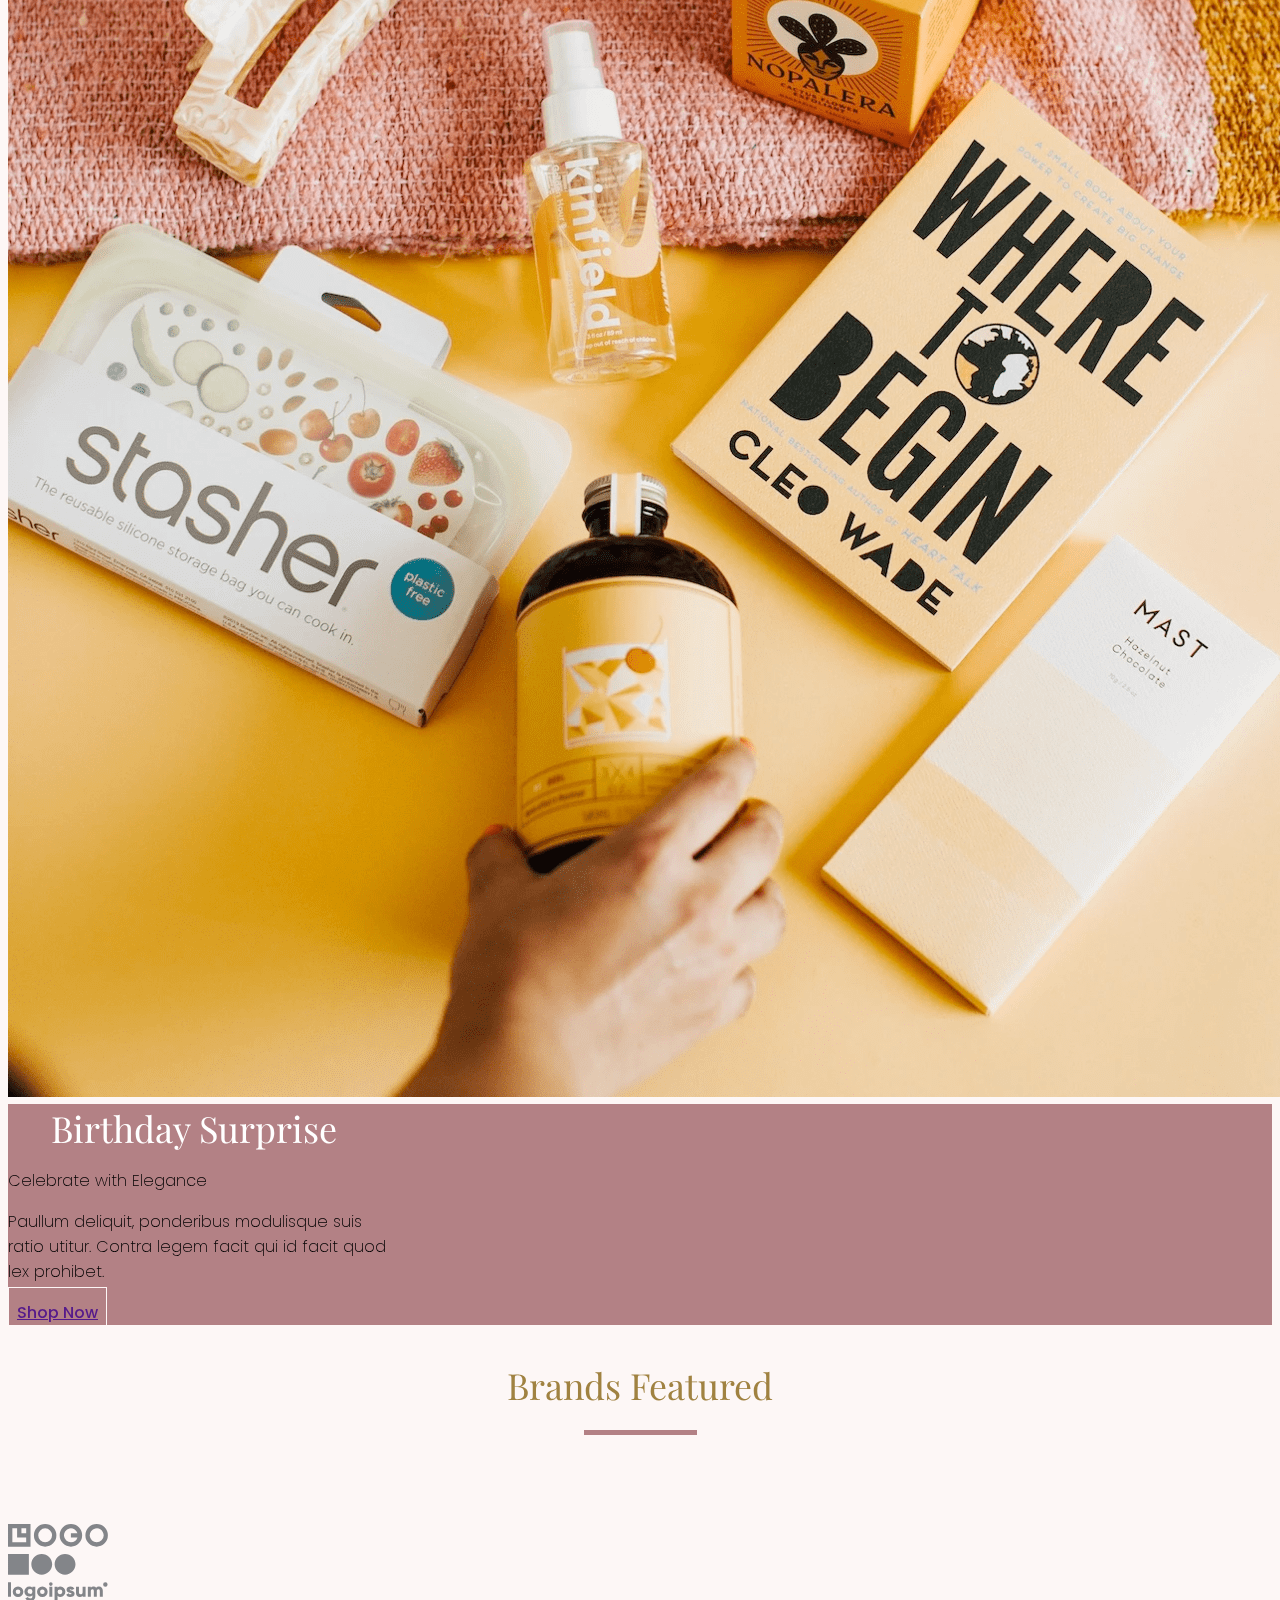
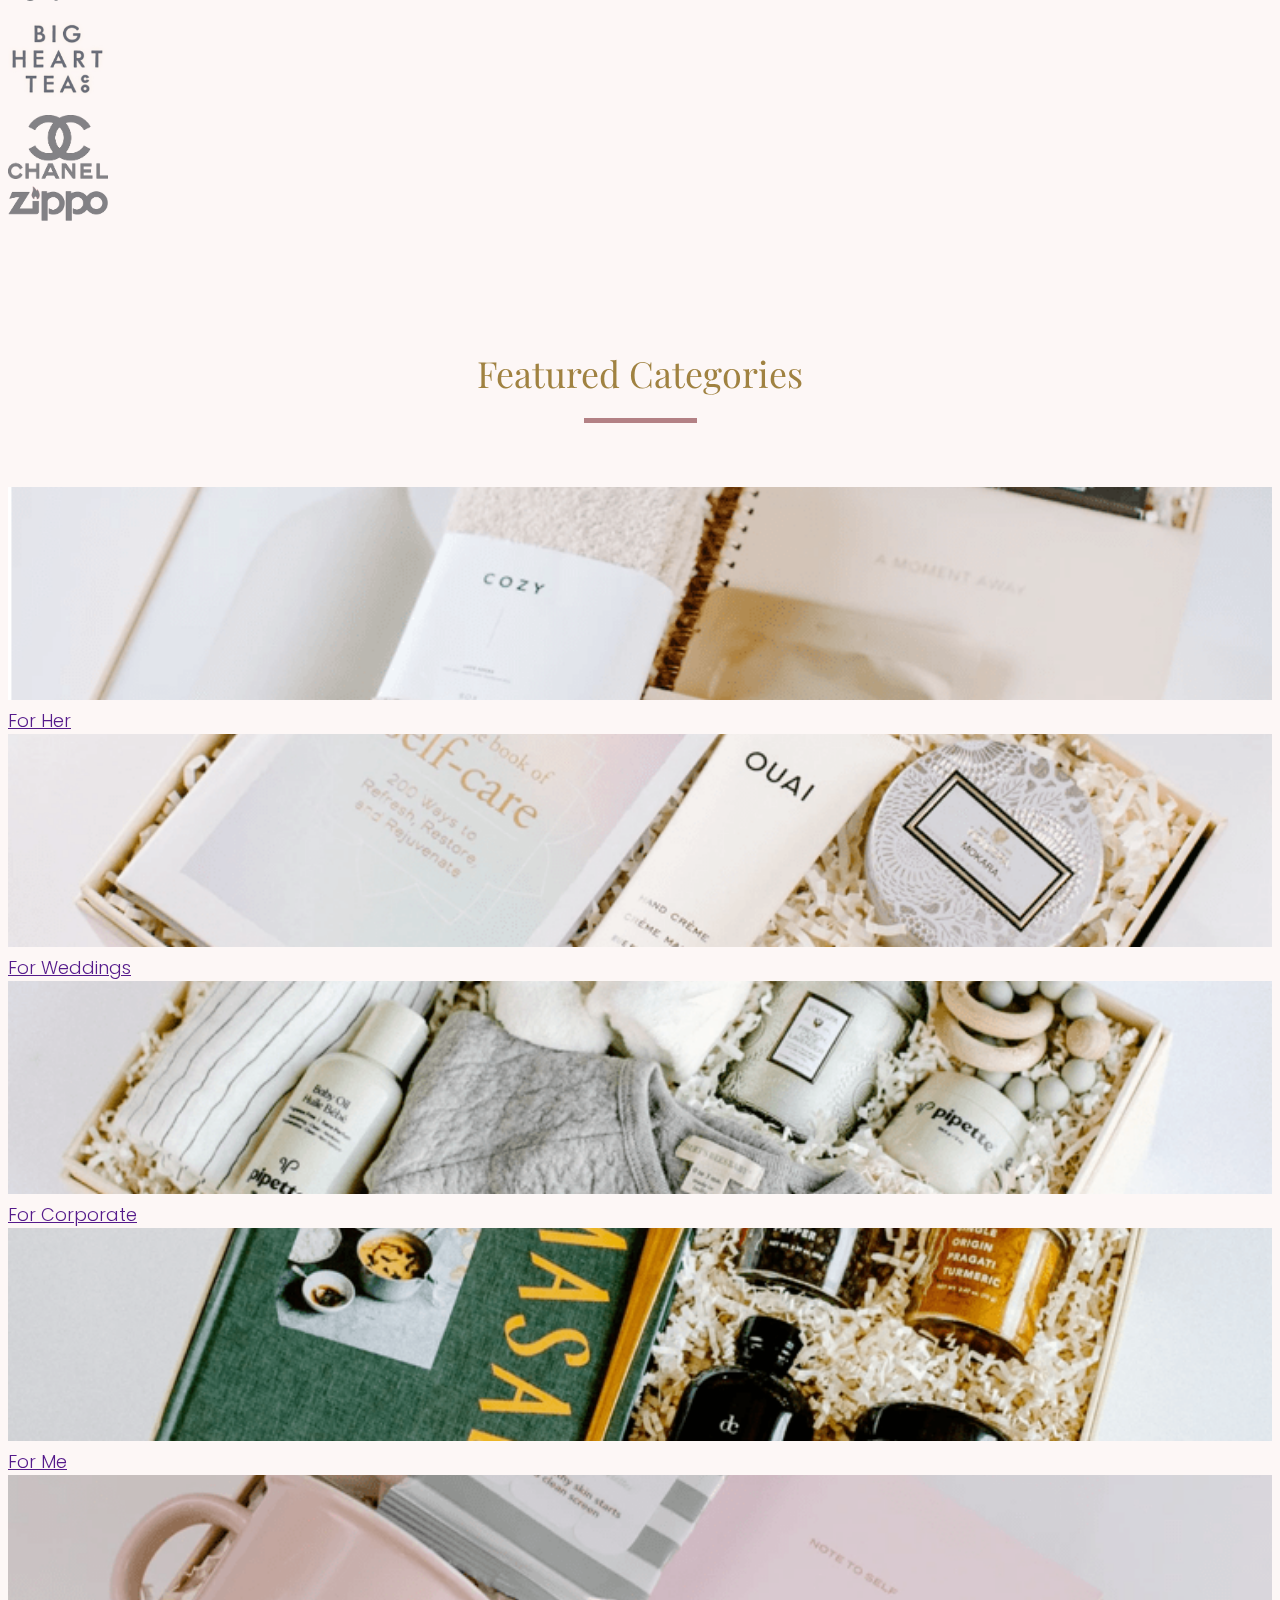
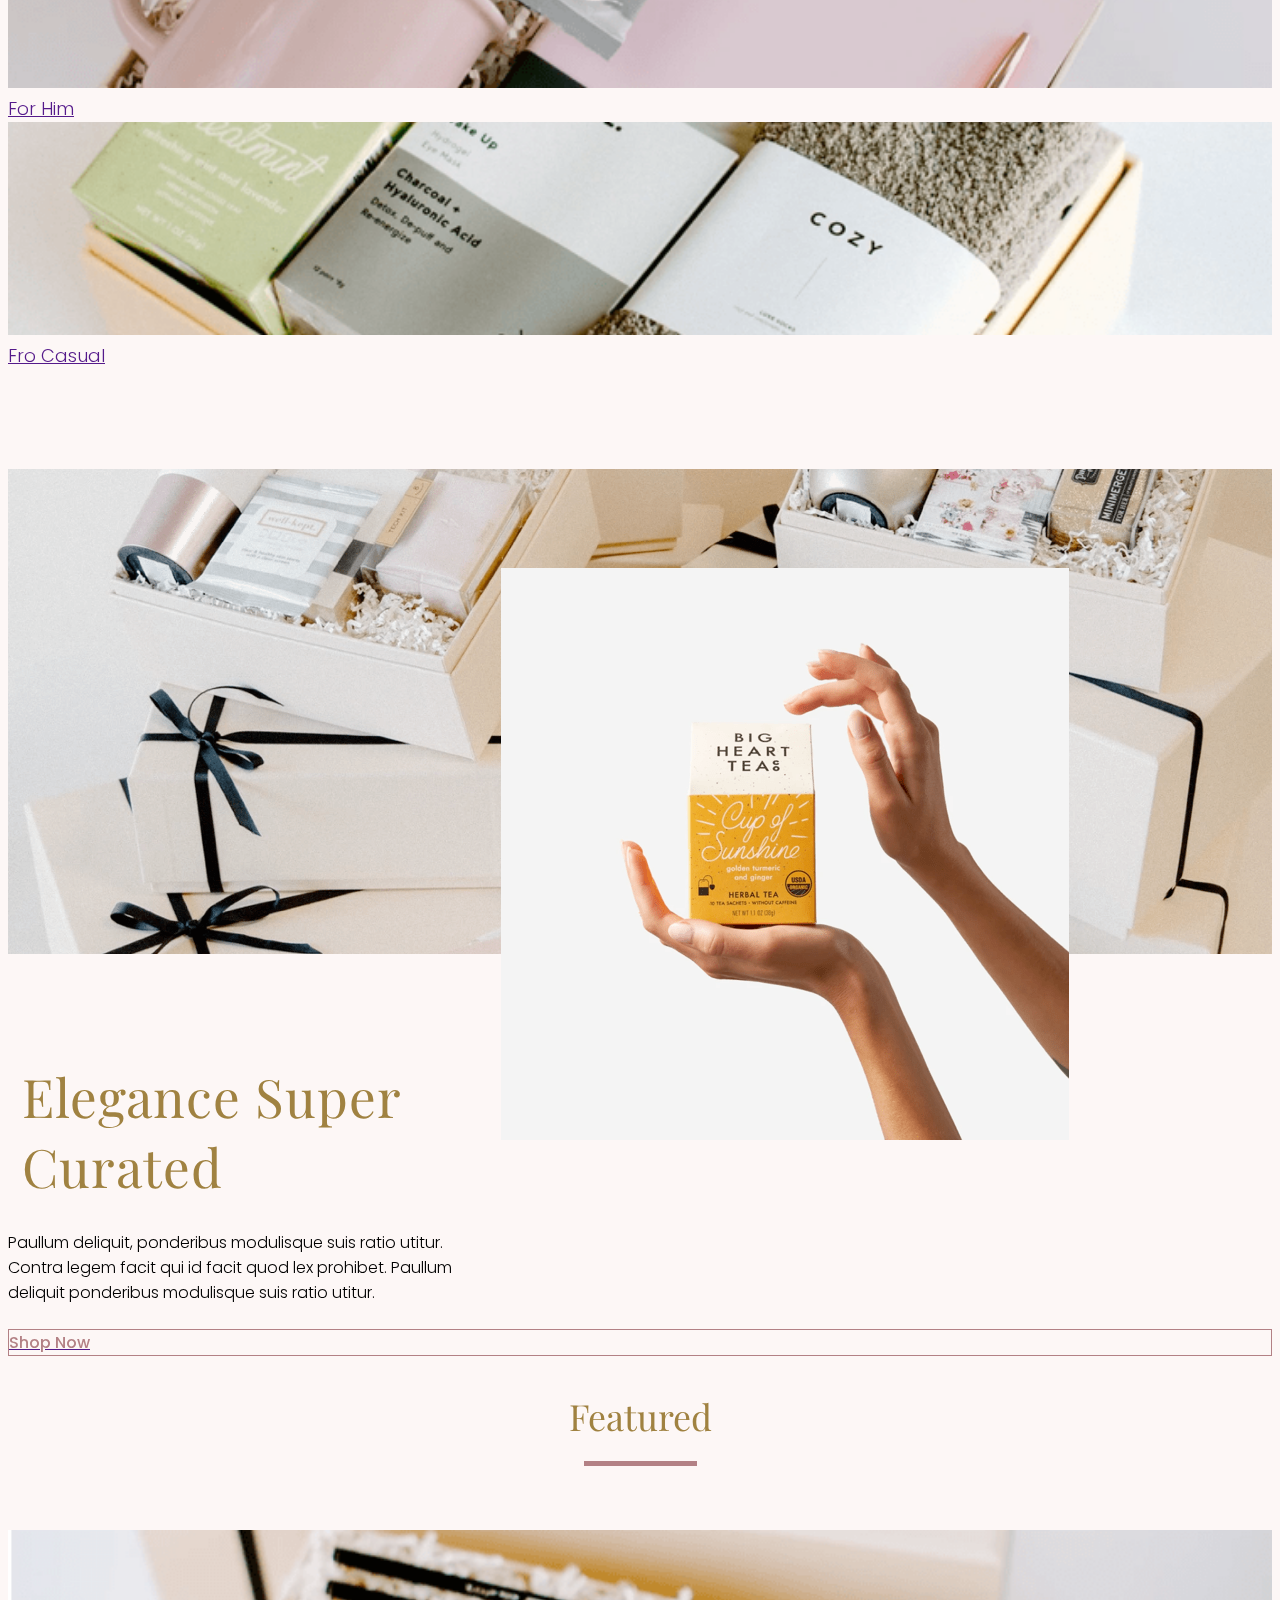
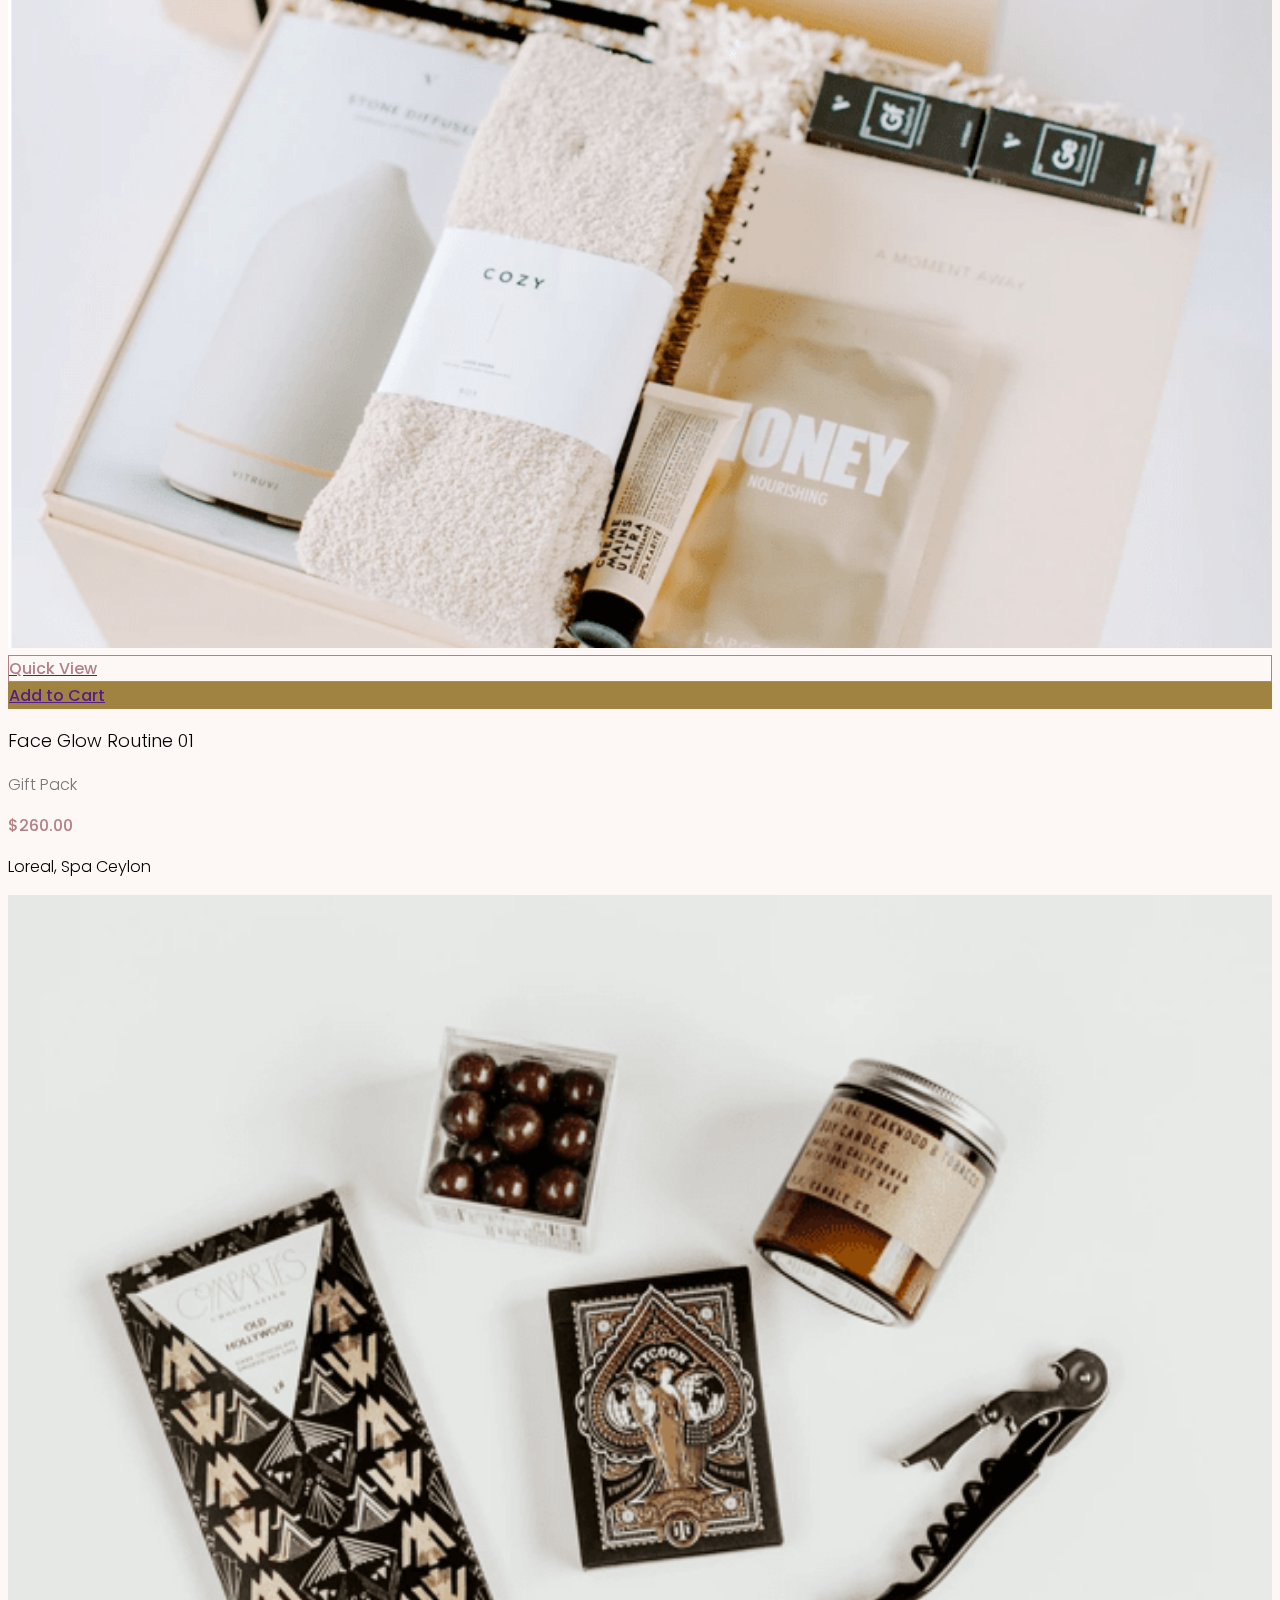
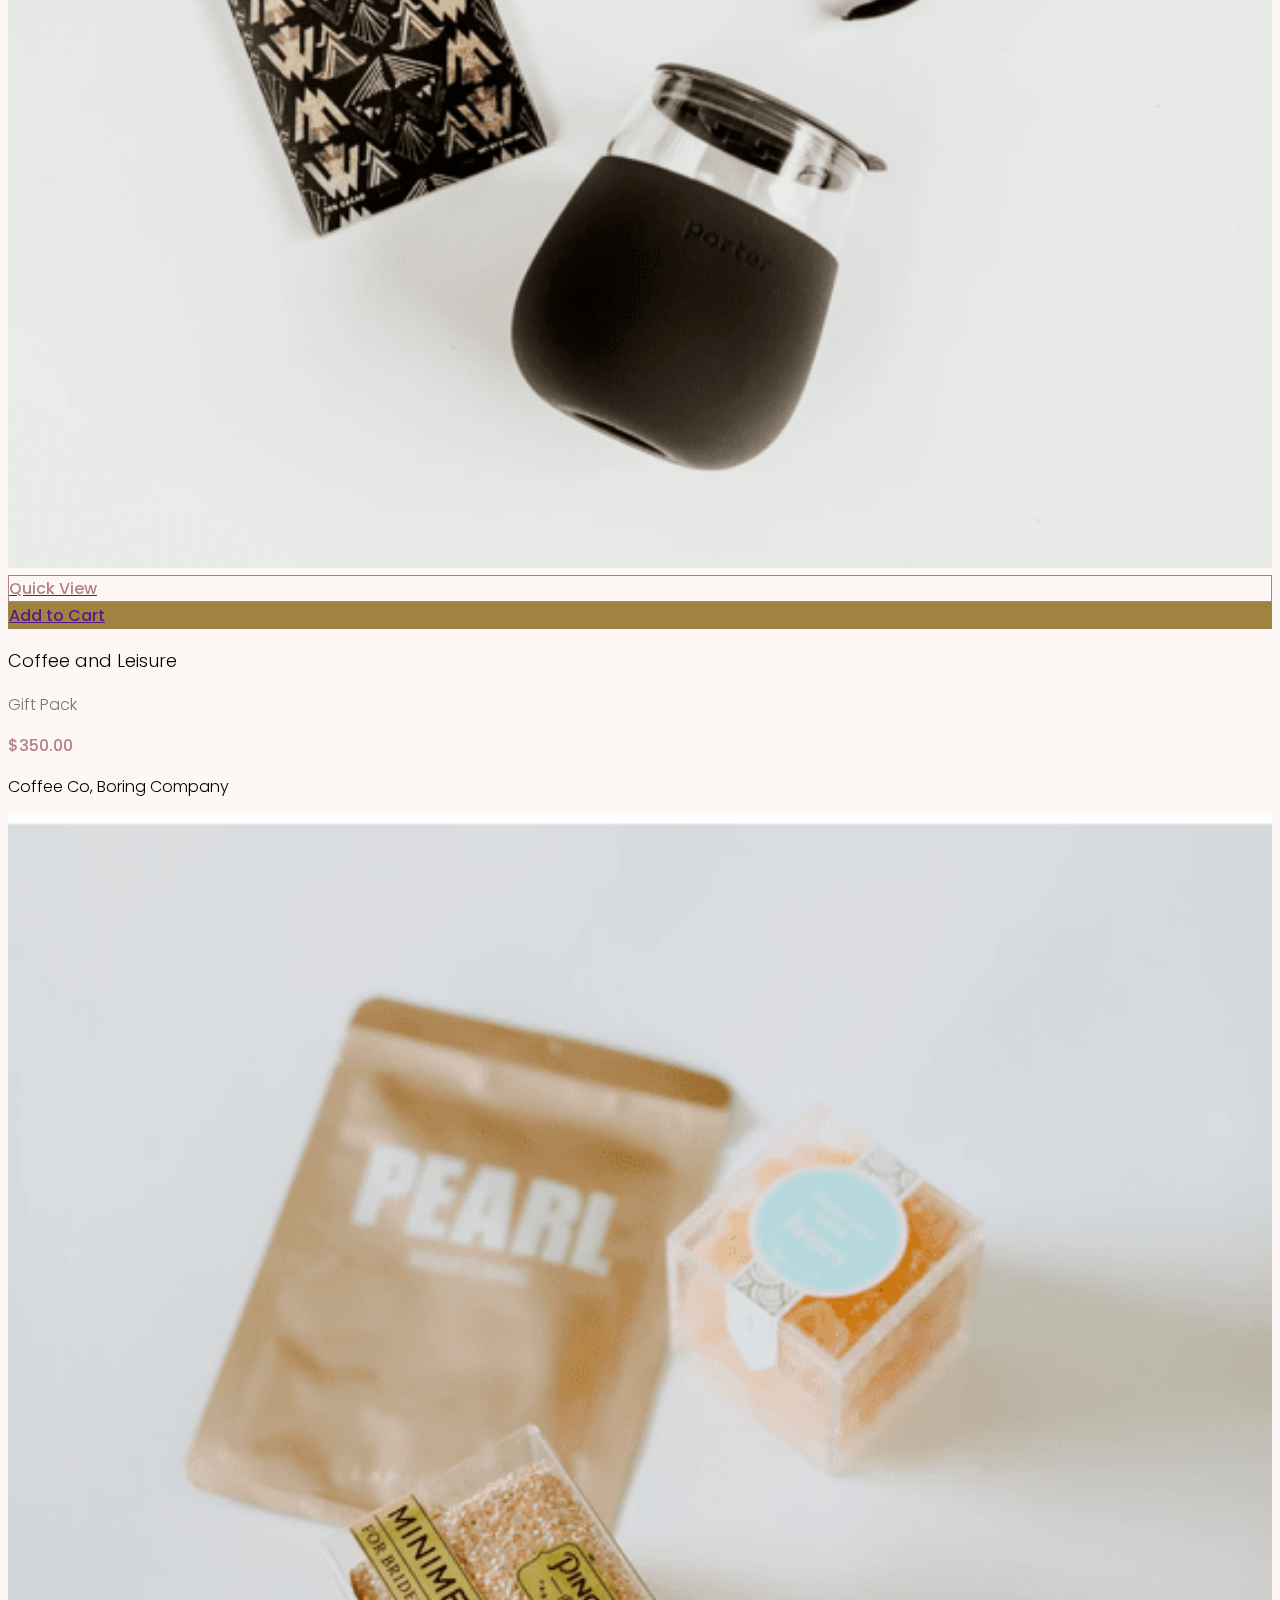
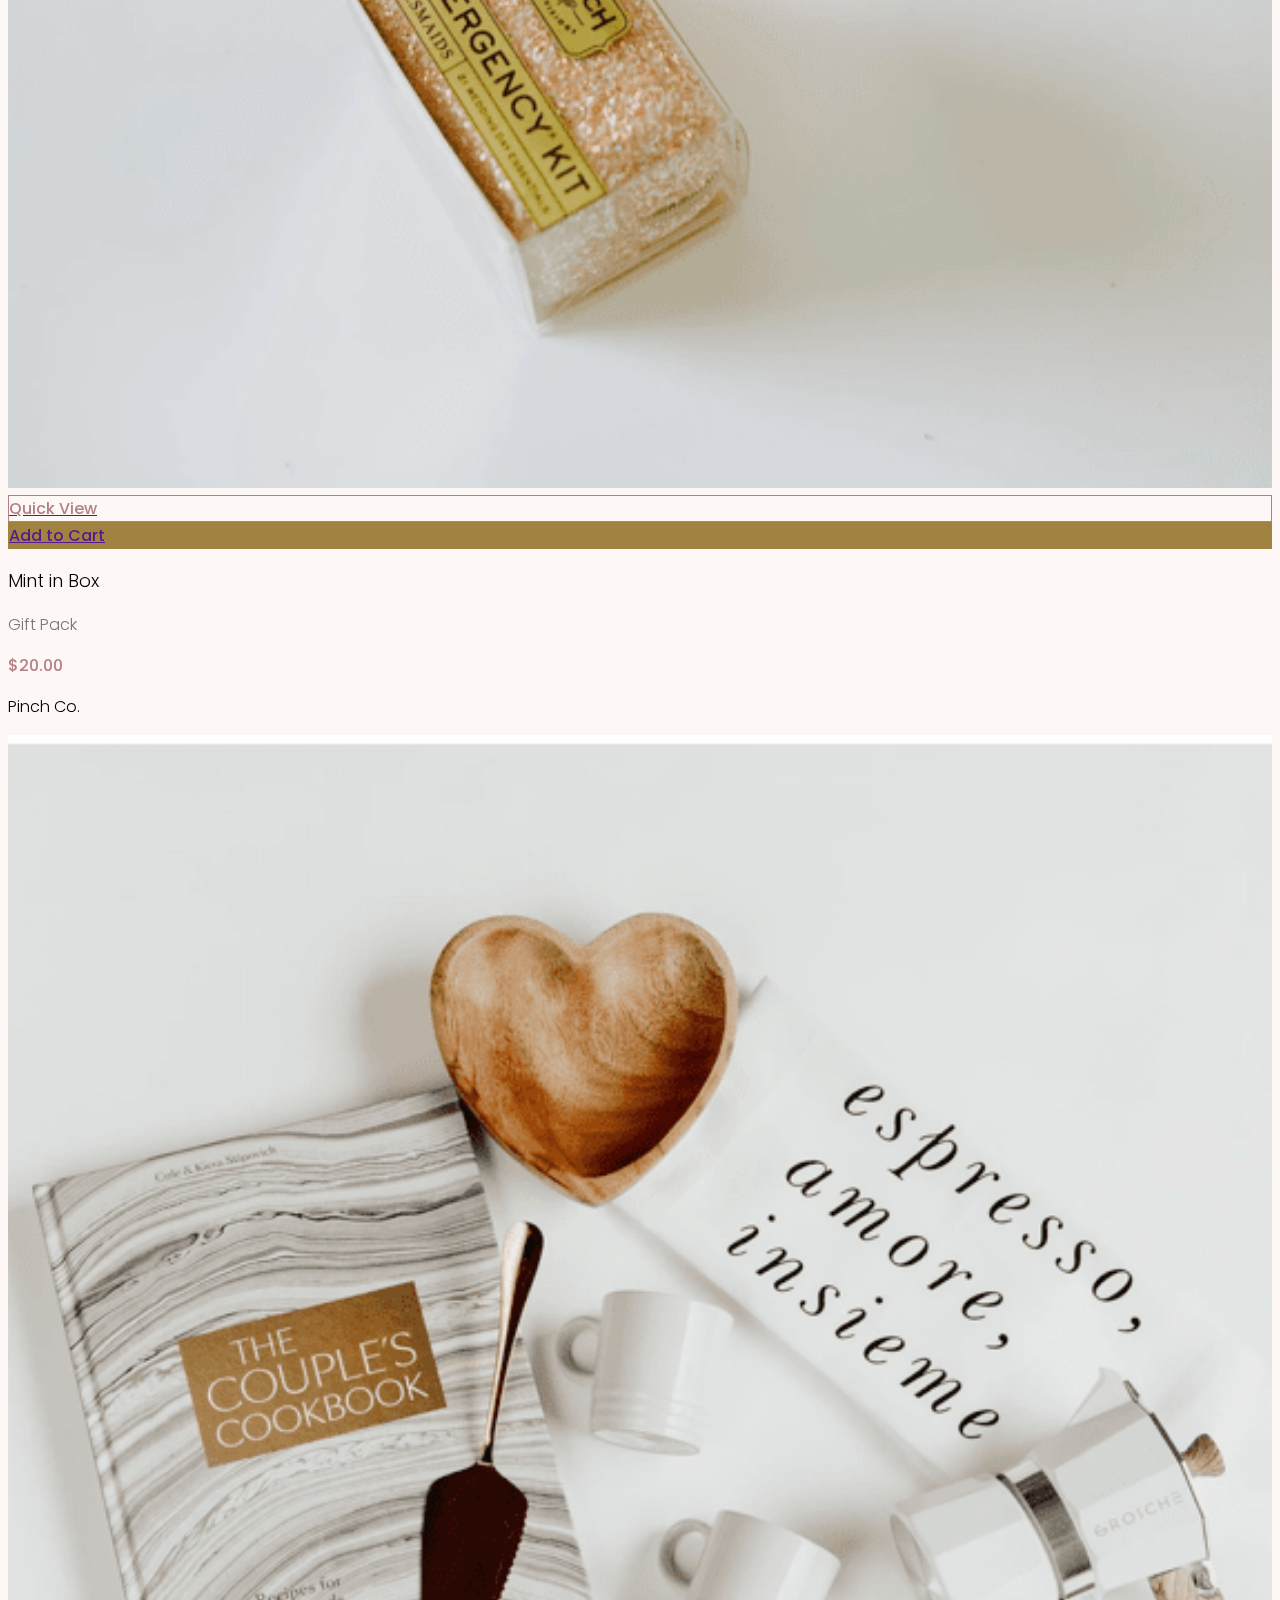
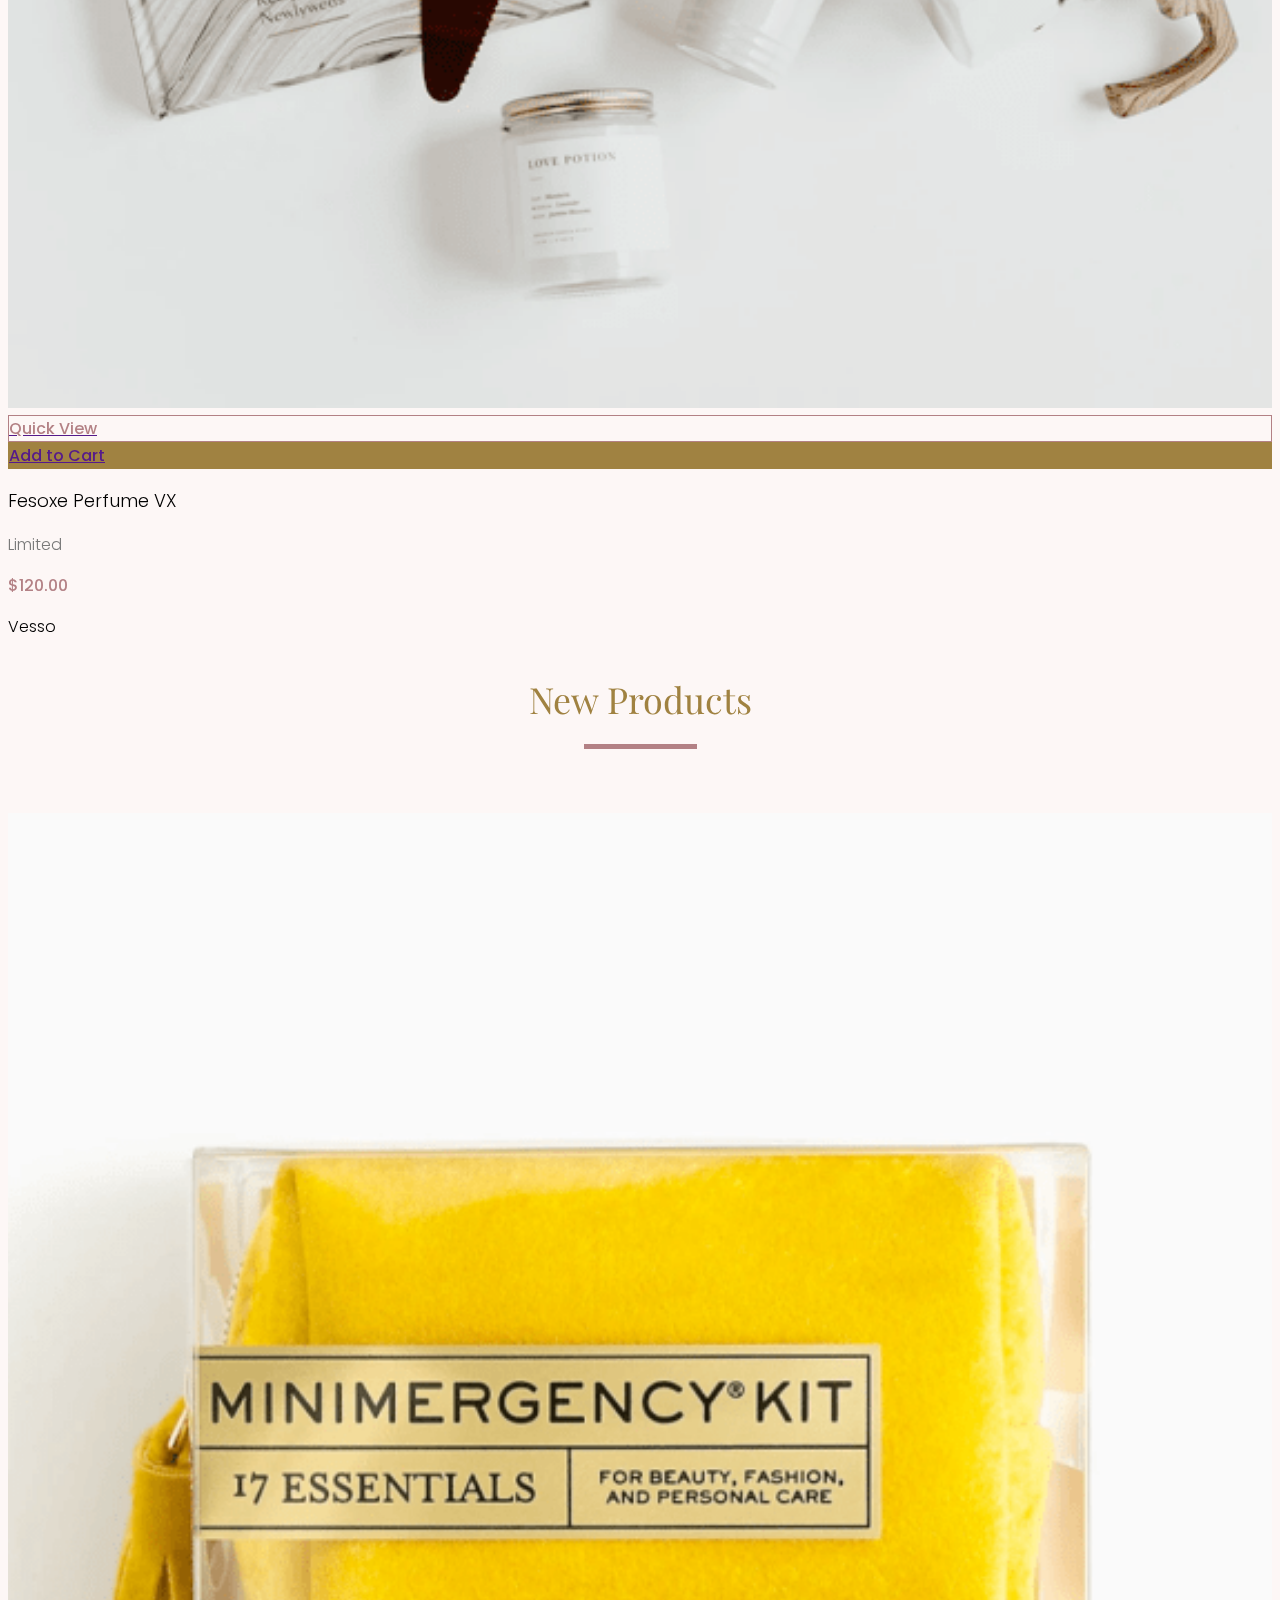
==== commit e1252bb9: "update" ====
--- a/index.html
+++ b/index.html
@@ -234,6 +234,36 @@
     <!-- section 5 -->
 
     <!-- section 6-->
+
+    <section class="container">
+        <div class="row" style="height: 100px"></div>
+        <div class="row">
+            <div class="elegance-image">
+                <img class="image" src="assets/images/19.png">
+                <div class="elegance-image2">
+                    <img class="image" src="assets/images/9.png">
+                </div>
+            </div>
+        </div>
+        <div class="row" style="margin-top:100px;">
+
+            <p class="Elegance-Super">Elegance Super Curated</p>
+            <p class="Paullum-text">Paullum deliquit, ponderibus modulisque suis ratio utitur.<br>
+                Contra legem facit qui id facit quod lex prohibet. Paullum<br> deliquit ponderibus modulisque suis ratio
+                utitur.
+            </p>
+
+        </div>
+        <div class="row" style="margin-top:-70px;">
+            <div class="image-Elegance-Super">
+                <a href="" class="text-decoration-none">
+                    <div class="quick-views text-center p-2 col-md-2">
+                        <span class="text-color fw-500">Shop Now</span>
+                    </div>
+                </a>
+            </div>
+        </div>
+    </section>
     <!--section 6 -->
 
     <!-- section  7-->
@@ -613,6 +643,8 @@
         </div>
     </section>
     <!-- section 8-->
+
+
 
     <!-- section 9 -->
     <section class="container pt-5">
@@ -645,7 +677,8 @@
                         </li>
                         </ul>
                         <li class="footer-menu">Australia</li>
-                        <li class="text-reset">189, Adelaide <br>Terrace, East Perth,<br> Western Australia,<br> 6004
+                        <li class="text-reset">189, Adelaide <br>Terrace, East Perth,<br> Western Australia,<br>
+                            6004
                         </li>
                         <li class="text-reset"><a class="text-reset" href="tel: +61452 664 719"><br>+61452 664
                                 719</a>
@@ -719,7 +752,6 @@
                                 <img class="" src="assets/images/mail.svg" alt="">
                             </div>
                         </div>
-
                     </div>
                 </div>
 
--- a/assets/css/main.css
+++ b/assets/css/main.css
@@ -91,6 +91,13 @@
   width: 100%;
   height: 100%;
   object-fit: cover;
+  /* margin-top: 94px; */
+}
+.image-Elegance-Super{
+  width: 100%;
+  height: 100%;
+  object-fit: cover;
+  margin-top: 94px;
 }
 
 .title-common{
@@ -165,6 +172,29 @@
   border: solid 1.5px var(--body-sg-color);
 }
 
+/* Elegance Super Curated */
+
+.Elegance-Super{
+  width: 393px;
+  height: 140px;
+  margin: 41px 118px 29px 14px;
+  font-family: var(--play-fair);
+  font-size: 53px;
+  font-weight: normal;
+  font-stretch: normal;
+  font-style: normal;
+  line-height: normal;
+  letter-spacing: 1px;
+  color: #a08241;
+}
+
+.Paullum-text{  
+  font-family: Poppins;
+  font-size: 16px;
+  font-weight: 300;
+  color: #000;}
+
+  /* Elegance Super Curated */
 
 
 @media (min-width: 1400px) and (max-width: 1900px){
@@ -241,3 +271,19 @@
 
 
 
+
+
+.elegance-image {
+  width: 100%;
+  height: 100%;
+  background-size: cover;
+  position: relative;
+}
+
+.elegance-image2 {
+  /* padding: 0px 0px 94px 177px; */
+  position: absolute;
+  top: 20%;
+  left: 39%;
+  /* transform: translate(-50%, -50%); */
+}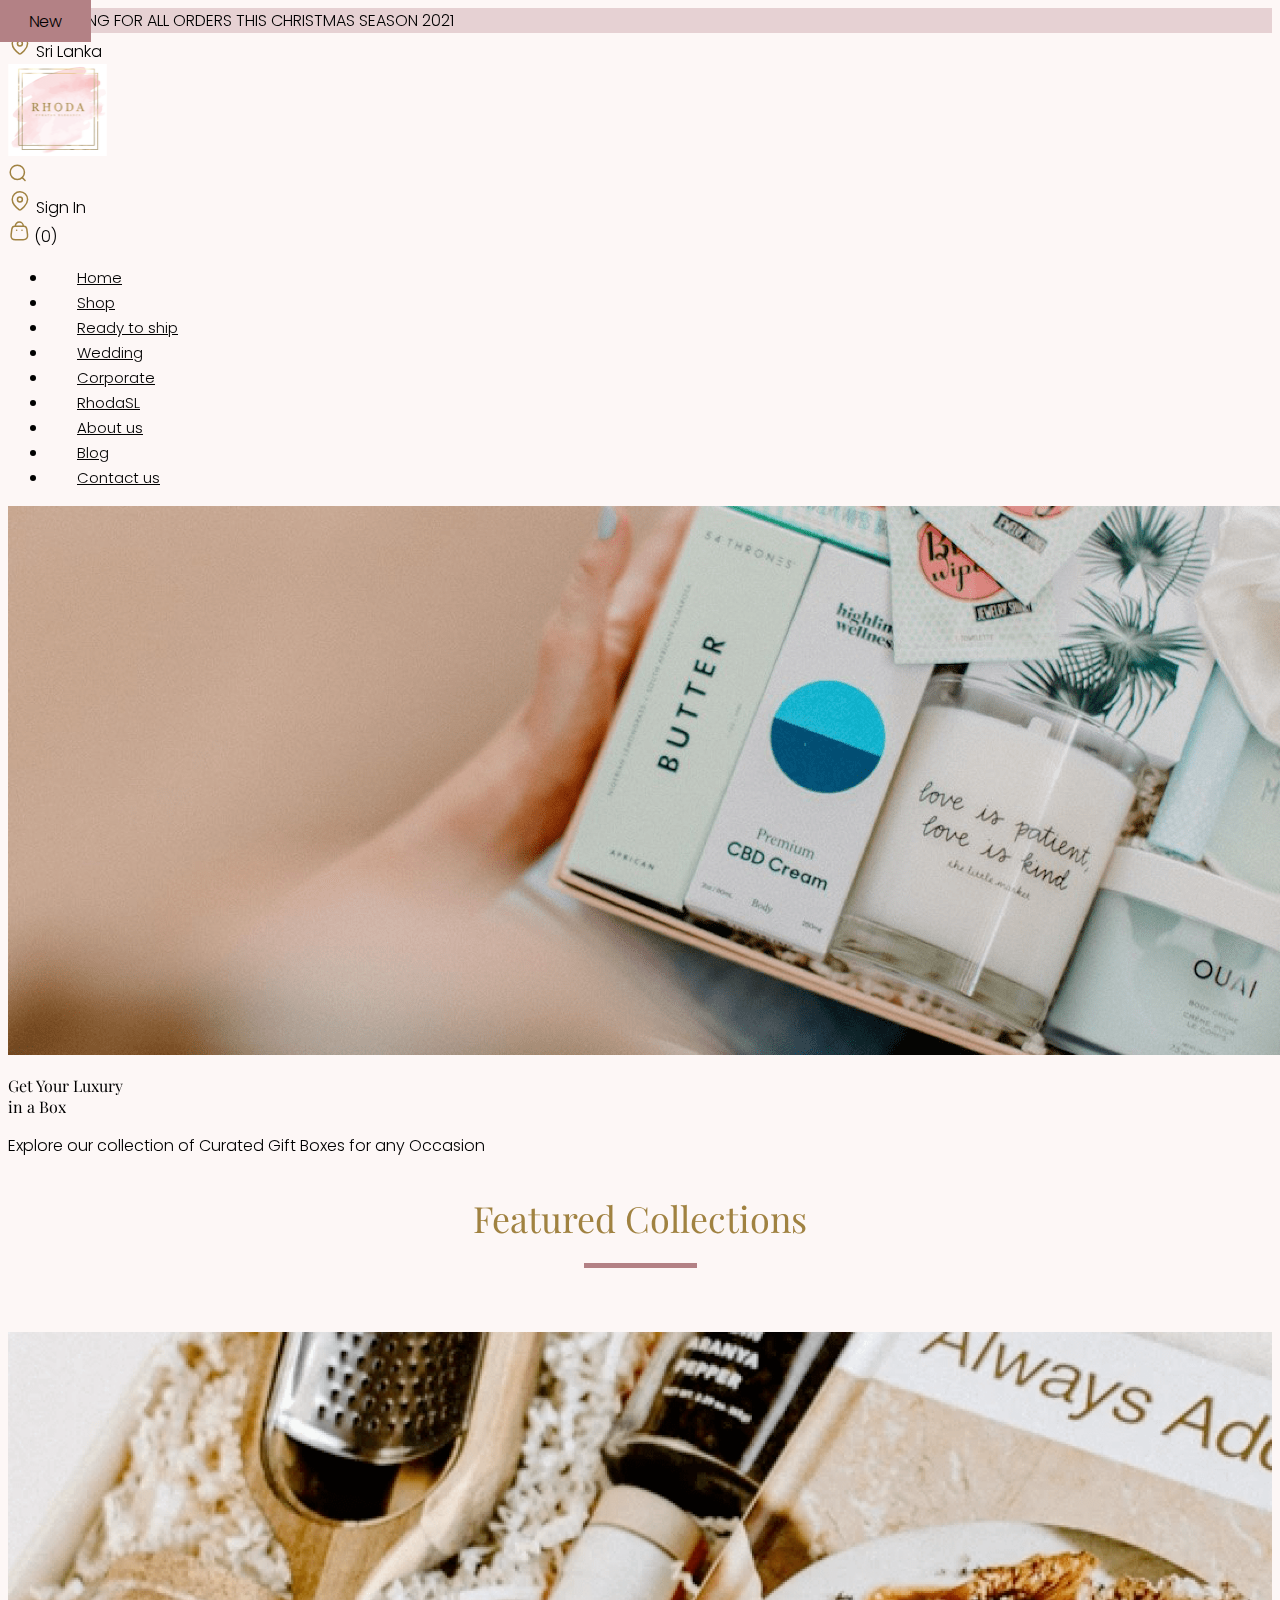
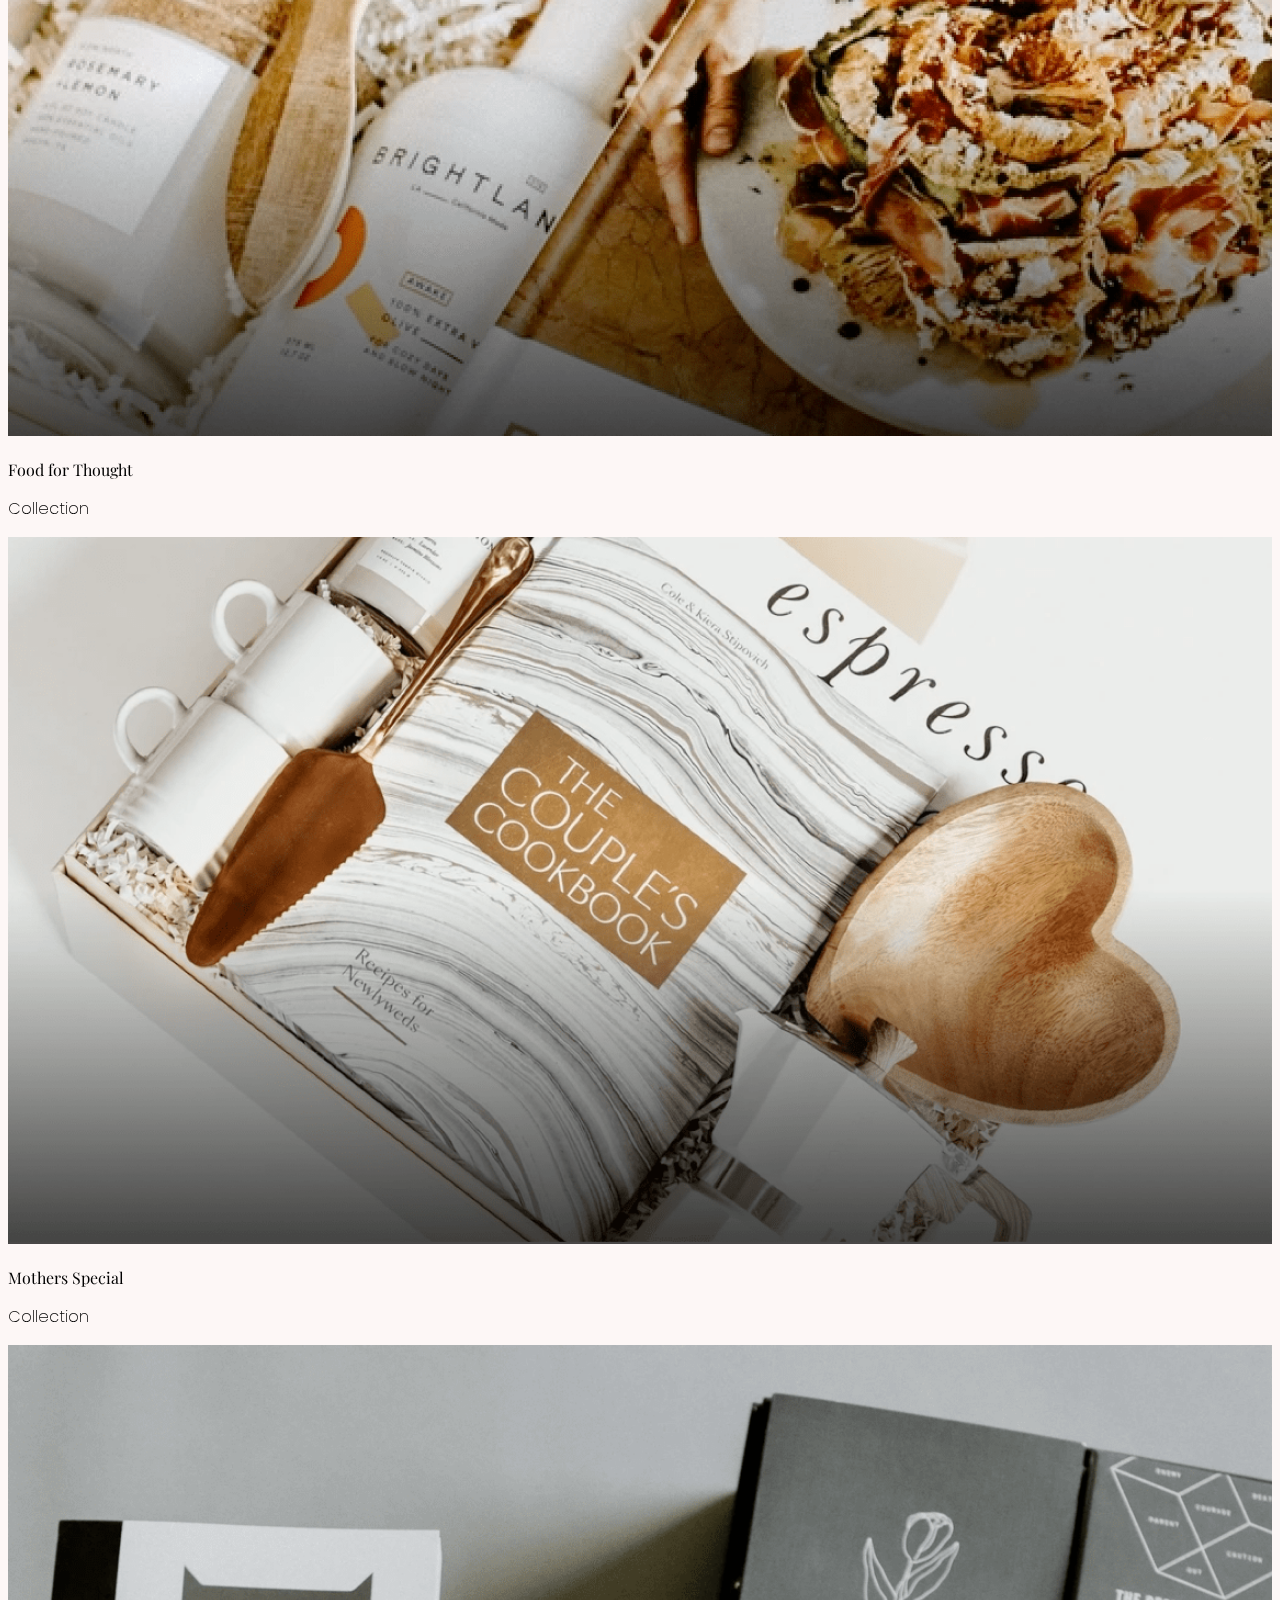
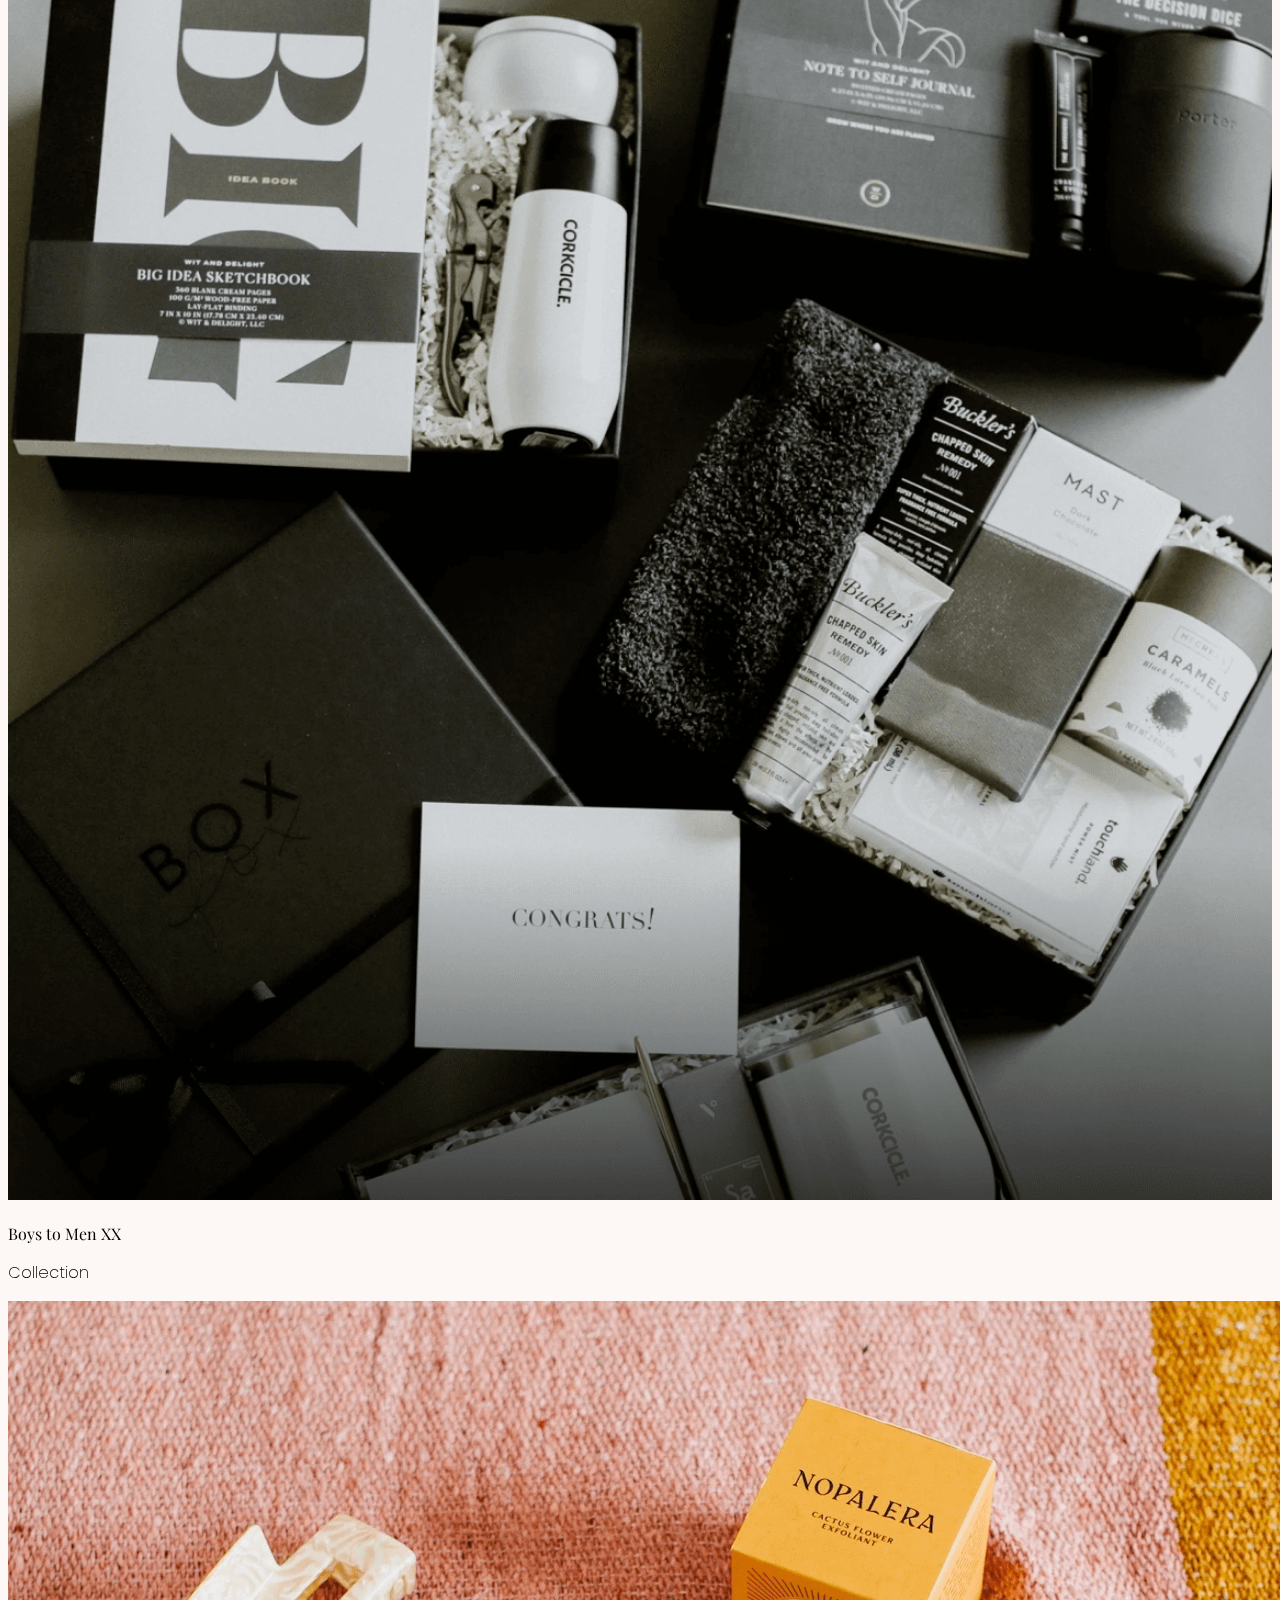
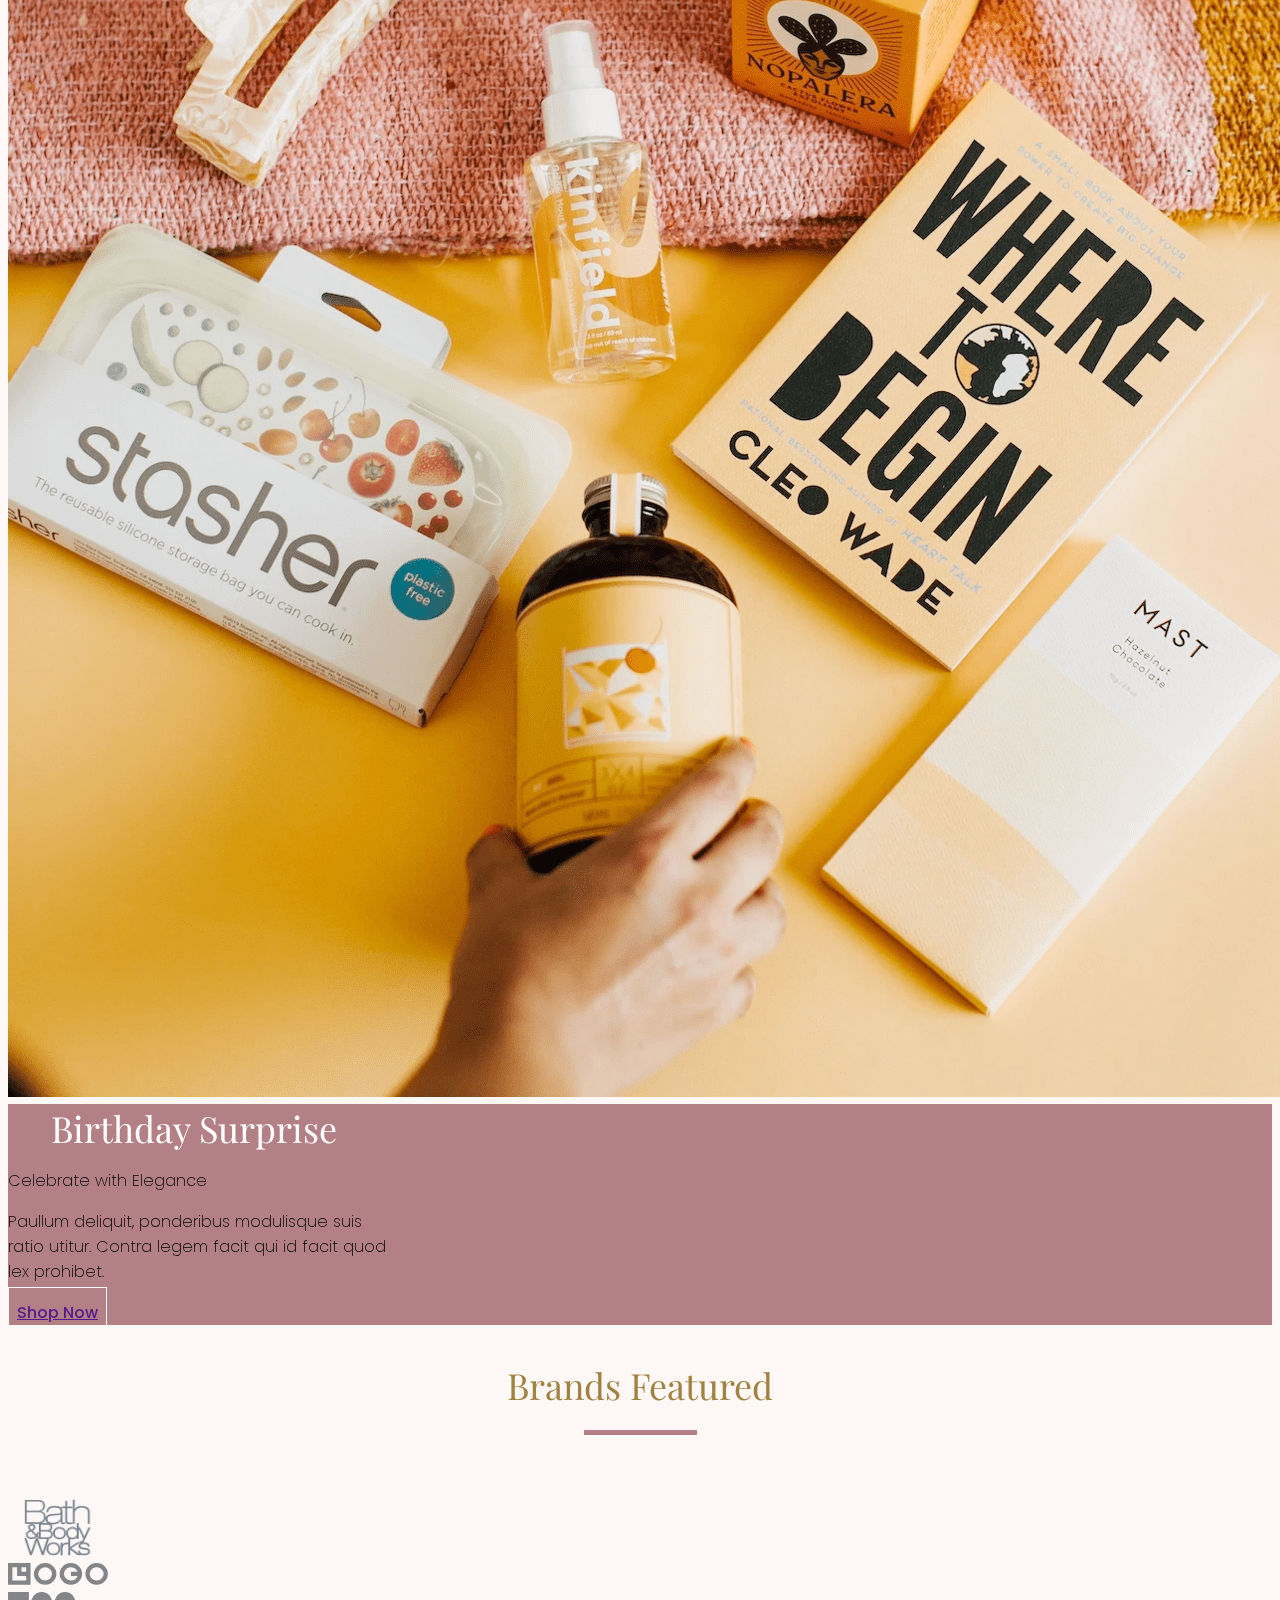
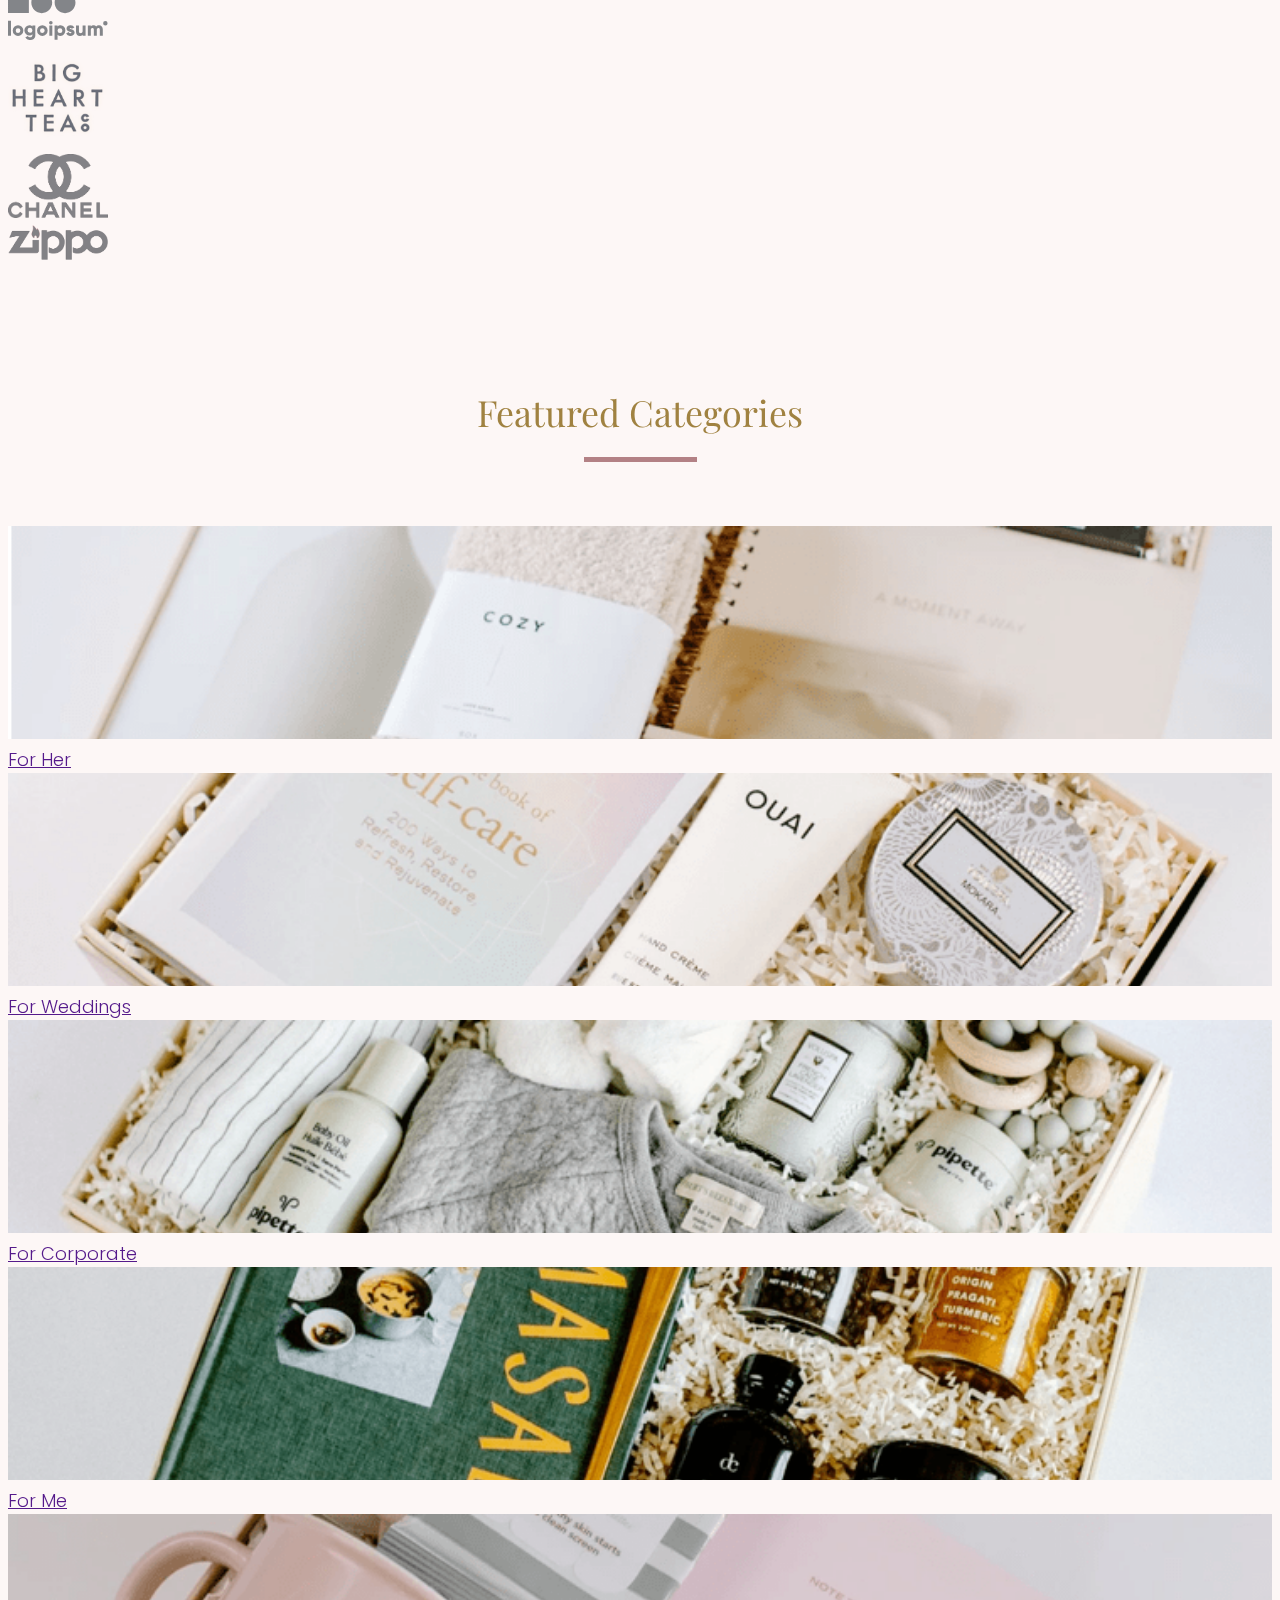
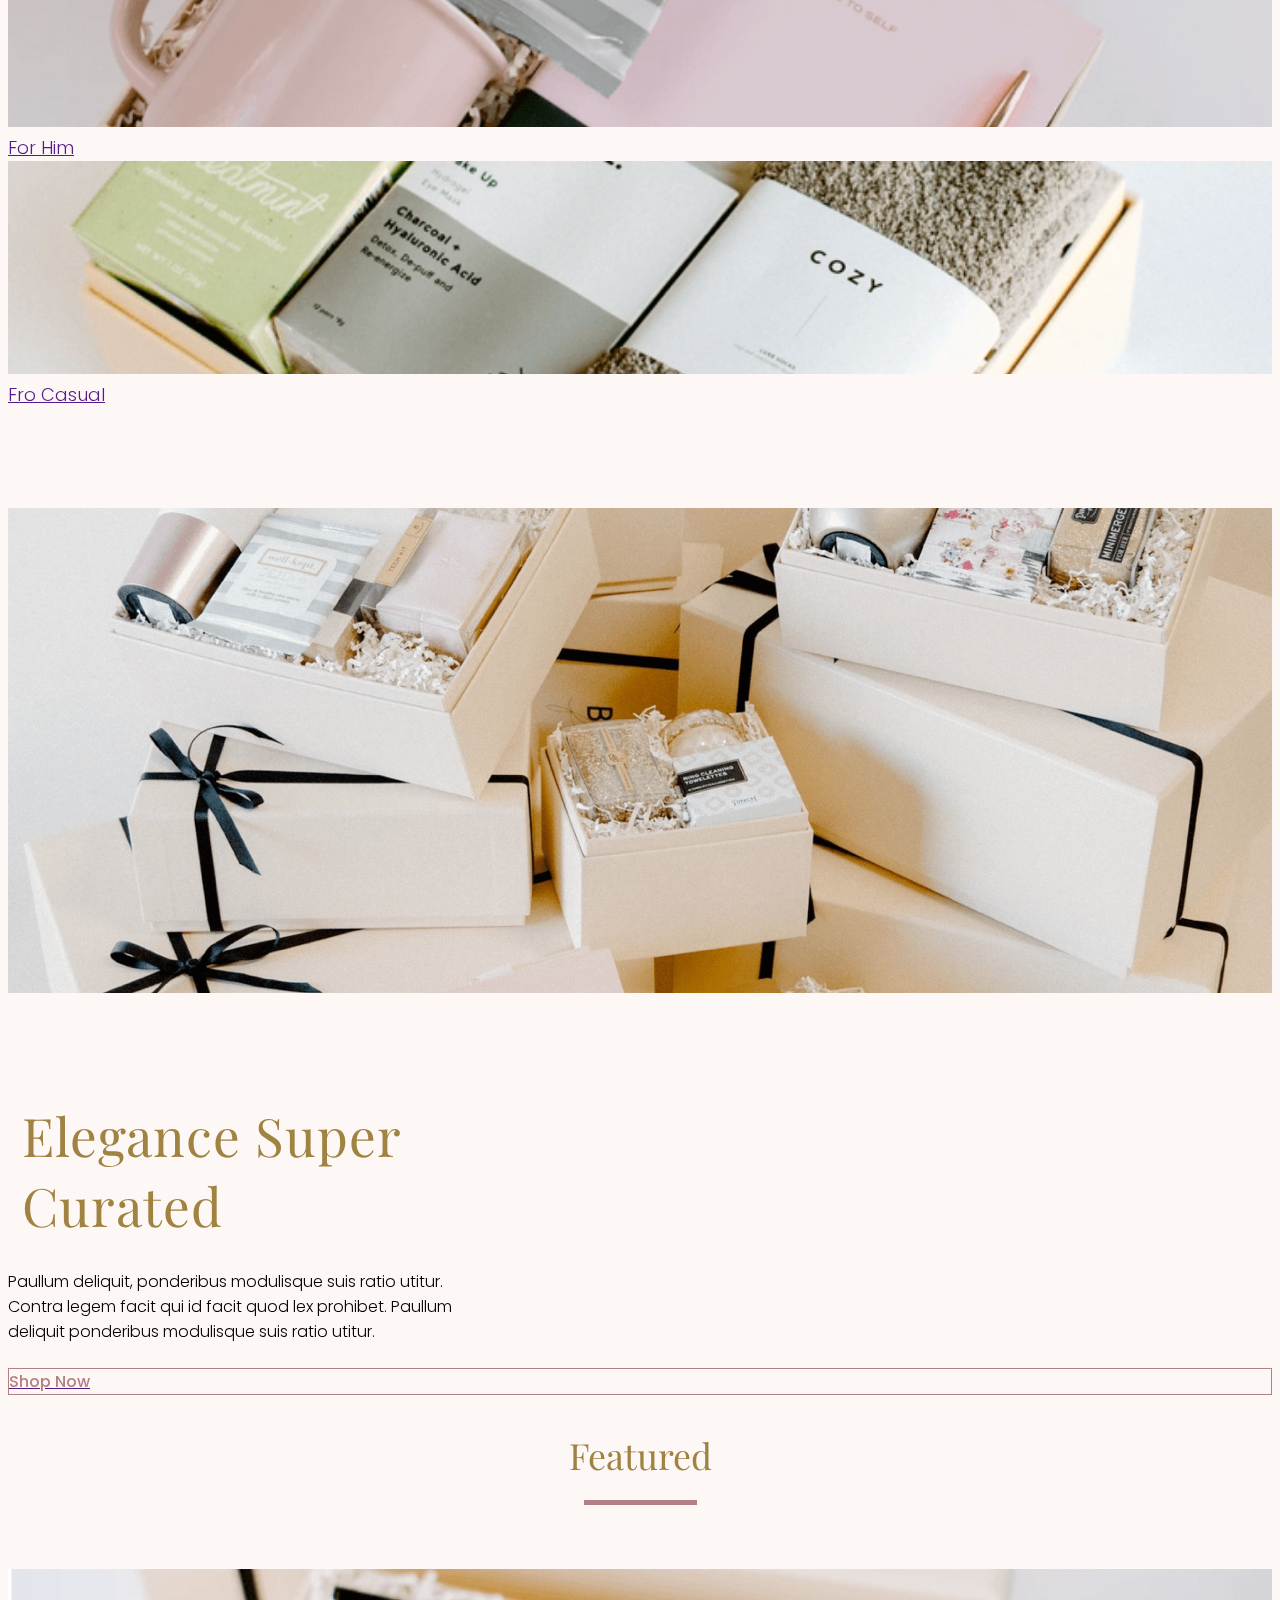
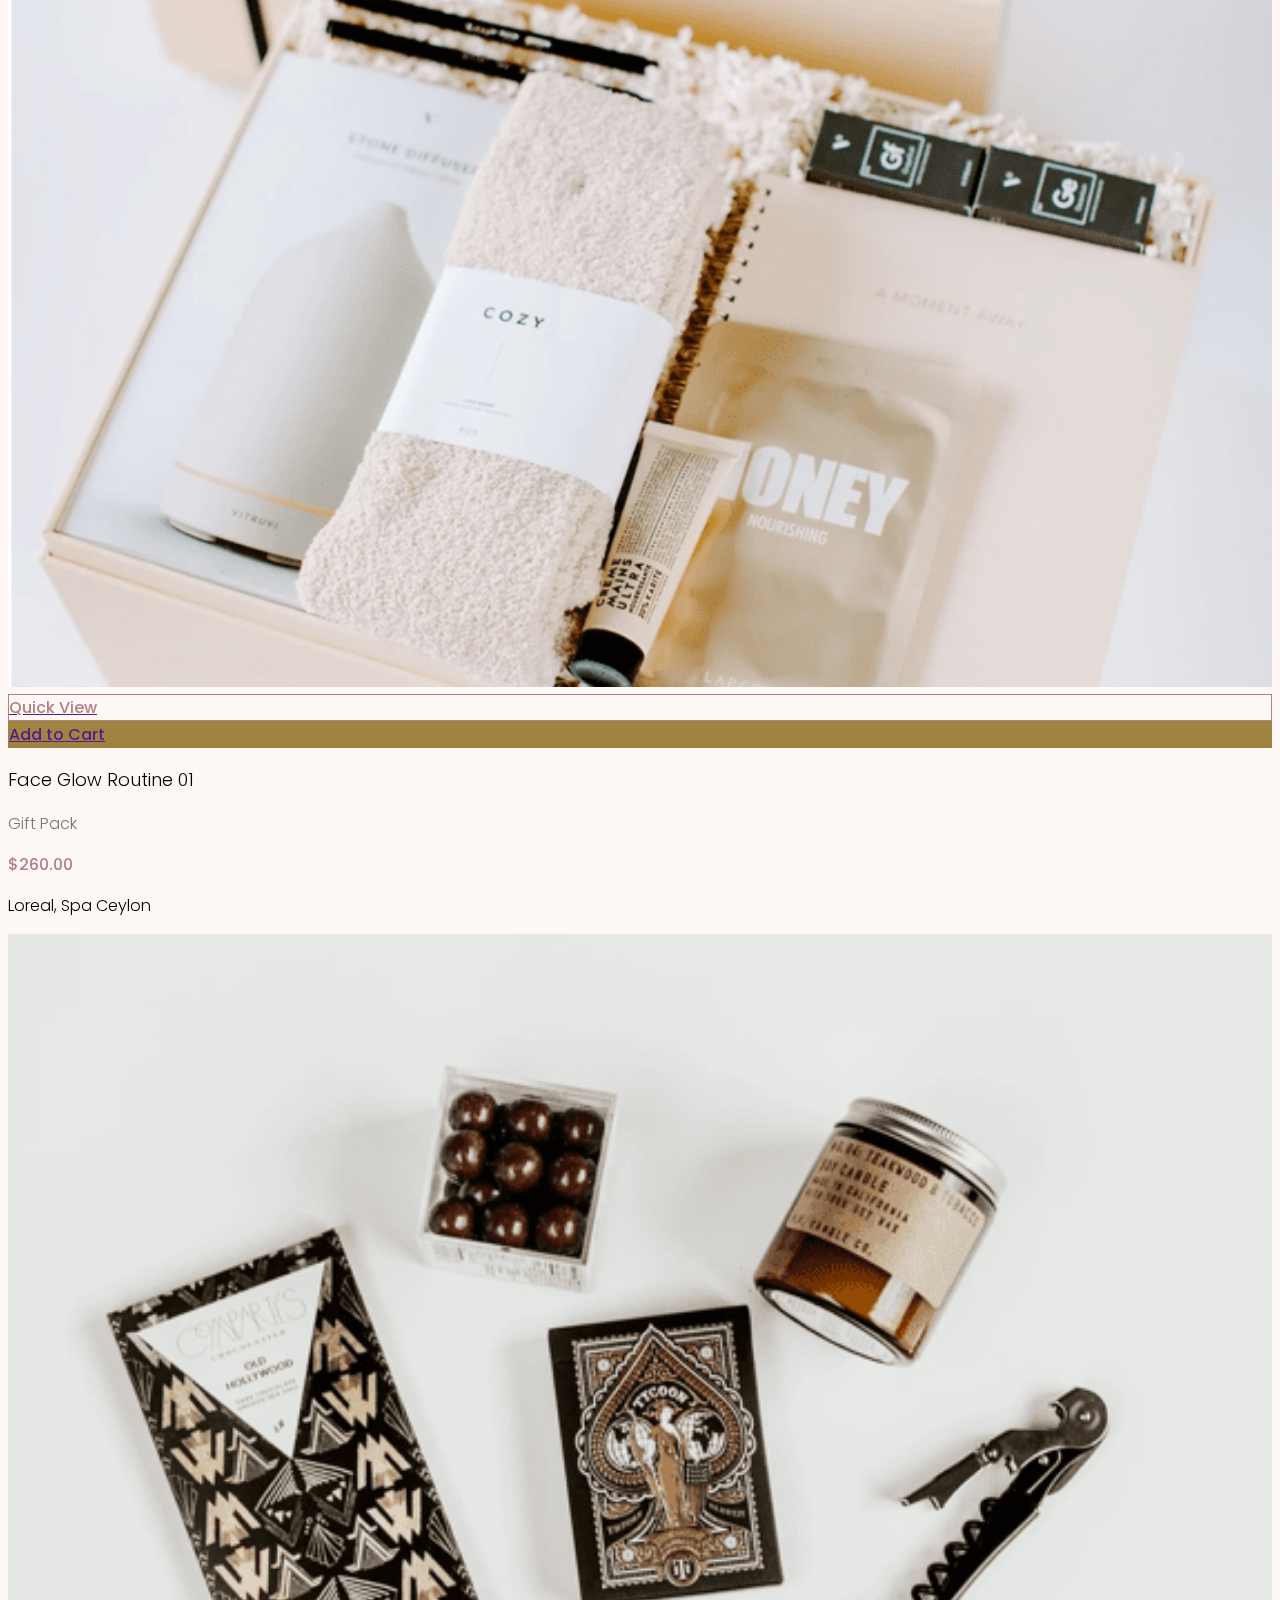
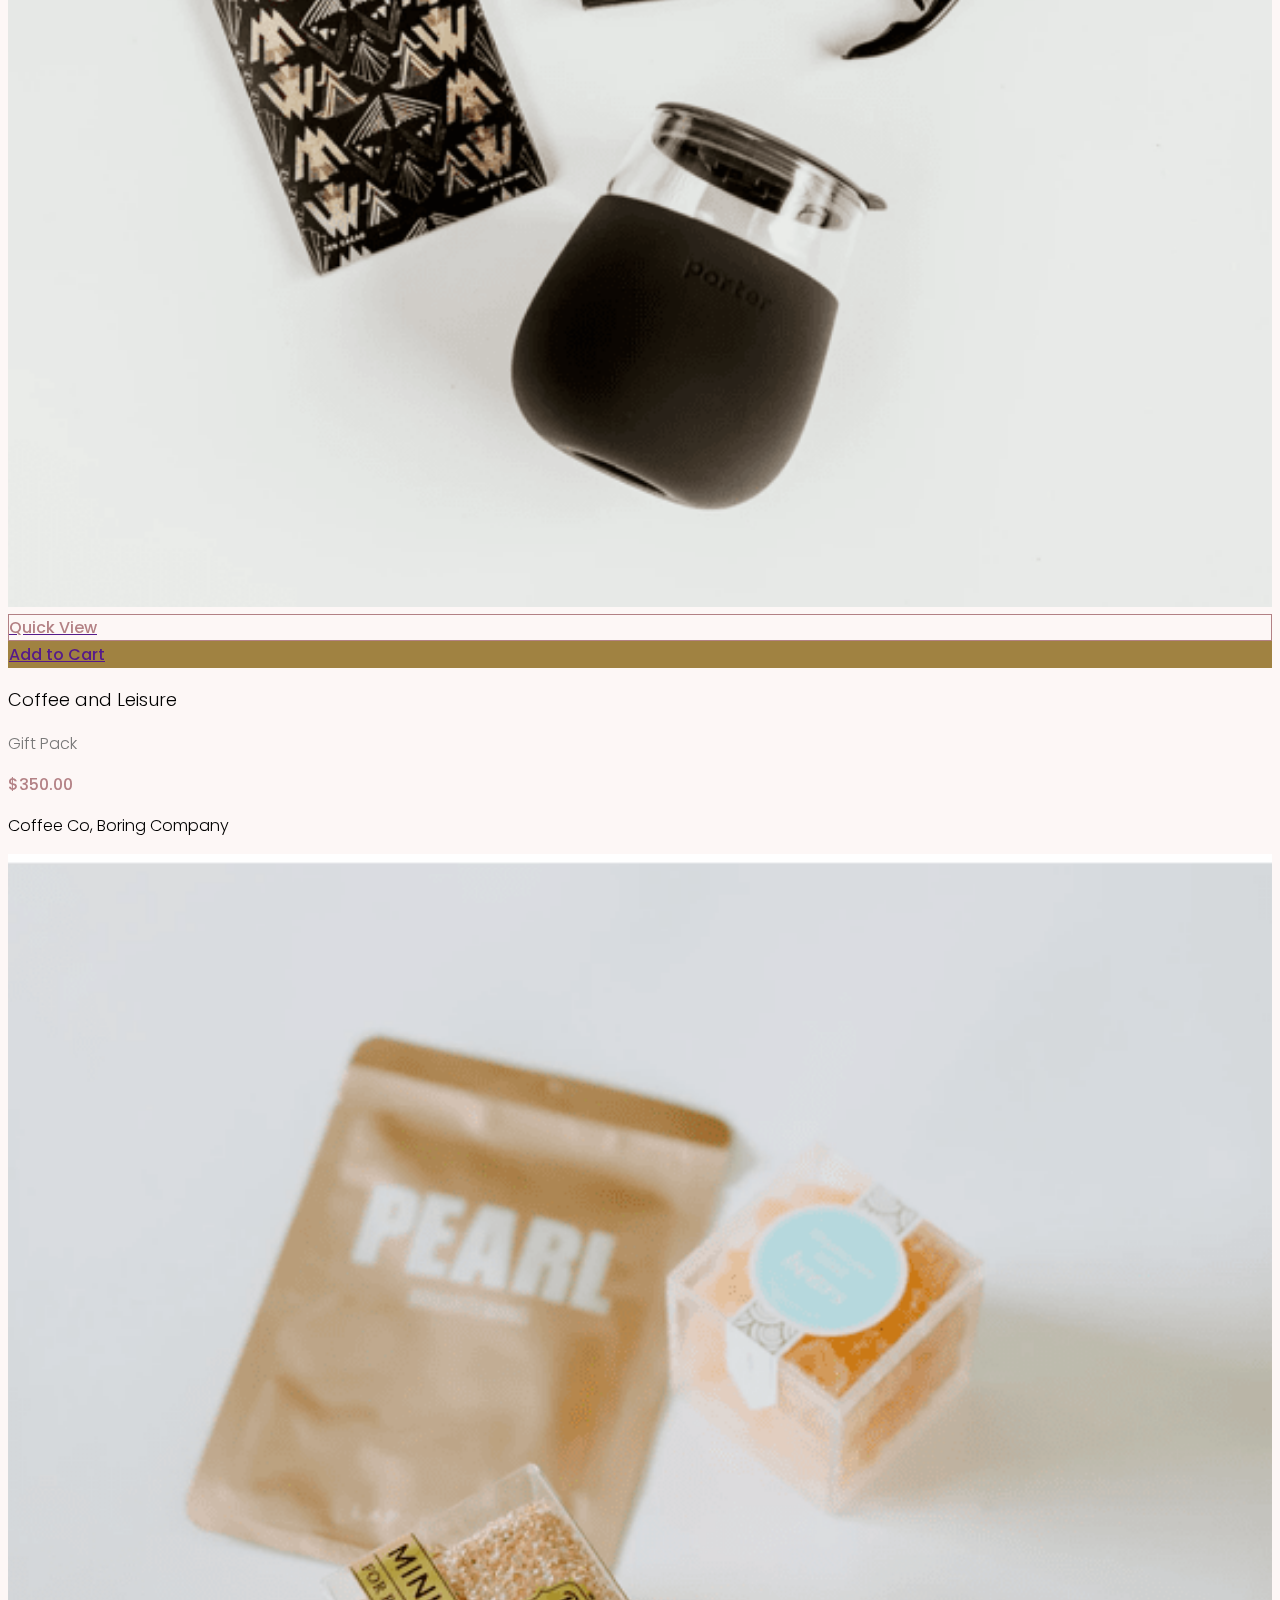
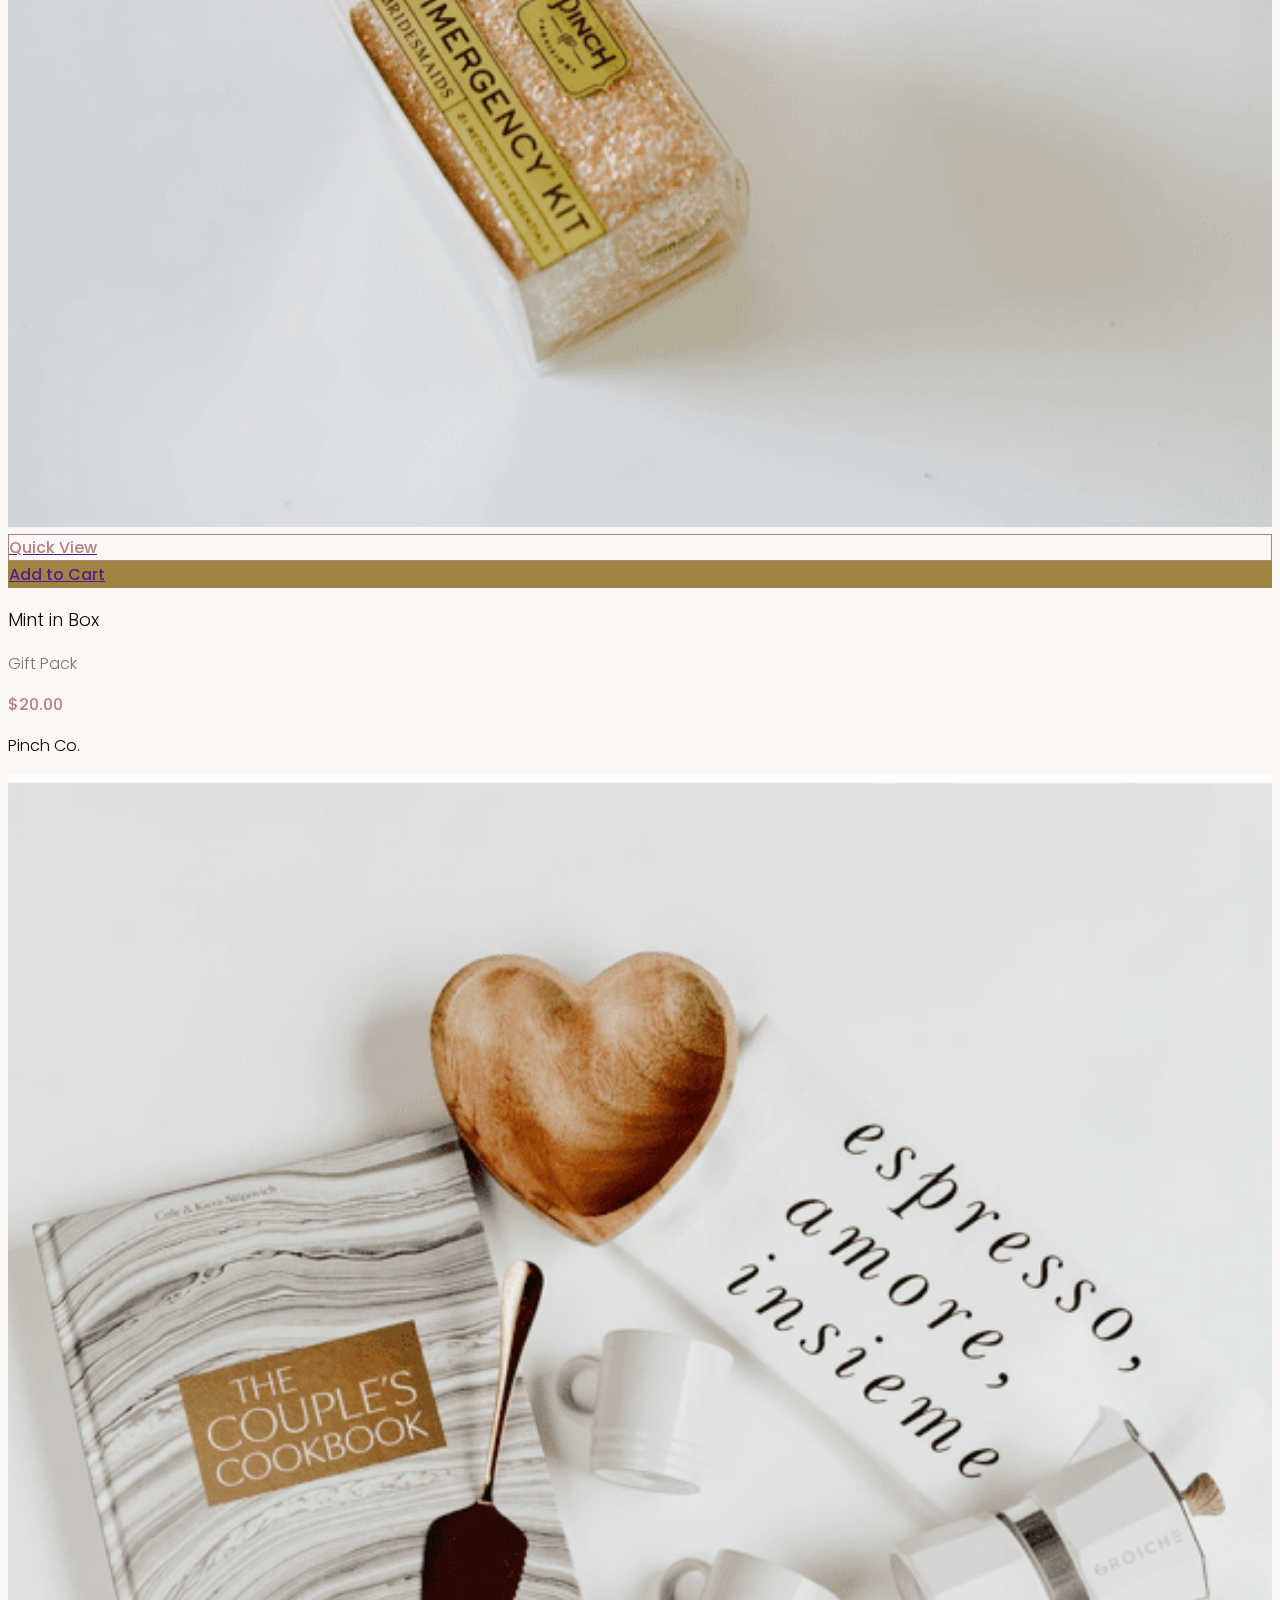
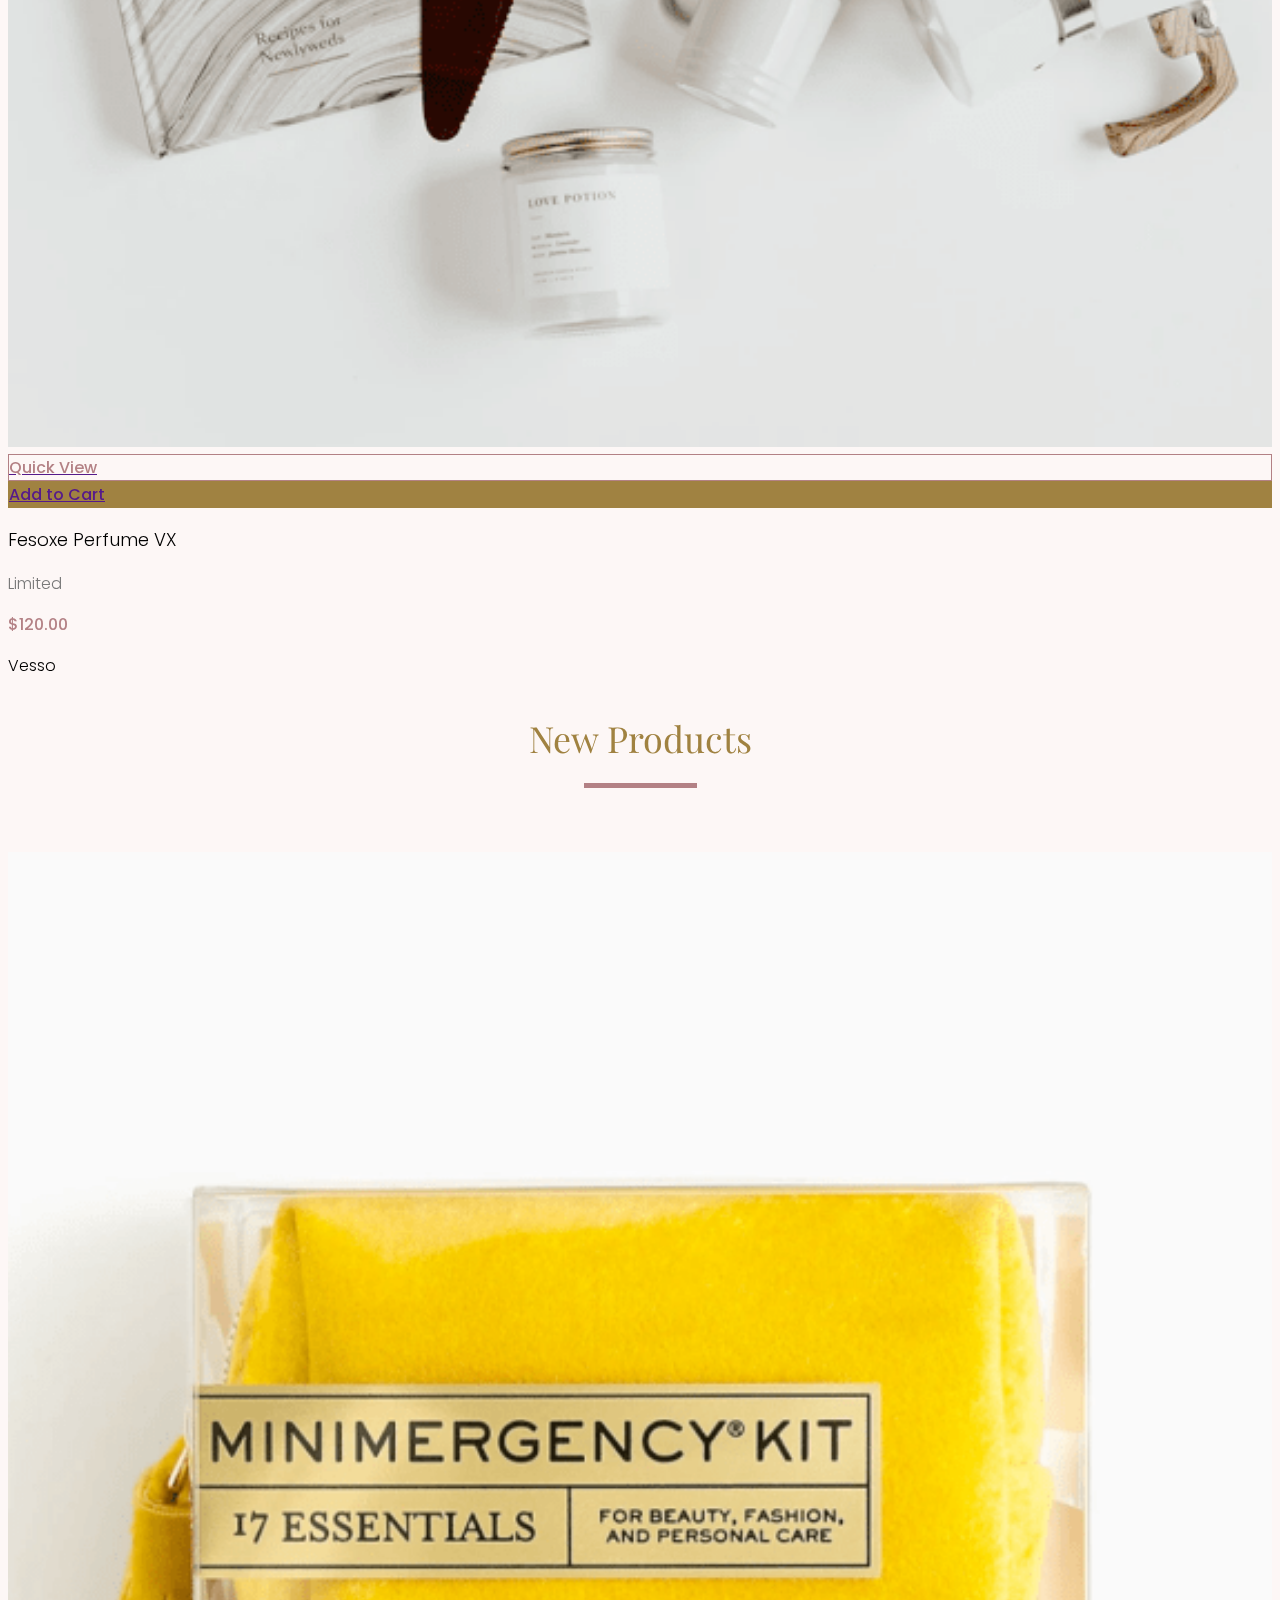
==== commit 1626407b: "update" ====
--- a/index.html
+++ b/index.html
@@ -180,7 +180,7 @@
         <p class="title">Brands Featured</p>
         <div class="row logo-row g-4 justify-content-center justify-content-md-between align-items-center">
             <div class="col-3 col-md-2 col-xl-auto">
-                <img src="./assets/images/bitmap@2x.png" alt="">
+                <img src="./assets/images/bath.png" alt="">
             </div>
             <div class="col-3 col-md-2 col-xl-auto">
                 <img src="./assets/images/logoipsum-logo-11.svg" alt="">
@@ -240,9 +240,9 @@
         <div class="row">
             <div class="elegance-image">
                 <img class="image" src="assets/images/19.png">
-                <div class="elegance-image2">
+                <!-- <div class="elegance-image2">
                     <img class="image" src="assets/images/9.png">
-                </div>
+                </div> -->
             </div>
         </div>
         <div class="row" style="margin-top:100px;">
@@ -644,8 +644,6 @@
     </section>
     <!-- section 8-->
 
-
-
     <!-- section 9 -->
     <section class="container pt-5">
         <p class="title">Testimonials</p>
@@ -653,124 +651,187 @@
     <!-- section 9 -->
 
     <!-- footer -->
-    <footer>
-        <div class="footer">
-            <div class="container">
-                <div class="row rhoda-heading">
-                    <!--footer heading-->
-                    <div class="col-md-12">
-                        <p class="mb-0 th-0 fs-2 text-white py-3 display-4">
-                            Rhoda
-                        </p>
-                    </div>
-                    <!-- footer heading -->
-                </div>
-
-                <div class="row" style="padding: 0px 0px 49px 0px;">
-                    <div class="col-md-3">
-                        <p class="footer-menu">Sri Lanka</p>
-                        <p class="text-reset">93, Thimbirigasyaya<br> Road, Colombo 05,<br>Sri Lanka </p>
-
-                        <li class="text-reset"><a class="text-reset" href="tel: +94 777672719"><br>+94 777672719</a>
-                        </li>
-                        <li class="text-reset"><a class="text-reset" href="tel: +94 777672343">+94 777672343</a>
-                        </li>
-                        </ul>
-                        <li class="footer-menu">Australia</li>
-                        <li class="text-reset">189, Adelaide <br>Terrace, East Perth,<br> Western Australia,<br>
-                            6004
-                        </li>
-                        <li class="text-reset"><a class="text-reset" href="tel: +61452 664 719"><br>+61452 664
-                                719</a>
-                        </li>
-
-                    </div>
-                    <div class="col-md-2">
-                        <p class="footer-menu">Menu</p>
-
-                        <li class="text-reset">Home</li>
-                        <li class="text-reset">About us</li>
-                        <li class="text-reset">Coroporate Gifting</li>
-                        <li class="text-reset">FAQs</li>
-                        <li class="text-reset">Contact us</li>
-                        <li class="text-reset">Shipping and Returns</li>
-
-                    </div>
-                    <div class="col-md-2">
-                        <p class="footer-menu">Shop</p>
-
-                        <li class="text-reset">For Her</li>
-                        <li class="text-reset">For Him </li>
-                        <li class="text-reset">For Them</li>
-                        <li class="text-reset">Newborn Baby</li>
-                        <li class="text-reset">Housewarming</li>
-                        <li class="text-reset">Thank You</li>
-                        <li class="text-reset">Get Well Soon</li>
-                        <li class="text-reset">Gourmet Food</li>
-                        <li class="text-reset">Mother’s Day</li>
-                        <li class="text-reset">Father’s Day</li>
-                        <li class="text-reset">Valentine’s Day</li>
-                        <li class="text-reset">Easter</li>
-                        <li class="text-reset">Christmas</li>
-
-                    </div>
-                    <div class="col-md-2">
-
-                        <p class="footer-menu">Wedding</p>
-                        <li class="text-reset">Bridal Party & Groomsmen </li>
-                        <li class="text-reset">Robes</li>
-                        <li class="text-reset">Wedding Gifts</li>
-
-                    </div>
-
-                    <div class="col-md-3">
-
-                        <p class="footer-menu">Newsletter</p>
-                        <li class="text-reset">
-                            <strong><input type="text" placeholder="Enter Your Email Address"
-                                    class="emailicon form-control">
-                            </strong>
-                            <hr class="hr">
-                        </li>
-
-                        <p class="footer-menu">Location</p>
-                        <div class="row">
-                            <li class="text-reset">
-                                <img class="" src="assets/images/loc2.svg" alt="">
-                                <strong>Sri Lanka</strong>
-                                <img class="" src="assets/images/drop.svg" alt="">
-                                <hr class="hr">
-                            </li>
-                        </div>
-
-                        <p class="footer-menu">Follow us</p>
-                        <div class="row">
-                            <div class="followus">
-                                <img class="dd" src="assets/images/fb.svg" alt="">
-                                <img class="dd" src="assets/images/twitter.svg" alt="">
-                                <img class="dd" src="assets/images/insta.svg" alt="">
-                                <img class="" src="assets/images/mail.svg" alt="">
+    <footer class="pb-5">
+        <div class="container">
+
+            <!--footer title -->
+            <div class="row py-5">
+                <div class="col">
+                    <p class="mb-0 lh-1 display-3 fs-2 text-white">Rhoda</p>
+                </div>
+            </div>
+            <!--footer title -->
+
+            <!-- footer section - 01 -->
+            <div class="row justify-content-between pb-3 gy-3">
+
+                <!-- col - 01 -->
+                <div class="col-md-9 col-xl-2 pe-xl-5 order-0">
+                    <div class="row gy-3 gx-4">
+                        <div class="col col-xl-12">
+                            <p class="footer-text mb-4">Sri Lanka</p>
+                            <p>93, Thimbirigasyaya Road, Colombo 05, Sri Lanka</p>
+                            <ul>
+                                <li><a href="tel:+94 777554719">+94 777554719</a></li>
+                                <li><a href="tel:+94 777672343">+94 777672343</a></li>
+                            </ul>
+                        </div>
+                        <div class="col col-xl-12">
+                            <p class="footer-text mb-4">Australia</p>
+                            <p>189, Adelaide Terrace, East Perth, Western Australia, 6004</p>
+                            <ul>
+                                <li><a href="tel:+61452 664 719">+61452 664 719</a></li>
+                            </ul>
+                        </div>
+                    </div>
+                </div>
+                <!--/ col - 01 -->
+
+                <!-- col - 02 -->
+                <div class="col-6 col-md-3 col-xl-auto order-2 order-md-1">
+                    <p class="footer-text mb-4">Menu</p>
+                    <ul>
+                        <li><a href="">Home</a></li>
+                        <li><a href="">About us</a></li>
+                        <li><a href="">Coroporate Gifting</a></li>
+                        <li><a href="">FAQs</a></li>
+                        <li><a href="">Contact us</a></li>
+                        <li><a href="">Shipping and Returns</a></li>
+                    </ul>
+                </div>
+                <!--/ col - 02 -->
+
+                <!-- col - 03 -->
+                <div class="col-6 col-md-auto order-1">
+                    <p class="footer-text mb-4">Shop</p>
+                    <ul>
+                        <li><a href="">For Her</a></li>
+                        <li><a href="">For Him </a></li>
+                        <li><a href="">For Them</a></li>
+                        <li><a href="">Newborn Baby</a></li>
+                        <li><a href="">Thank You</a></li>
+                        <li><a href="">Get Well Soon</a></li>
+                        <li><a href="">Gourmet Food </a></li>
+                        <li><a href="">Hampers</a></li>
+                        <li><a href="">Mother’s Day</a></li>
+                        <li><a href="">Father’s Day</a></li>
+                        <li><a href="">Valentine’s Day</a></li>
+                        <li><a href="">Easter</a></li>
+                        <li><a href="">Christmas</a></li>
+                    </ul>
+                </div>
+                <!--/ col - 03 -->
+
+                <!--/ col - 04 -->
+                <div class="col-auto order-3">
+                    <ul>
+                        <p class="footer-text mb-4">Wedding</p>
+                        <li><a href="">Bridal Party & Groomsmen</a></li>
+                        <li><a href="">Robes </a></li>
+                        <li><a href="">Wedding Gifts</a></li>
+                    </ul>
+                </div>
+                <!--/ col - 04 -->
+
+                <!-- col - 05 -->
+                <div class="col-md-5 col-xl-3 order-4">
+                    <div class="row">
+                        <div class="col-12 mb-5">
+                            <p class="footer-text mb-4">NewsLetters</p>
+                            <div class="input-group border-bottom border-2 border-light pb-1">
+                                <span class="input-group-text ps-0" id="email">
+                                    <img src="assets/images/mail2.svg" alt="message image">
+                                </span>
+                                <input type="email" class="form-control" placeholder="Enter Your Email Address"
+                                    aria-label="email" aria-describedby="basic-addon1">
                             </div>
                         </div>
-                    </div>
-                </div>
-
-                <div class="row">
-                    <!-- <hr> -->
-                    <hr class="">
-                    <div class="col-md-10">
-                        <img class="img-responsive" src="" alt="">
-                    </div>
-                    <div class="col-md-2">
-                        <p class="text-reset">Rhoda Co. 2021</p>
-                    </div>
-                </div>
-                <div class="row">
-                    <hr class="">
-                    <li class="text-reset">Powered by<br> BigCommerce</li>
-                </div>
-
-            </div>
+                        <div class="col-12 mb-5">
+                            <p class="footer-text mb-4">Location</p>
+                            <div class="input-group border-bottom border-2 border-light pb-1">
+                                <label class="input-group-text ps-0" for="location-select">
+                                    <img src="assets/images/loc2.svg" alt="location image">
+                                </label>
+                                <select class="form-select" id="location-select">
+                                    <option selected>Sri Lanka</option>
+                                    <option value="1">India</option>
+                                    <option value="2">uganda</option>
+                                    <option value="3">Newzeland</option>
+                                    <option value="3">Afganisthan</option>
+                                </select>
+                            </div>
+                        </div>
+                        <div class="col-12">
+                            <p class="footer-text mb-4 ">Follow us</p>
+                            <div class="row gx-2">
+                                <div class="col-auto">
+                                    <a href="">
+                                        <img class="col-xl-auto me-2" src="assets/images/fb.svg" alt="">
+                                    </a>
+                                </div>
+                                <div class="col-auto">
+                                    <a href="">
+                                        <img class="col-xl-auto me-2" src="assets/images/insta.svg" alt="">
+                                    </a>
+                                </div>
+                                <div class="col-auto">
+                                    <a href="">
+                                        <img class="col-xl-auto me-2" src="assets/images/twitter.svg" alt="">
+                                    </a>
+                                </div>
+                                <div class="col-auto">
+                                    <a href="">
+                                        <img class="col-xl-auto me-2" src="assets/images/mail.svg" alt="">
+                                    </a>
+                                </div>
+                            </div>
+                        </div>
+                    </div>
+                </div>
+                <!--/ col - 05 -->
+
+            </div>
+            <!--/ footer section - 01 -->
+
+            <hr>
+
+            <!-- footer section - 02 -->
+            <div class="row py-2 py-md-3 gy-3 align-items-center">
+                <div class="col-md">
+                    <div class="row">
+                        <div class="col-auto">
+                            <img src="assets/images/fb.svg" alt="">
+                        </div>
+                        <div class="col-auto">
+                            <img src="assets/images/fb.svg" alt="">
+                        </div>
+                        <div class="col-auto">
+                            <img src="assets/images/fb.svg" alt="">
+                        </div>
+                        <div class="col-auto">
+                            <img src="assets/images/fb.svg" alt="">
+                        </div>
+                        <div class="col-auto">
+                            <img src="assets/images/fb.svg" alt="">
+                        </div>
+                    </div>
+                </div>
+                <div class="col-auto">
+                    <p class="mb-0">Rhoda Co. 2021</p>
+                </div>
+            </div>
+            <!--/ footer section - 02 -->
+
+            <hr>
+
+            <!-- footer section - 03 -->
+            <div class="row mt-4 mt-md-0">
+                <div class="col">
+                    <p>Powered by <br> BigCommerce</p>
+                </div>
+            </div>
+            <!--/ footer section - 03 -->
+        </div>
     </footer>
 
 </body>
--- a/assets/css/main.css
+++ b/assets/css/main.css
@@ -57,12 +57,23 @@
 .fw-200{
   font-weight: 200;
 }
+
+/* ====logos=== */
+
 .logos-img {
   max-width: 92px;
   max-height: 99px;
   object-fit: contain;
   mix-blend-mode: multiply;
 }
+
+.logo-row img{
+  width: 100%;
+  max-width: 100px;
+  mix-blend-mode: multiply;
+}
+
+/* =====titles==== */
 
 .title{
   font-size: clamp(29px, 3vw, 36px);
@@ -81,17 +92,11 @@
   background-color: var(--dark-rose);
 }
 
-.logo-row img{
-  width: 100%;
-  max-width: 100px;
-  mix-blend-mode: multiply;
-}
-
 .image{
   width: 100%;
   height: 100%;
   object-fit: cover;
-  /* margin-top: 94px; */
+ 
 }
 .image-Elegance-Super{
   width: 100%;
@@ -194,7 +199,7 @@
   font-weight: 300;
   color: #000;}
 
-  /* Elegance Super Curated */
+  /*==== Elegance Super Curated===== */
 
 
 @media (min-width: 1400px) and (max-width: 1900px){
@@ -209,69 +214,10 @@
  } 
 }
 
-/* ================footer================== */
-
-.footer{
-  background-color: #b38185;
-}
-
-.rhoda-heading{
-  padding: 38px 50px 39px 0px;
-  font-family: var(--poppins-font);
-  font-size: 34px;
-  letter-spacing: normal;
-  color: #fff; 
-}
-
-.rect-1{
-  background-color: #b38185;
-}
-
-.footer-menu{
-  font-weight: 500;
-  font-family: var(--poppins-font);
-  font-size: 17px;
-  color: #fff;
-  list-style: none; 
-  padding: 19px 0px;
-}
-
-.text-reset{
-  font-size: 16px;
-  margin: 5px ;
-  font-family: var(--poppins-font);
-  font-size: 14px;
-  font-weight: 300;
-  color: #fff !important;
-  text-decoration: none;
-  list-style: none;
-}
-
 
 .dd{
   padding: 0 16px 0 0 ;
 }
-
-/* ==================hr tag============= */
-
-.hr{
-  color: #fff;
-  margin: 10px ;
-  
-}
-
-.emailicon {
-  padding-left: 25px;
-  background: url("mail2.svg") no-repeat left;
-  background-size: 20px;
-  border: 0px solid;
-}
-
-
-
-
-
-
 
 .elegance-image {
   width: 100%;
@@ -281,9 +227,58 @@
 }
 
 .elegance-image2 {
-  /* padding: 0px 0px 94px 177px; */
   position: absolute;
   top: 20%;
   left: 39%;
-  /* transform: translate(-50%, -50%); */
-}+}
+   /*--footer-- */
+
+  footer{
+    background-color: #b38185;
+  }
+  
+  footer p,
+  footer a,
+  footer input,
+  footer select ,
+  footer input::placeholder  {
+    color: #ffffff !important;
+    font-weight: 200 !important;
+    text-decoration: none;
+    font-size: 14px !important;
+  }
+  
+  footer ul{
+    list-style-type: none;
+    padding: 0;
+  }
+  
+  .footer-text{
+    font-family: var(--popins-font);
+    font-size: 17px !important;
+    font-weight: 500 !important;
+    color: white;
+  }
+  
+  footer .input-group-text,
+  footer input,
+  footer select{
+    border: 0 !important;
+    background-color: transparent !important;
+  }
+  
+  .form-control:focus,
+  .form-select:focus{
+    box-shadow: none;
+  }
+  
+  footer select{
+    background-image: url(../images/drop.svg) !important;
+    max-width: 200px;
+  }
+  
+  footer hr {
+    color: var(--border-color);
+    border-width: 0.3px;
+    opacity: .5;
+  }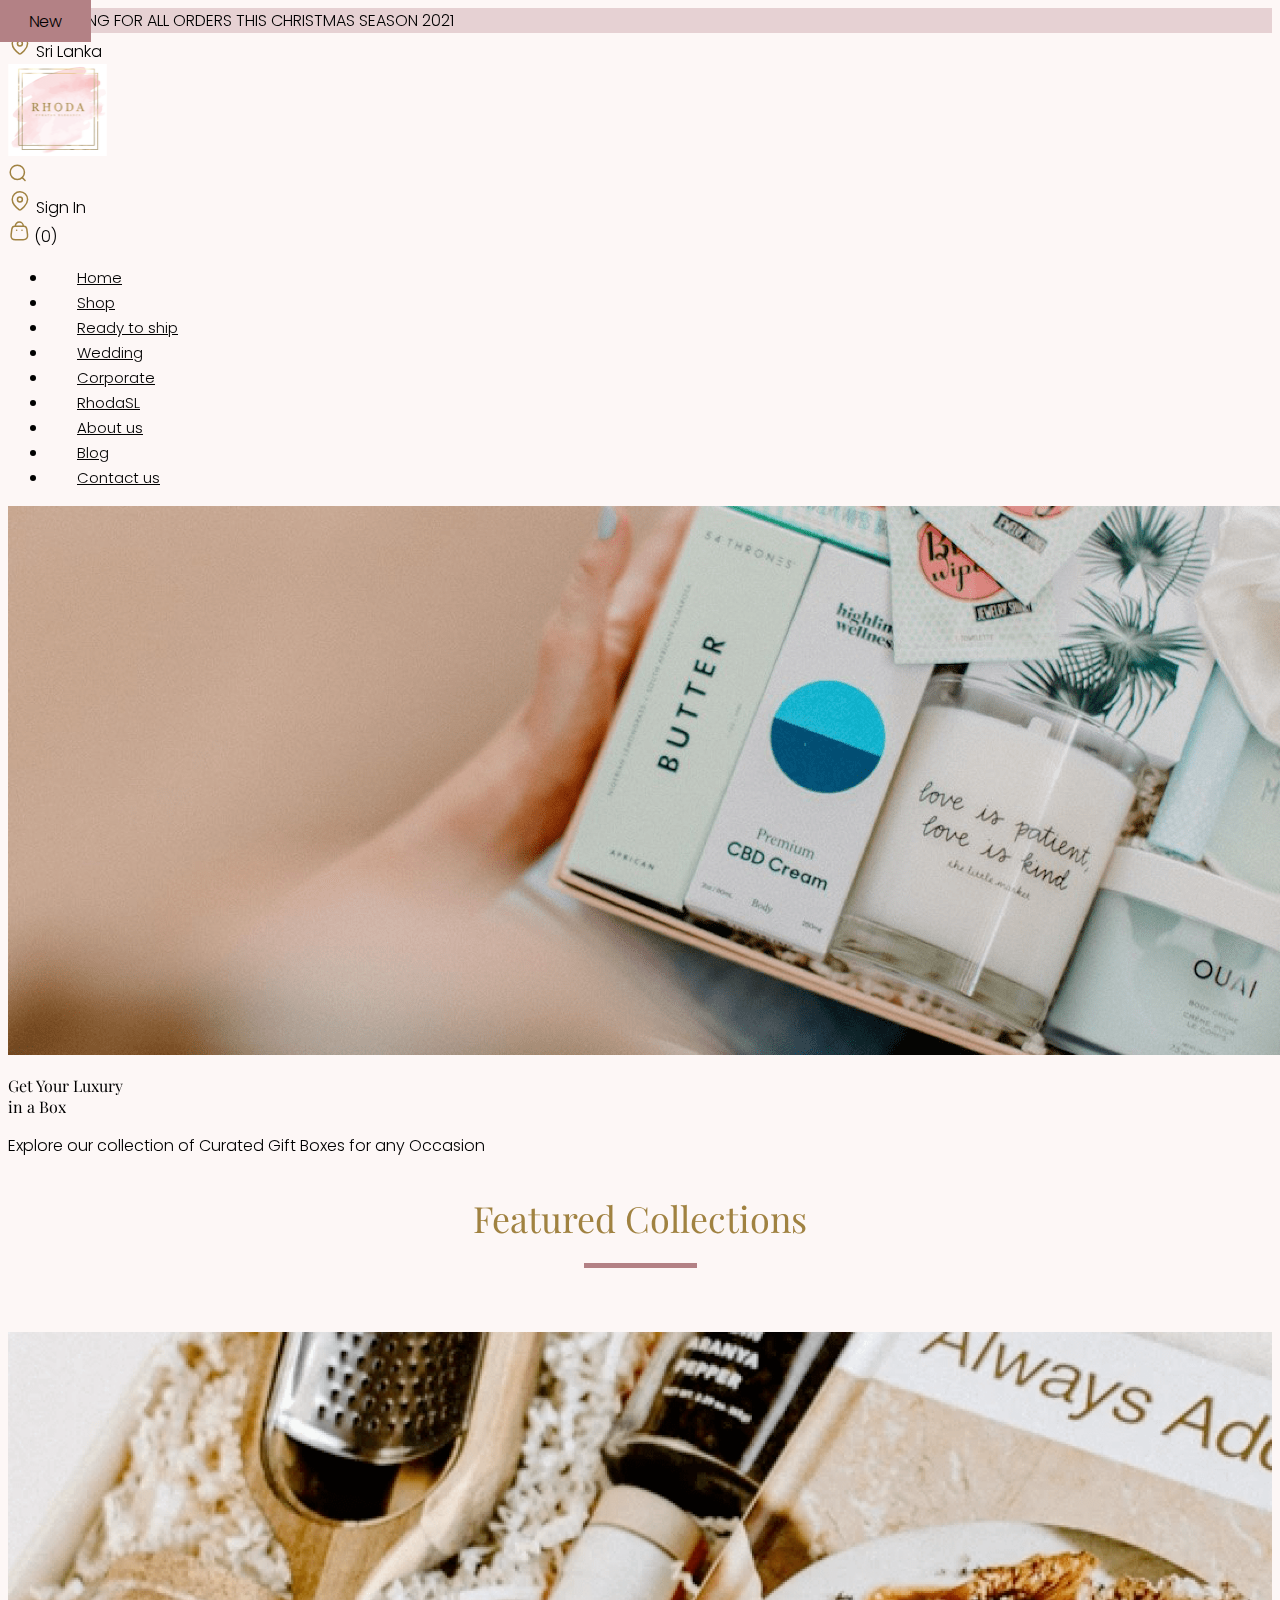
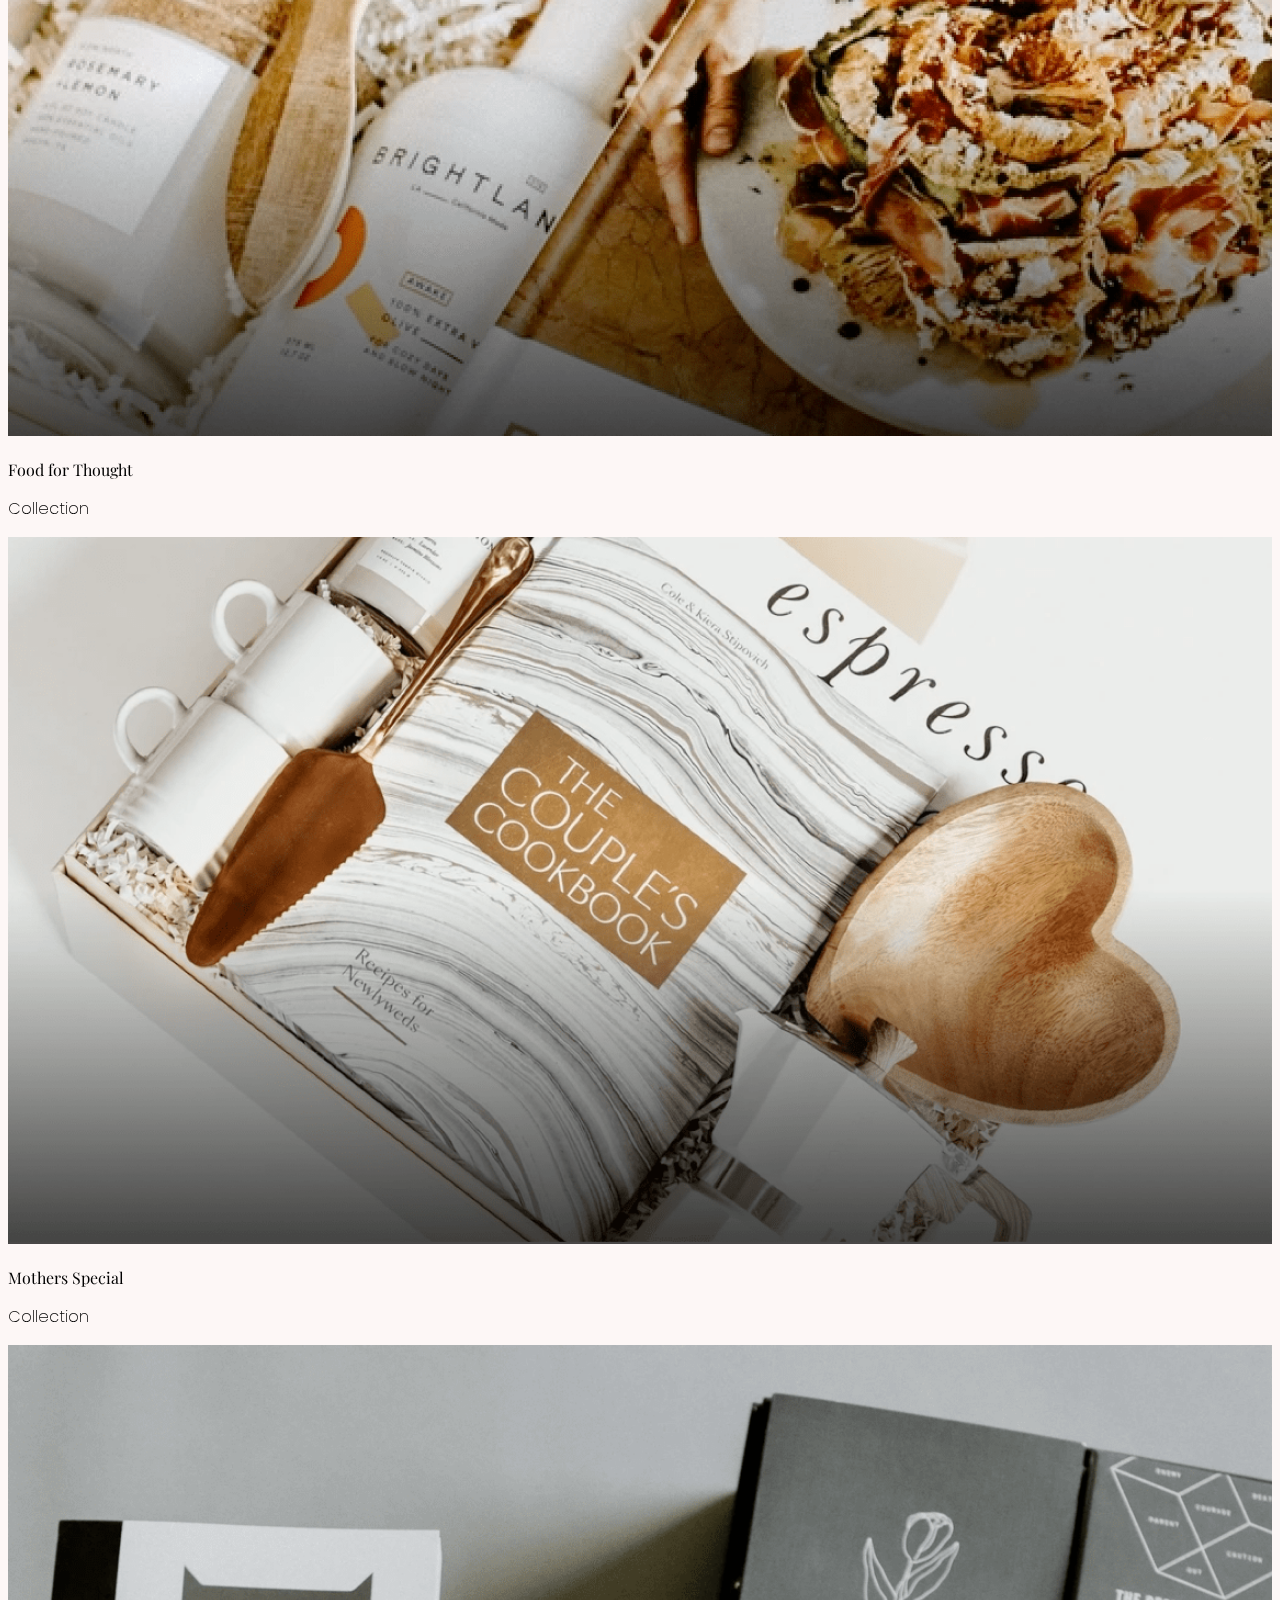
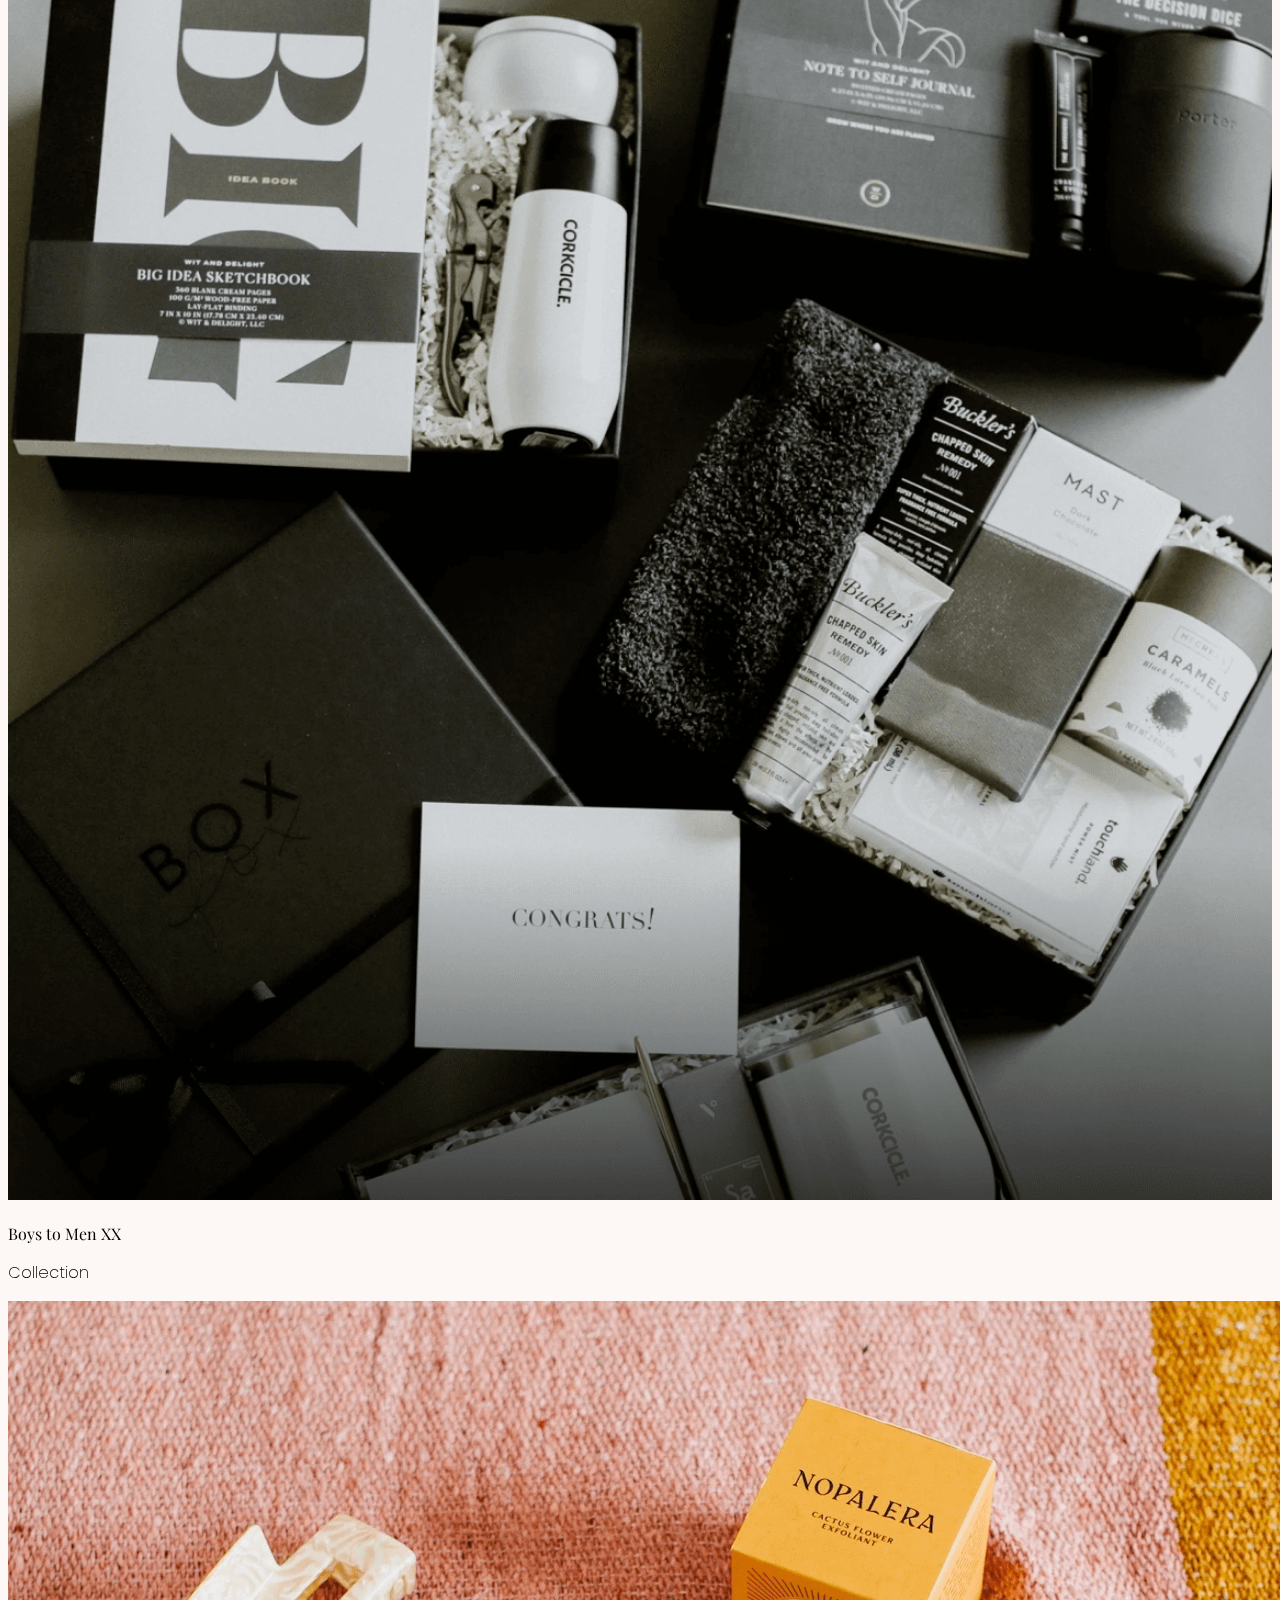
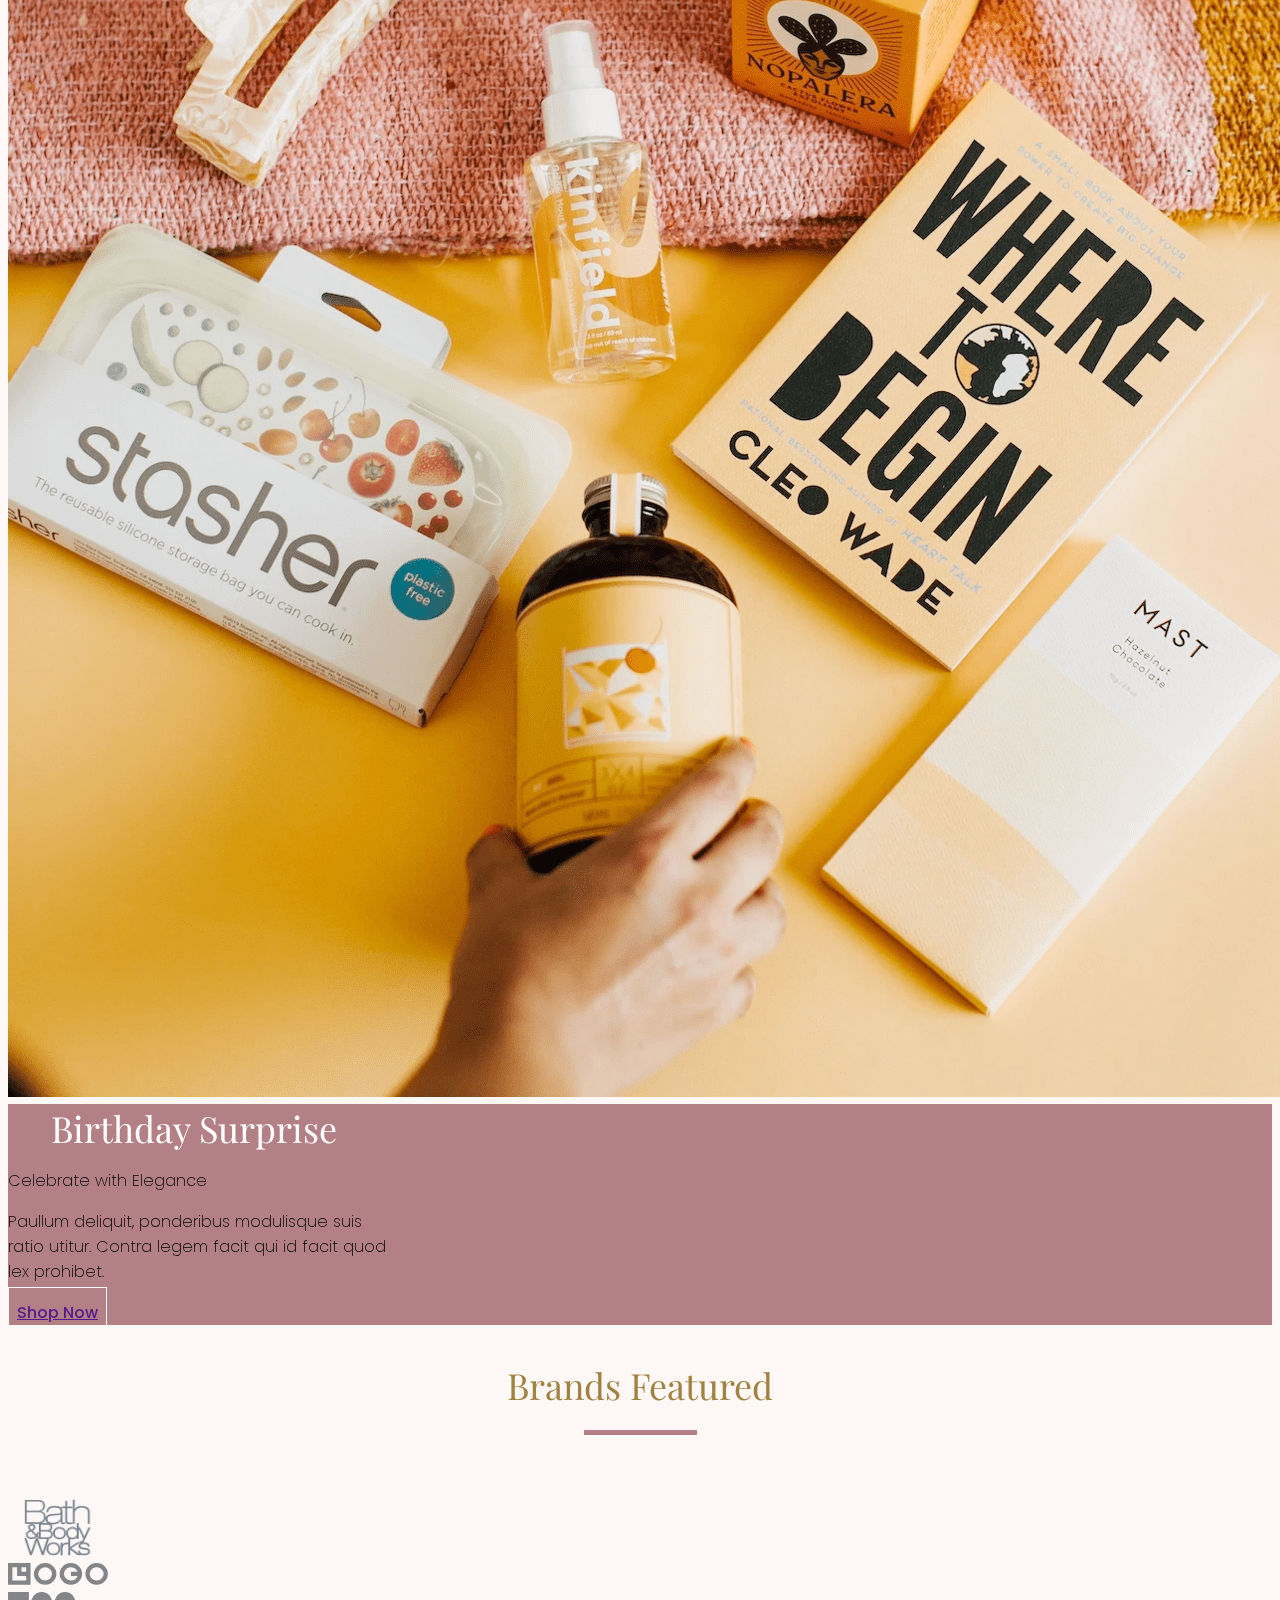
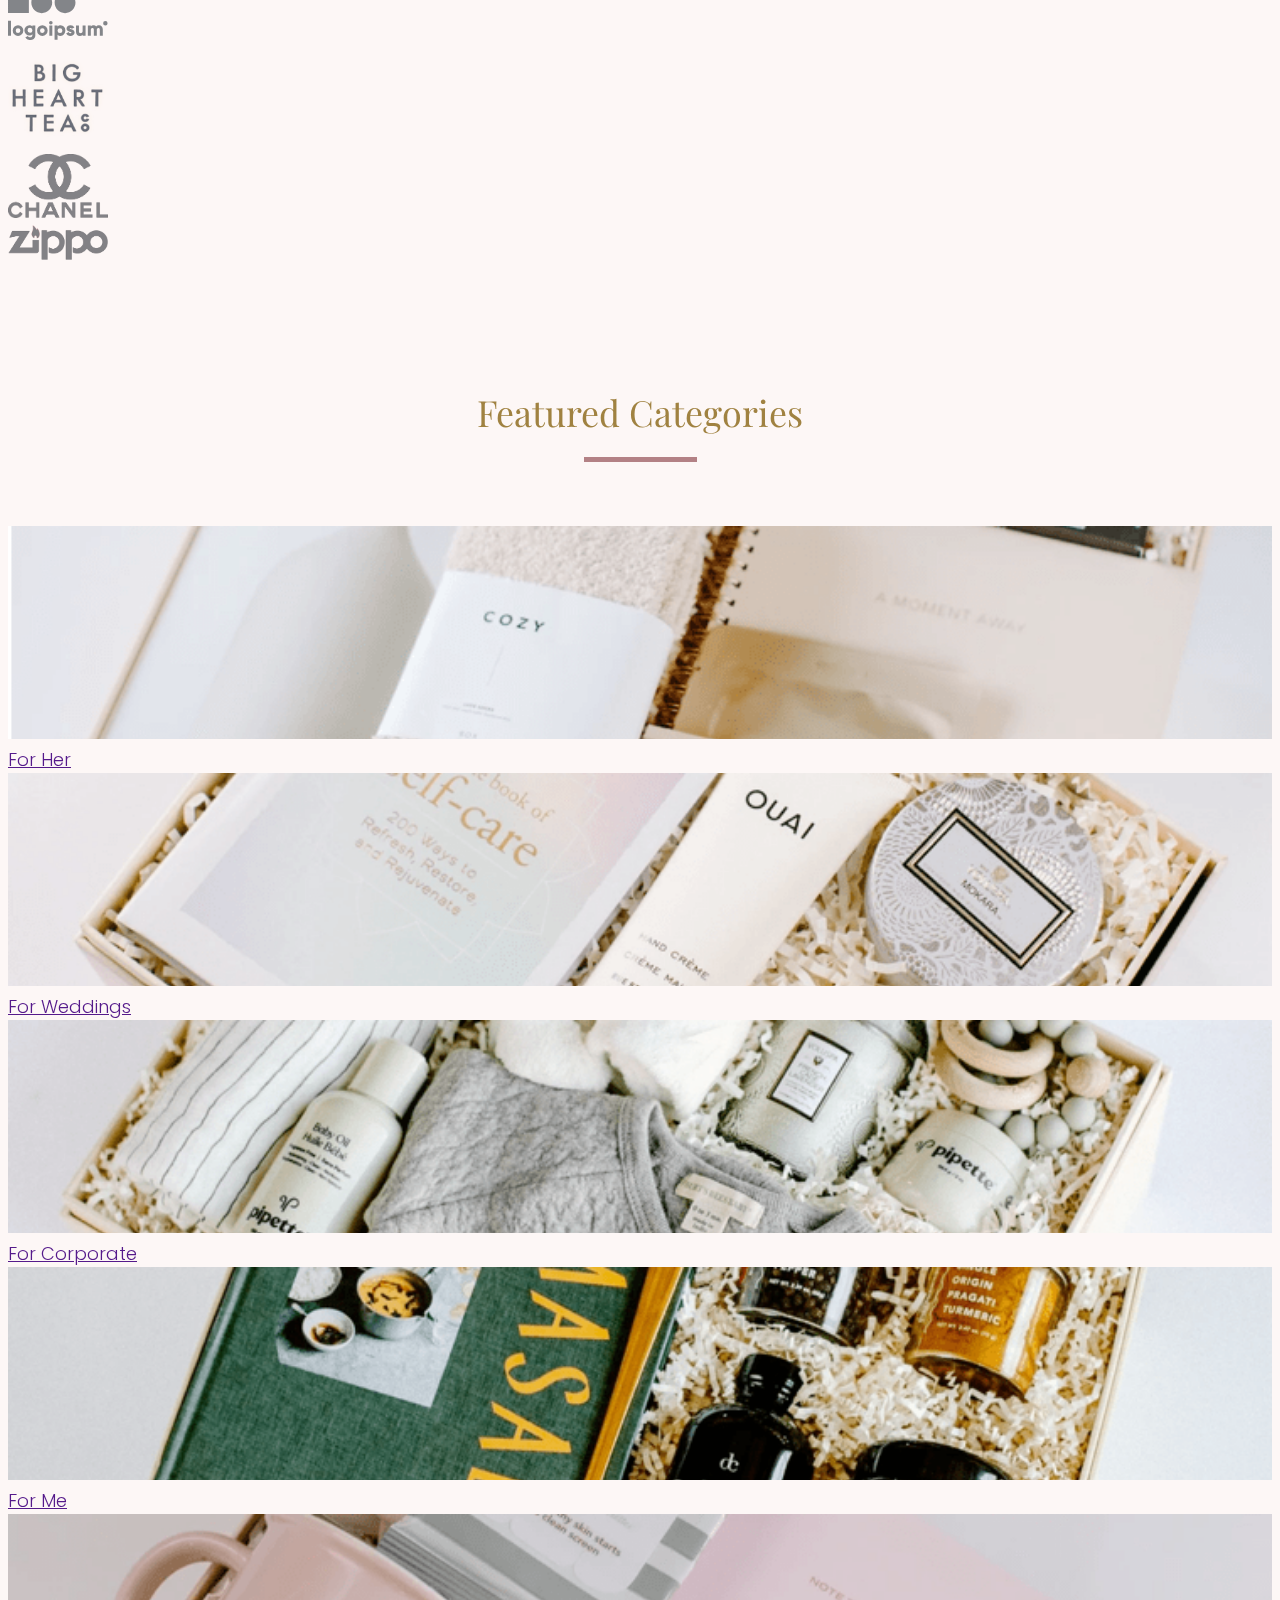
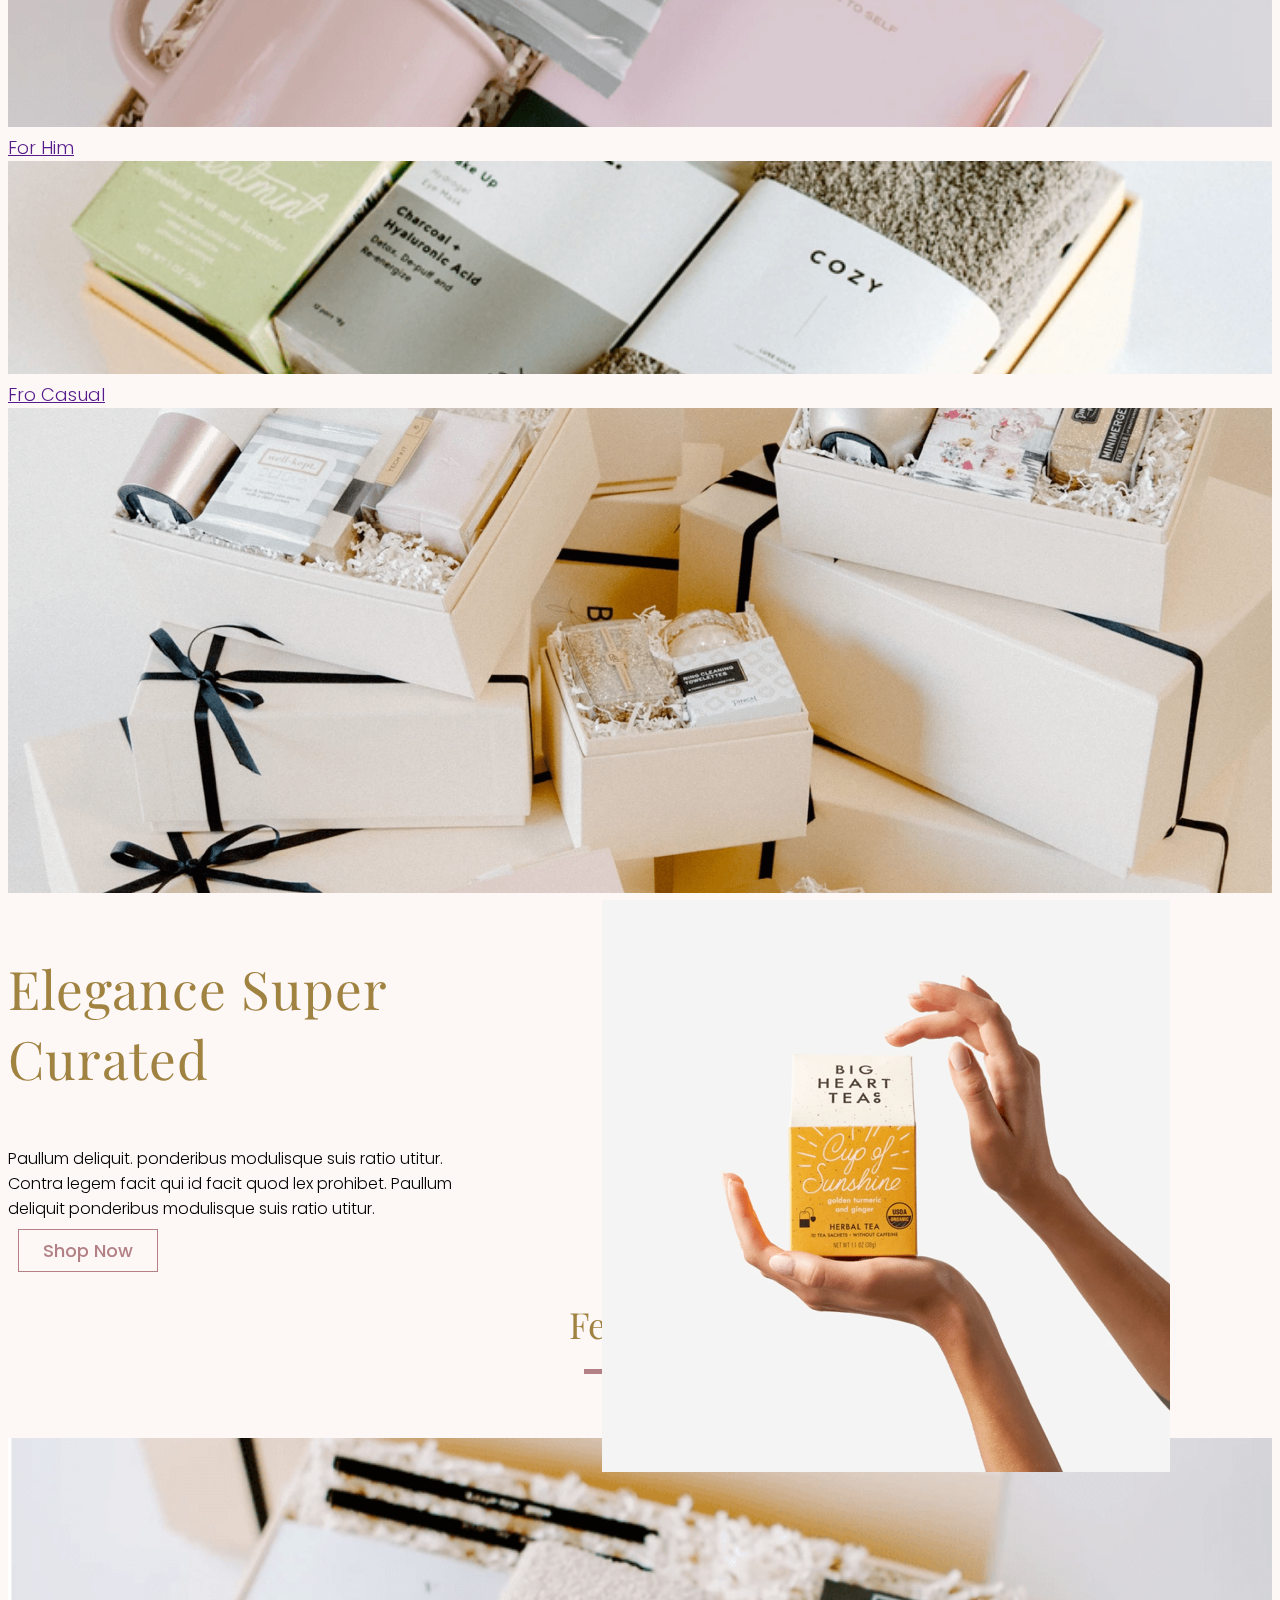
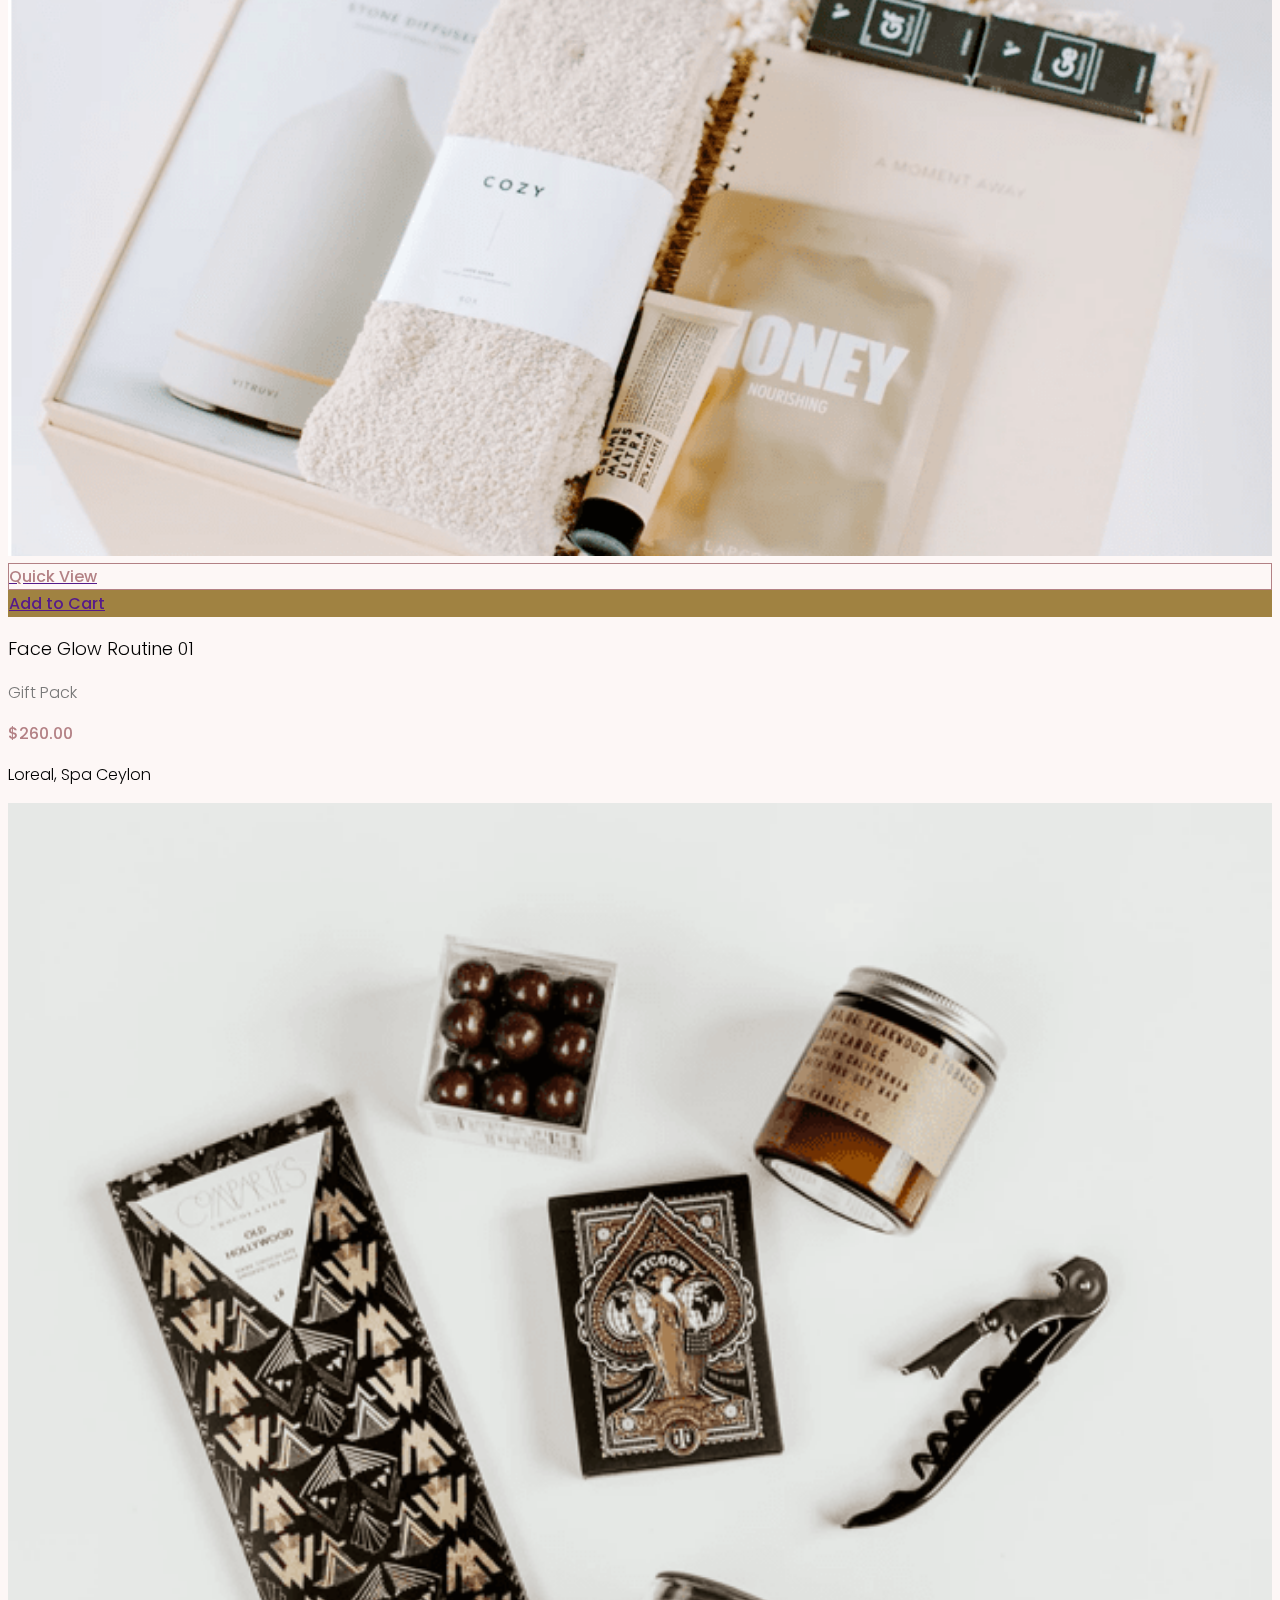
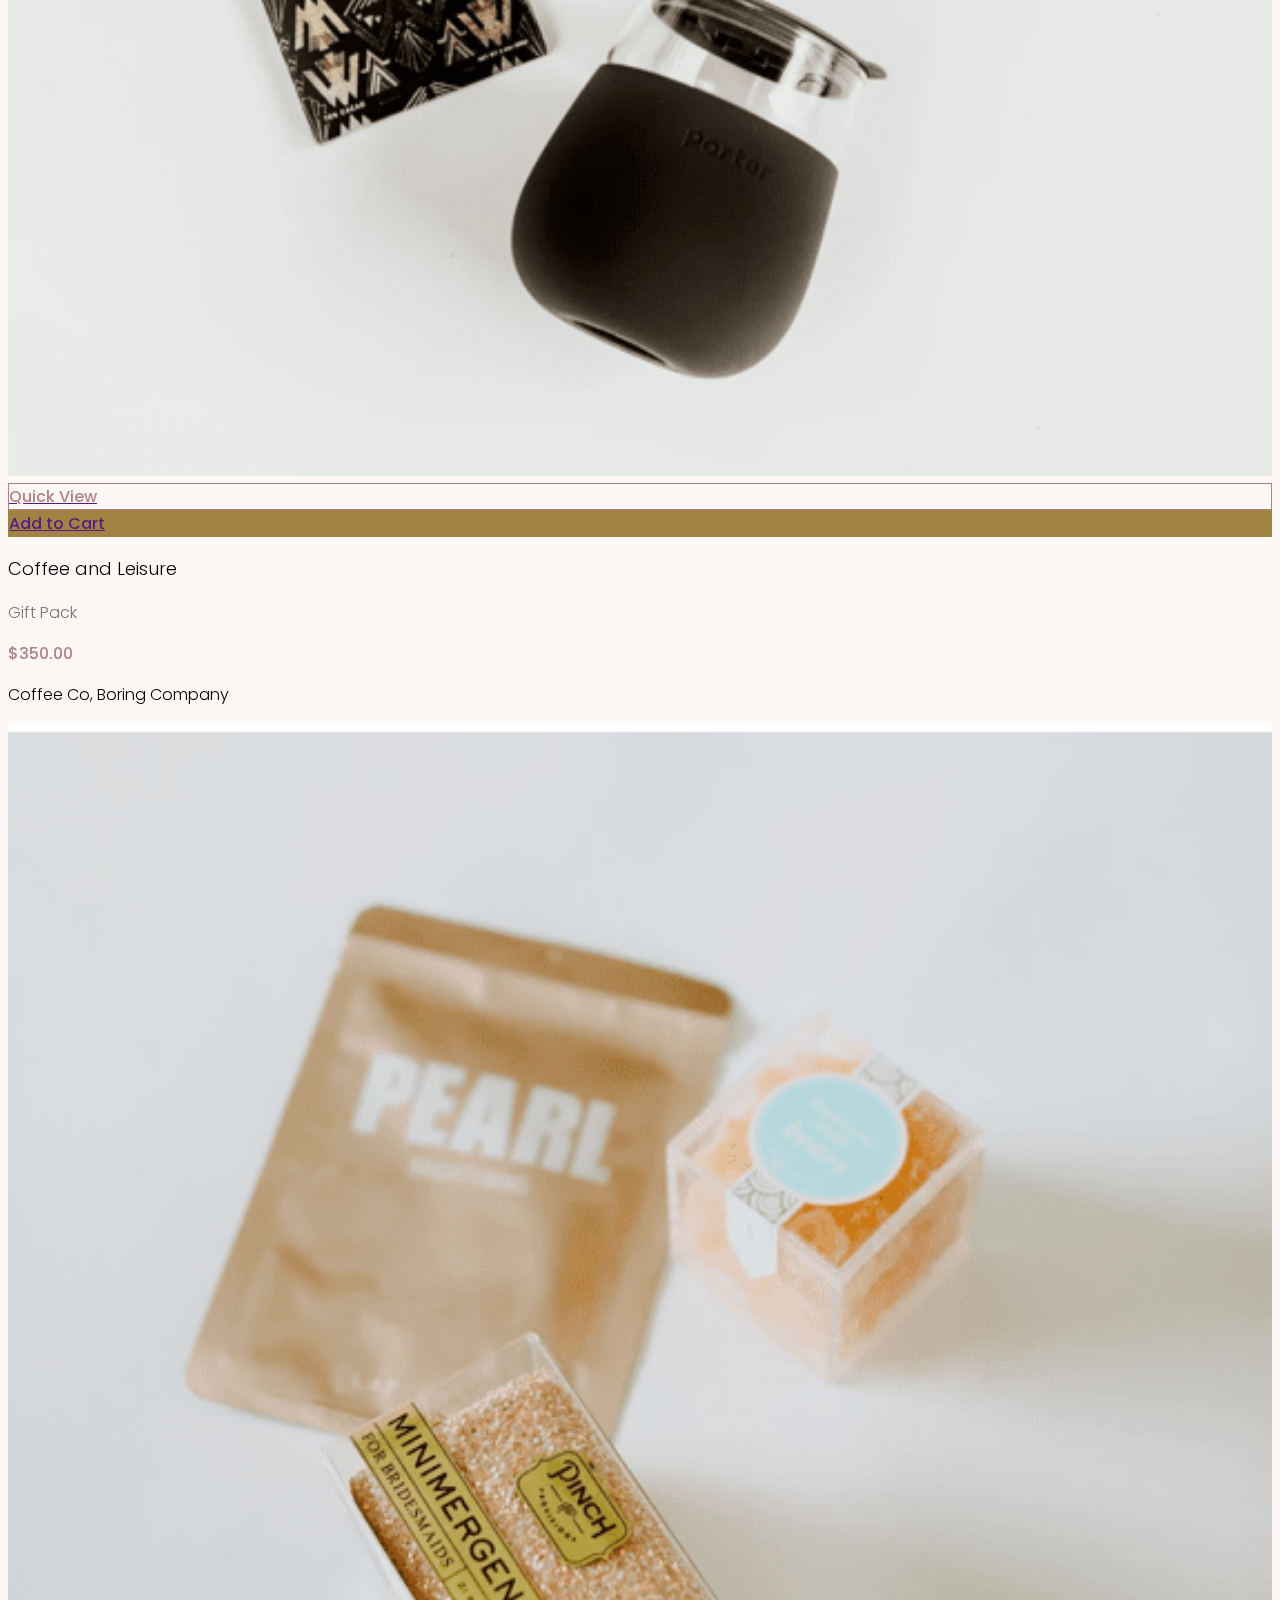
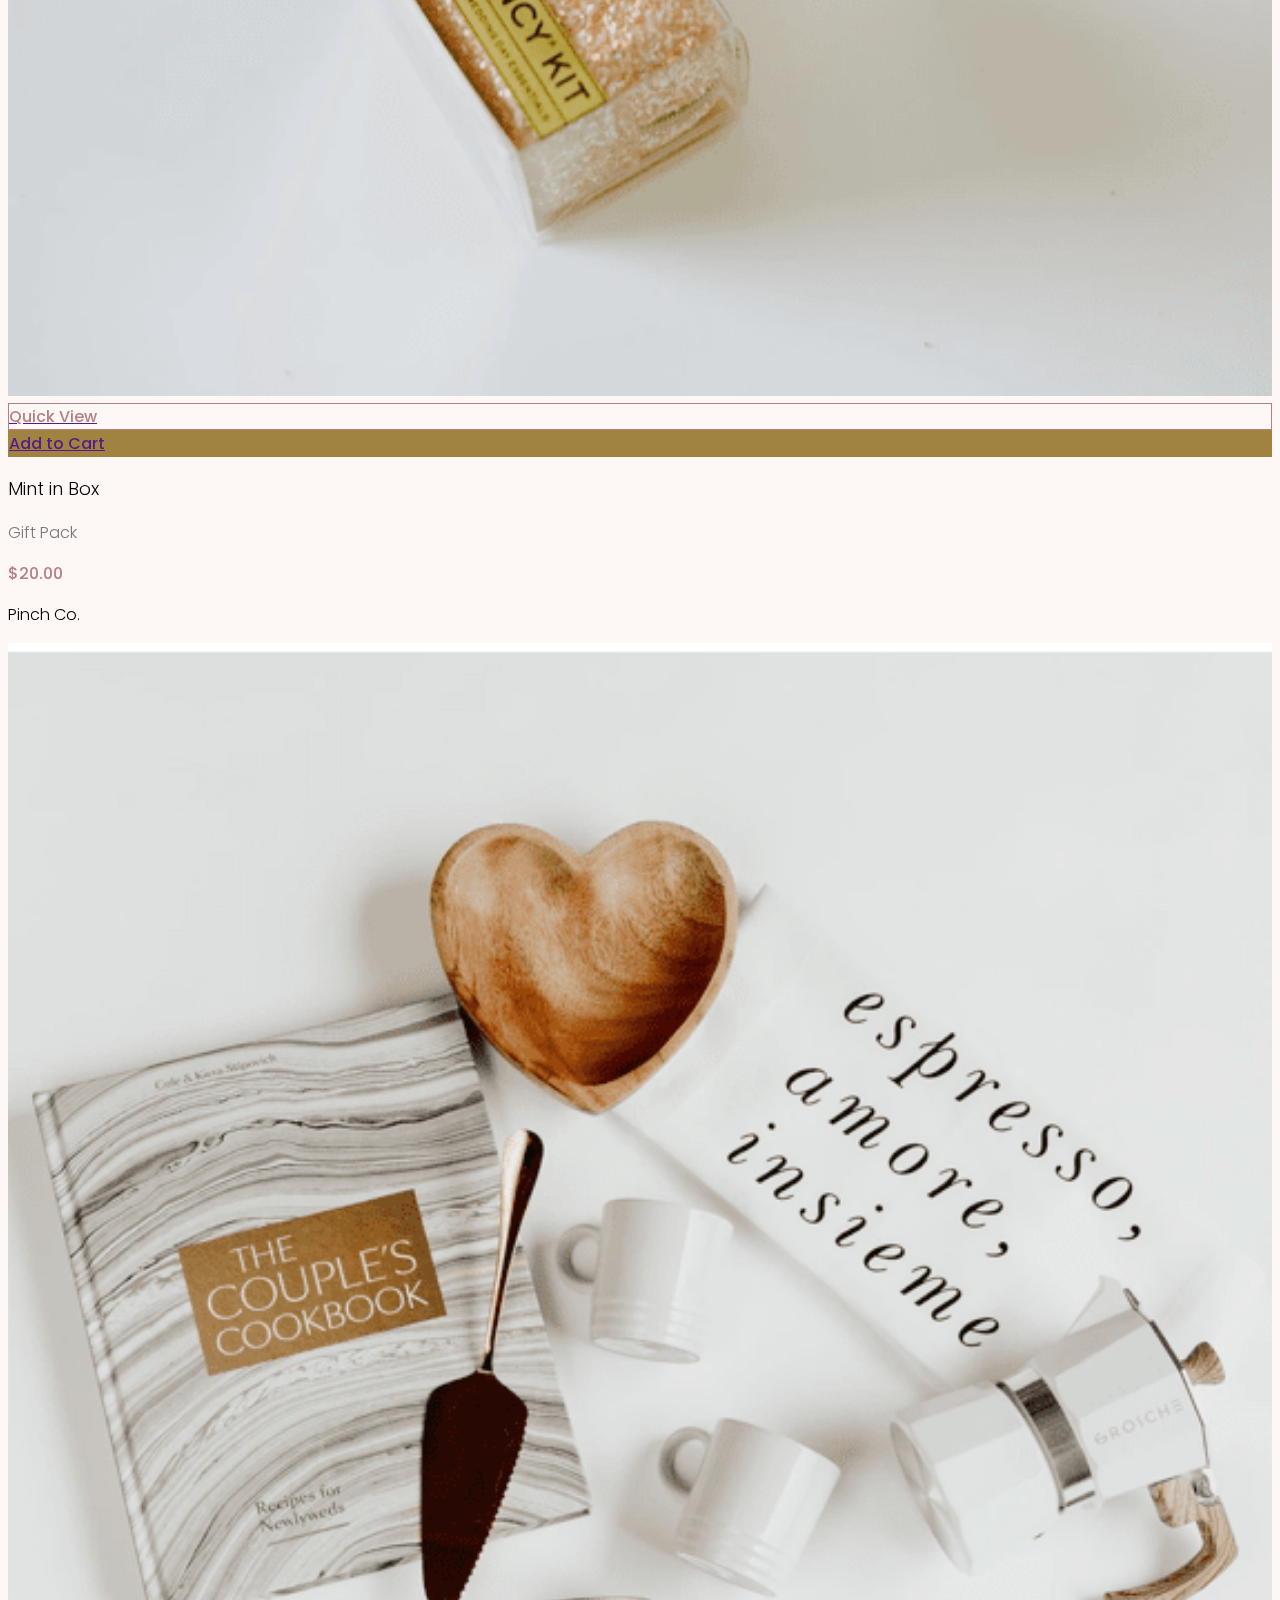
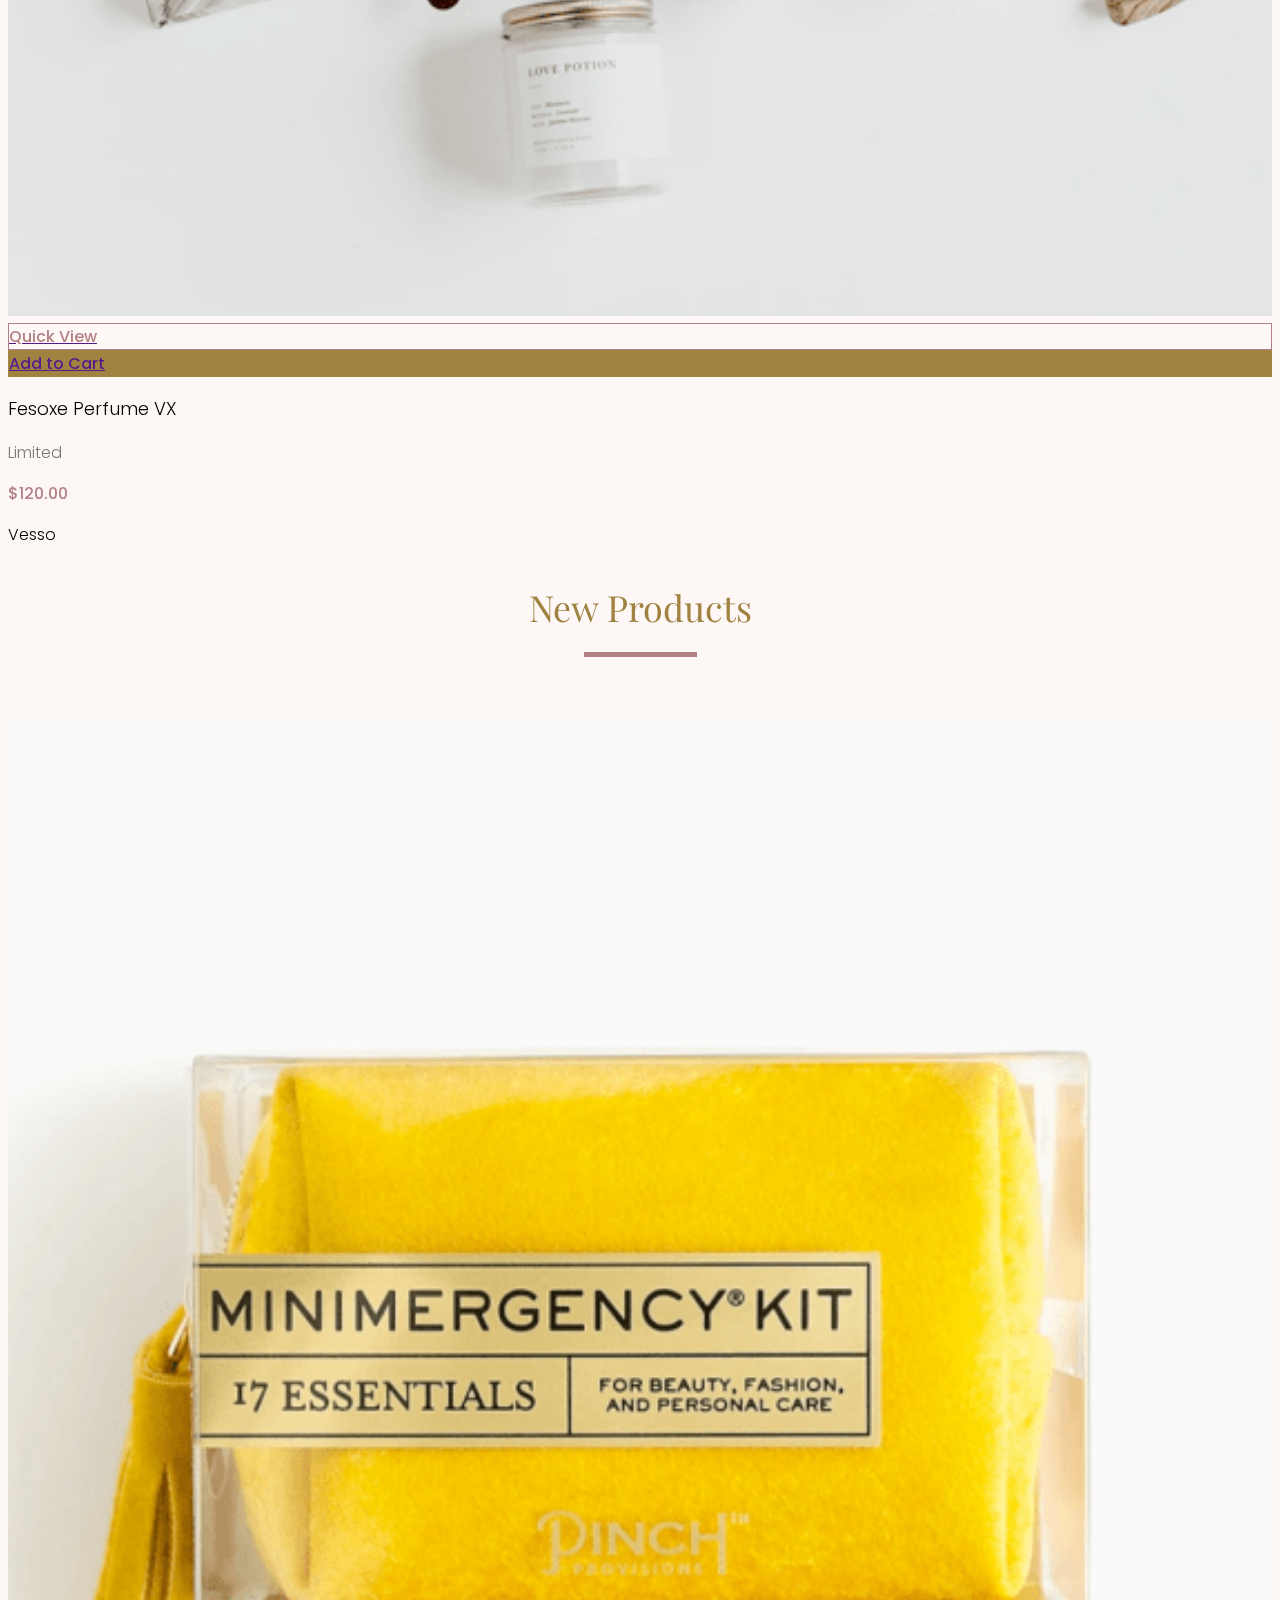
==== commit 6b0bb726: "update" ====
--- a/index.html
+++ b/index.html
@@ -21,6 +21,9 @@
         integrity="sha384-pprn3073KE6tl6bjs2QrFaJGz5/SUsLqktiwsUTF55Jfv3qYSDhgCecCxMW52nD2"
         crossorigin="anonymous"></script>
 
+    <!-- swipperJS -->
+    <link rel="stylesheet" href="https://unpkg.com/swiper@8/swiper-bundle.min.css" />
+
     <!-- custom css -->
     <link rel="stylesheet" href="assets/css/main.css">
     <link rel="stylesheet" href="assets/css/styles.lg.css">
@@ -70,7 +73,7 @@
         <div class="collapse justify-content-center navbar-collapse" id="navbarSupportedContent">
             <ul class="navbar-nav mr-auto">
                 <li class="nav-item active">
-                    <a class="nav-link" href="#">Home</a>
+                    <a class="nav-link" href="index.html">Home</a>
                 </li>
                 <li class="nav-item">
                     <a class="nav-link" href="#">Shop</a>
@@ -91,10 +94,10 @@
                     <a class="nav-link" href="#">About us</a>
                 </li>
                 <li class="nav-item">
-                    <a class="nav-link" href="#">Blog</a>
+                    <a class="nav-link" href="blog.html">Blog</a>
                 </li>
                 <li class="nav-item">
-                    <a class="nav-link" href="#">Contact us</a>
+                    <a class="nav-link" href="contactus.html">Contact us</a>
                 </li>
             </ul>
         </div>
@@ -234,36 +237,28 @@
     <!-- section 5 -->
 
     <!-- section 6-->
-
-    <section class="container">
-        <div class="row" style="height: 100px"></div>
+    <section class="container mt-5 pt-5">
         <div class="row">
-            <div class="elegance-image">
-                <img class="image" src="assets/images/19.png">
-                <!-- <div class="elegance-image2">
-                    <img class="image" src="assets/images/9.png">
-                </div> -->
-            </div>
-        </div>
-        <div class="row" style="margin-top:100px;">
-
-            <p class="Elegance-Super">Elegance Super Curated</p>
-            <p class="Paullum-text">Paullum deliquit, ponderibus modulisque suis ratio utitur.<br>
-                Contra legem facit qui id facit quod lex prohibet. Paullum<br> deliquit ponderibus modulisque suis ratio
-                utitur.
+            <div class="col-12">
+                <img class="image" src="assets/images/19.png" alt="">
+            </div>
+            <div class="tea-banner col-6 col-lg-5 me-md-5 mt-lg-5 mt-md-5 pt-4 ">
+                <img class="image pe-3 pe-lg-5 pe-md-5 pe-sm-5 pe-xl-1 pe-xl-5 pe-xxl-4"
+                    src="assets/images/9.png" alt="" style="max-width: 574px; ">
+            </div>
+        </div>
+        <div class="row pt-5 pt-lg-4 ms-lg-1">
+            <p class="display-4 elegance-super-surated">Elegance Super<br>Curated</p>
+            <p class="pt-3 mt-1" style="font-family:var(--popins-font); text-decoration: none;">
+                Paullum deliquit. ponderibus modulisque suis ratio utitur.<br>
+                Contra legem facit qui id facit quod lex prohibet. Paullum<br>
+                deliquit ponderibus modulisque suis ratio utitur.
             </p>
-
-        </div>
-        <div class="row" style="margin-top:-70px;">
-            <div class="image-Elegance-Super">
-                <a href="" class="text-decoration-none">
-                    <div class="quick-views text-center p-2 col-md-2">
-                        <span class="text-color fw-500">Shop Now</span>
-                    </div>
-                </a>
-            </div>
-        </div>
+            <a href="" role="button" class="button-2 shop-now-2 bg-transparent ms-lg-3 mt-4 ms-2">Shop Now</a>
+        </div>
+
     </section>
+
     <!--section 6 -->
 
     <!-- section  7-->
@@ -645,8 +640,68 @@
     <!-- section 8-->
 
     <!-- section 9 -->
-    <section class="container pt-5">
+    <section class="container mb-5">
         <p class="title">Testimonials</p>
+        <div class="swiper testimonialSwiper">
+            <div class="swiper-wrapper">
+                <div class="swiper-slide">
+                    <div class="row justify-content-center justify-content-lg-end gy-4 py-lg-5">
+                        <div class="col-auto pe-md-4">
+                            <div class="ratio ratio-1x1 border-0 rounded-circle" style="width: 91px">
+                                <img src="./assets/images/oval@2x.png" alt="">
+                            </div>
+                        </div>
+                        <div class="col-md col-lg-8 px-lg-4">
+                            <p class="fs-15-px mb-4 ">Fabio vel iudice vincam, sunt in culpa qui officia. Unam incolunt
+                                Belgae, aliam Aquitani,
+                                tertiam. Praeterea iter est quasdam res quas ex communi. Vivamus sagittis lacus vel
+                                augue laoreet rutrum faucibus. Morbi odio eros, volutpat ut pharetra vitae, lobortis sed
+                                nibh. Qui ipsorum lingua Celtae, nostra Galli appellantur.</p>
+                            <p class="fs-17-px">Amy Joanne</p>
+                        </div>
+                    </div>
+                </div>
+
+                <div class="swiper-slide">
+                    <div class="row justify-content-center justify-content-lg-end gy-4 py-lg-5">
+                        <div class="col-auto pe-md-4">
+                            <div class="ratio ratio-1x1 border-0 rounded-circle" style="width: 91px">
+                                <img src="./assets/images/oval-copy-4@2x.png" alt="">
+                            </div>
+                        </div>
+                        <div class="col-md col-lg-8 px-lg-4">
+                            <p class="fs-15-px mb-4 ">Fabio vel iudice vincam, sunt in culpa qui officia. Unam incolunt
+                                Belgae, aliam Aquitani, tertiam. Praeterea iter est quasdam res quas ex communi. Vivamus
+                                sagittis lacus vel augue laoreet rutrum faucibus. Morbi odio eros, volutpat ut pharetra
+                                vitae, lobortis sed nibh. Qui ipsorum lingua Celtae, nostra Galli appellantur.</p>
+                            <p class="fs-17-px">Amy Joanne</p>
+                        </div>
+                    </div>
+                </div>
+
+                <div class="swiper-slide">
+                    <div class="row justify-content-center justify-content-lg-end gy-4 py-lg-5">
+                        <div class="col-auto pe-md-4">
+                            <div class="ratio ratio-1x1 border-0 rounded-circle" style="width: 91px">
+                                <img src="./assets/images/oval@2x.png" alt="">
+                            </div>
+                        </div>
+                        <div class="col-md col-lg-8 px-lg-4">
+                            <p class="fs-15-px mb-4 ">Fabio vel iudice vincam, sunt in culpa qui officia. Unam incolunt
+                                Belgae, aliam Aquitani,
+                                tertiam. Praeterea iter est quasdam res quas ex communi. Vivamus sagittis lacus vel
+                                augue laoreet rutrum faucibus. Morbi odio eros, volutpat ut pharetra vitae, lobortis sed
+                                nibh. Qui ipsorum lingua Celtae, nostra Galli appellantur.</p>
+                            <p class="fs-17-px">Amy Joanne</p>
+                        </div>
+                    </div>
+                </div>
+            </div>
+            <div class="row d d-flex justify-content-center my-4">
+                <div class="col-auto swiper-button-prev">Prev</div>
+                <div class="col-auto swiper-button-next">Next</div>
+            </div>
+        </div>
     </section>
     <!-- section 9 -->
 
@@ -800,19 +855,19 @@
                 <div class="col-md">
                     <div class="row">
                         <div class="col-auto">
-                            <img src="assets/images/fb.svg" alt="">
+                            <img src="assets/images/twitter.svg" alt="">
                         </div>
                         <div class="col-auto">
-                            <img src="assets/images/fb.svg" alt="">
+                            <img src="assets/images/twitter.svg" alt="">
                         </div>
                         <div class="col-auto">
-                            <img src="assets/images/fb.svg" alt="">
+                            <img src="assets/images/twitter.svg" alt="">
                         </div>
                         <div class="col-auto">
-                            <img src="assets/images/fb.svg" alt="">
+                            <img src="assets/images/twitter.svg" alt="">
                         </div>
                         <div class="col-auto">
-                            <img src="assets/images/fb.svg" alt="">
+                            <img src="assets/images/twitter.svg" alt="">
                         </div>
                     </div>
                 </div>
@@ -834,6 +889,13 @@
         </div>
     </footer>
 
+    <!-- swipperJS -->
+    <script src="https://unpkg.com/swiper@8/swiper-bundle.min.js"></script>
+
+    <!-- custom script -->
+    <script src="./assets/js/main.js"></script>
+
+
 </body>
 
 </html>--- a/assets/css/main.css
+++ b/assets/css/main.css
@@ -1,284 +1,476 @@
- :root{
-
-    --pink-reader: #e6d1d3;
-    --body-sg-color:#fdf7f6;
-    --popins-font:'Poppins', sans-serf;
-    --play-fair:'Playfair Display', serif; 
-    --brown-text:#a08241;
-    --dark-rose:#b38185;
-    --heading-color: #a08241;
-    --font-size-18px: 18px;
-    --font-size-36px: clamp(28px 3vw 36px);
+:root{
+
+  --pink-reader: #e6d1d3;
+  --body-sg-color:#fdf7f6;
+  --popins-font:'Poppins', sans-serf;
+  --play-fair:'Playfair Display', serif; 
+  --brown-text:#a08241;
+  --dark-rose:#b38185;
+  --heading-color: #a08241;
+  --font-size-18px: 18px;
+  --font-size-36px: clamp(28px 3vw 36px);
 }
 
 p, div, a{
+font-weight: 300;
+font-family: var(--popins-font);
+}
+
+body{
+background-color: var(--body-sg-color)!important;
+}
+
+::placeholder {
+color: #fff !important;
+opacity: 1;  
+}
+
+.nav-item{
+padding: 0 29px;
+}
+
+.nav-item .nav-link{
+padding: 0 !important;
+font-size: 15px;
+color: #000;
+}
+
+.display-3{
+font-family: var(--play-fair);
+}
+.display-4{
+font-family: var(--play-fair);
+font-size: 34px;
+}
+.play-fair-font{
+font-family: var(--play-fair);
+}
+
+.fs-18-px{
+font-size: 18px;
+}
+
+.fs-17-px{
+font-size: 17px;
+color:var(--dark-rose) ;
+}
+
+.fs-15-px{
+font-size: 15px;
+}
+
+.fw-500{
+font-weight: 500;
+}
+
+.fw-200{
+font-weight: 200;
+}
+
+/* ====logos=== */
+
+.logos-img {
+max-width: 92px;
+max-height: 99px;
+object-fit: contain;
+mix-blend-mode: multiply;
+}
+
+.logo-row img{
+width: 100%;
+max-width: 100px;
+mix-blend-mode: multiply;
+}
+
+/* =====titles==== */
+
+.title{
+font-size: clamp(29px, 3vw, 36px);
+text-align: center;
+margin-bottom: clamp(40px, 5vw, 71px);
+font-family: var(--play-fair);
+color: var(--brown-text);
+}
+
+.title::after{
+content: "";
+height: 5px;
+width: 113px;
+display: flex;
+margin: 21px auto 0;
+background-color: var(--dark-rose);
+}
+
+.image{
+width: 100%;
+height: 100%;
+object-fit: cover;
+
+}
+.image-Elegance-Super{
+width: 100%;
+height: 100%;
+object-fit: cover;
+margin-top: 94px;
+}
+
+.title-common{
+font-family: var(--play-fair);
+font-size: var(--font-size-36px);
+margin: 0 40px 9px 43px;
+font-size: 36px;
+color: #fff;
+}
+
+.text-white-small{
+color: white;
+}
+
+
+/* ===Testimonials=== */
+.testimonialSwiper .swiper-slide-active .row{
+justify-content: start !important;
+}
+
+
+.testimonialSwiper>* .swiper-button-next:after ,
+.swiper-button-prev:after {
+content: none;
+}
+
+.testimonialSwiper>* .swiper-button-next,
+.swiper-button-prev{
+position: relative;
+width:auto;
+height: auto;
+margin: 0;
+color: var(--dark-rose);
+font-weight: 500;
+font-size: var(--font-size-18px);
+left: 0;
+right: 0;
+outline: none;
+}
+
+.featured-Categories-rows a:hover{
+font-weight: 500px;
+text-underline-offset: 3px;
+text-decoration: underline !important;
+color: var(--dark-rose) !important;
+}
+
+.status-div{
+width: 91px;
+height: 42px;
+display: flex;
+justify-content: center;
+align-items: center;
+position: absolute;
+z-index: 1000;
+top: 0;
+left: 0;
+background-color: var(--dark-rose);
+}
+
+.image-container:hover .buttons-div{
+bottom: 0;
+}
+
+.quick-views{
+border: solid 1.5px var(--dark-rose);
+}
+
+.add-to-cart{
+border: solid 1.5px var(--heading-color);
+background: var(--heading-color);
+}
+
+.image-container:hover.buttons-div{
+bottom: 0;
+}
+
+.secondary-text-color{
+color: #797979;
+}
+
+.text-color{
+color:var(--dark-rose);
+}
+
+a.btn{
+font-family: var(--popins-font);
+line-height: 1;
+font-size: var(--font-size);
+border: solid 1.5px #fff;
+border-radius: 0;
+padding: 0.8rem 0.5rem;
+min-width: 140px;
+font-weight: 500;
+}
+
+a.btn.text-white{
+border: solid 1.5px var(--body-sg-color);
+}
+
+/* Elegance Super Curated */
+
+.Elegance-Super{
+width: 393px;
+height: 140px;
+margin: 41px 118px 29px 14px;
+font-family: var(--play-fair);
+font-size: 53px;
+font-weight: normal;
+font-stretch: normal;
+font-style: normal;
+line-height: normal;
+letter-spacing: 1px;
+color: #a08241;
+}
+
+.Paullum-text{  
+font-family: Poppins;
+font-size: 16px;
+font-weight: 300;
+color: #000;}
+
+/*==== Elegance Super Curated===== */
+
+
+@media (min-width: 1400px) and (max-width: 1900px){
+ .container{
+  min-width: 1198px;
+} 
+}
+
+@media (min-width: 1366px) and (max-width: 768px){
+.container{
+ min-width: 1198px;
+} 
+}
+
+
+.dd{
+padding: 0 16px 0 0 ;
+}
+
+.elegance-image {
+width: 100%;
+height: 100%;
+background-size: cover;
+position: relative;
+}
+
+.elegance-image2 {
+position: absolute;
+top: 20%;
+left: 39%;
+}
+ /*--footer-- */
+
+footer{
+  background-color: #b38185;
+}
+
+footer p,
+footer a,
+footer input,
+footer select ,
+footer input::placeholder  {
+  color: #ffffff !important;
+  font-weight: 200 !important;
+  text-decoration: none;
+  font-size: 14px !important;
+}
+
+footer ul{
+  list-style-type: none;
+  padding: 0;
+}
+
+.footer-text{
+  font-family: var(--popins-font);
+  font-size: 17px !important;
+  font-weight: 500 !important;
+  color: white;
+}
+
+footer .input-group-text,
+footer input,
+footer select{
+  border: 0 !important;
+  background-color: transparent !important;
+}
+
+.form-control:focus,
+.form-select:focus{
+  box-shadow: none;
+}
+
+footer select{
+  background-image: url(../images/drop.svg) !important;
+  max-width: 200px;
+}
+
+
+/* ====hr tag==== */
+
+footer hr {
+  color: var(--border-color);
+  border-width: 0.3px;
+  opacity: .5;
+}
+
+
+
+
+ /* Elegance Super Curated banner */
+.tea-banner {
+position: absolute;
+left: 47%;
+}
+
+.elegance-super-surated{
+font-family: var(--play-fair);
+color: var(--brown-text);
+letter-spacing: 1px;
+text-align: left;
+font-size: 53px;
+}
+
+.button-2:hover {
+color: var(--brown-text);
+
+}
+
+.button-2:hover {
+color: var(--brown-text);
+
+}
+
+.button-2{
+border:solid 1.5px var(--dark-rose);
+color: var(--dark-rose);
+  text-decoration: none;
+  font-family: var(--popins-font);
+  font-size: 18px;
+  padding: 0.5rem 1.5rem;
+  font-weight: 500;
+  text-align: center;
+  width: auto;
+  margin-left: 10px;
+}
+
+
+/* blog */
+.image-blog{
+  object-fit: cover;
+  width: 350px;
+  height: 352px;
+  }
+
+.blog-text {
+  color: var(--brown-text);
+  font-family: var(--play-fair);
+}
+
+.blog-date {
+  color: #797979;
+  font-family: var(--popins-font);
+  font-size: 13px;
   font-weight: 300;
-  font-family: var(--popins-font);
-}
-
-body{
-  background-color: var(--body-sg-color)!important;
-}
-
-::placeholder {
-  color: #fff !important;
-  opacity: 1;  
-}
-
-.nav-item{
-  padding: 0 29px;
-}
-
-.nav-item .nav-link{
-  padding: 0 !important;
+}
+
+.blog-head{
+  color: #000;
+  font-family: var(--popins-font);
+  font-size: 18px;
+  font-weight: 300;
+  color: #000;
+ 
+}
+
+.blog-text-in{
+  font-family: var(--popins-font);
+  font-weight: 300;
+  width: 605px;
+  height: 87px;
   font-size: 15px;
   color: #000;
-}
-
-.display-3{
+  
+}
+
+.acolor{
+  color: var(--dark-rose);
+}
+
+.acolor:hover{
+  color: #a9a9a9;
+}
+
+.blog-home{
+  color: #a9a9a9;
+}
+
+.blog-blog{
+  color: black;
+}
+
+
+/* contactus */
+.cus-text{
+  font-size: 28px;
+  width: 141px;
+  height: 37px;
+  margin: 0px 0px 26px 0px;
   font-family: var(--play-fair);
-}
-.display-4{
-  font-family: var(--play-fair);
-  font-size: 34px;
-}
-.play-fair-font{
-  font-family: var(--play-fair);
-}
-
-.fs-18-px{
-  font-size: 18px;
-}
-
-.fw-500{
-  font-weight: 500;
-}
-
-.fw-200{
-  font-weight: 200;
-}
-
-/* ====logos=== */
-
-.logos-img {
-  max-width: 92px;
-  max-height: 99px;
-  object-fit: contain;
-  mix-blend-mode: multiply;
-}
-
-.logo-row img{
+  font-size: 28px;
+  font-weight: normal;
+  letter-spacing: 0.67px;
+  color: #a08241;
+}
+
+
+/* Style inputs */
+input[type=text], select, textarea {
   width: 100%;
-  max-width: 100px;
-  mix-blend-mode: multiply;
-}
-
-/* =====titles==== */
-
-.title{
-  font-size: clamp(29px, 3vw, 36px);
-  text-align: center;
-  margin-bottom: clamp(40px, 5vw, 71px);
-  font-family: var(--play-fair);
-  color: var(--brown-text);
-}
-
-.title::after{
-  content: "";
-  height: 5px;
-  width: 113px;
-  display: flex;
-  margin: 21px auto 0;
-  background-color: var(--dark-rose);
-}
-
-.image{
-  width: 100%;
-  height: 100%;
-  object-fit: cover;
- 
-}
-.image-Elegance-Super{
-  width: 100%;
-  height: 100%;
-  object-fit: cover;
-  margin-top: 94px;
-}
-
-.title-common{
-  font-family: var(--play-fair);
-  font-size: var(--font-size-36px);
-  margin: 0 40px 9px 43px;
-  font-size: 36px;
+  padding: 12px;
+  border: 1px solid #ccc;
+  margin-top: 6px;
+  margin-bottom: 16px;
+  border-style: solid !important;
+  border-color: var(--dark-rose) !important;
+}
+
+input[type=submit] {
+  background-color:var(--brown-text);
   color: #fff;
-}
-
-.text-white-small{
-  color: white;
-}
-
-.featured-Categories-rows a:hover{
-  font-weight: 500px;
-  text-underline-offset: 3px;
-  text-decoration: underline !important;
-  color: var(--dark-rose) !important;
-}
-
-.status-div{
-  width: 91px;
-  height: 42px;
-  display: flex;
-  justify-content: center;
-  align-items: center;
-  position: absolute;
-  z-index: 1000;
-  top: 0;
-  left: 0;
-  background-color: var(--dark-rose);
-}
-
-.image-container:hover .buttons-div{
-  bottom: 0;
-}
-
-.quick-views{
-  border: solid 1.5px var(--dark-rose);
-}
-
-.add-to-cart{
-  border: solid 1.5px var(--heading-color);
-  background: var(--heading-color);
-}
-
-.image-container:hover.buttons-div{
-  bottom: 0;
-}
-
-.secondary-text-color{
-  color: #797979;
-}
-
-.text-color{
-  color:var(--dark-rose);
-}
-
-a.btn{
-  font-family: var(--popins-font);
-  line-height: 1;
-  font-size: var(--font-size);
-  border: solid 1.5px #fff;
-  border-radius: 0;
-  padding: 0.8rem 0.5rem;
-  min-width: 140px;
-  font-weight: 500;
-}
-
-a.btn.text-white{
-  border: solid 1.5px var(--body-sg-color);
-}
-
-/* Elegance Super Curated */
-
-.Elegance-Super{
-  width: 393px;
-  height: 140px;
-  margin: 41px 118px 29px 14px;
-  font-family: var(--play-fair);
-  font-size: 53px;
-  font-weight: normal;
-  font-stretch: normal;
-  font-style: normal;
-  line-height: normal;
-  letter-spacing: 1px;
-  color: #a08241;
-}
-
-.Paullum-text{  
-  font-family: Poppins;
-  font-size: 16px;
-  font-weight: 300;
-  color: #000;}
-
-  /*==== Elegance Super Curated===== */
-
-
-@media (min-width: 1400px) and (max-width: 1900px){
-   .container{
-    min-width: 1198px;
-  } 
-}
-
-@media (min-width: 1366px) and (max-width: 768px){
-  .container{
-   min-width: 1198px;
- } 
-}
-
-
-.dd{
-  padding: 0 16px 0 0 ;
-}
-
-.elegance-image {
-  width: 100%;
-  height: 100%;
-  background-size: cover;
-  position: relative;
-}
-
-.elegance-image2 {
-  position: absolute;
-  top: 20%;
-  left: 39%;
-}
-   /*--footer-- */
-
-  footer{
-    background-color: #b38185;
-  }
-  
-  footer p,
-  footer a,
-  footer input,
-  footer select ,
-  footer input::placeholder  {
-    color: #ffffff !important;
-    font-weight: 200 !important;
-    text-decoration: none;
-    font-size: 14px !important;
-  }
-  
-  footer ul{
-    list-style-type: none;
-    padding: 0;
-  }
-  
-  .footer-text{
-    font-family: var(--popins-font);
-    font-size: 17px !important;
-    font-weight: 500 !important;
-    color: white;
-  }
-  
-  footer .input-group-text,
-  footer input,
-  footer select{
-    border: 0 !important;
-    background-color: transparent !important;
-  }
-  
-  .form-control:focus,
-  .form-select:focus{
-    box-shadow: none;
-  }
-  
-  footer select{
-    background-image: url(../images/drop.svg) !important;
-    max-width: 200px;
-  }
-  
-  footer hr {
-    color: var(--border-color);
-    border-width: 0.3px;
-    opacity: .5;
-  }+  padding: 12px 20px;
+  border: none;
+  cursor: pointer;
+}
+
+/* req button */
+.req{  
+  font-family: var(--popins-font);
+  font-size: 13px;
+  color: #a9a9a9;
+}
+
+
+/* Create two columns that float next to eachother */
+.column {
+  float: left;
+  width: 50%;
+  margin-top: 6px;
+  padding: 20px;
+}
+
+/* Clear floats after the columns */
+.row:after {
+  display: table;
+  clear: both;
+}
+
+
+
--- a/assets/css/styles.lg.css
+++ b/assets/css/styles.lg.css
@@ -3,4 +3,14 @@
 @media (min-width: 992px) {
     .overlap-image{
     width: 119%;
-  }}+  }
+
+  .testimonialSwiper .swiper-slide-active .row{
+    justify-content: start !important;
+  }
+  
+  .testimonialSwiper .swiper-slide-active{
+    border-right: solid 2px var(--brown-text);
+  }
+
+}